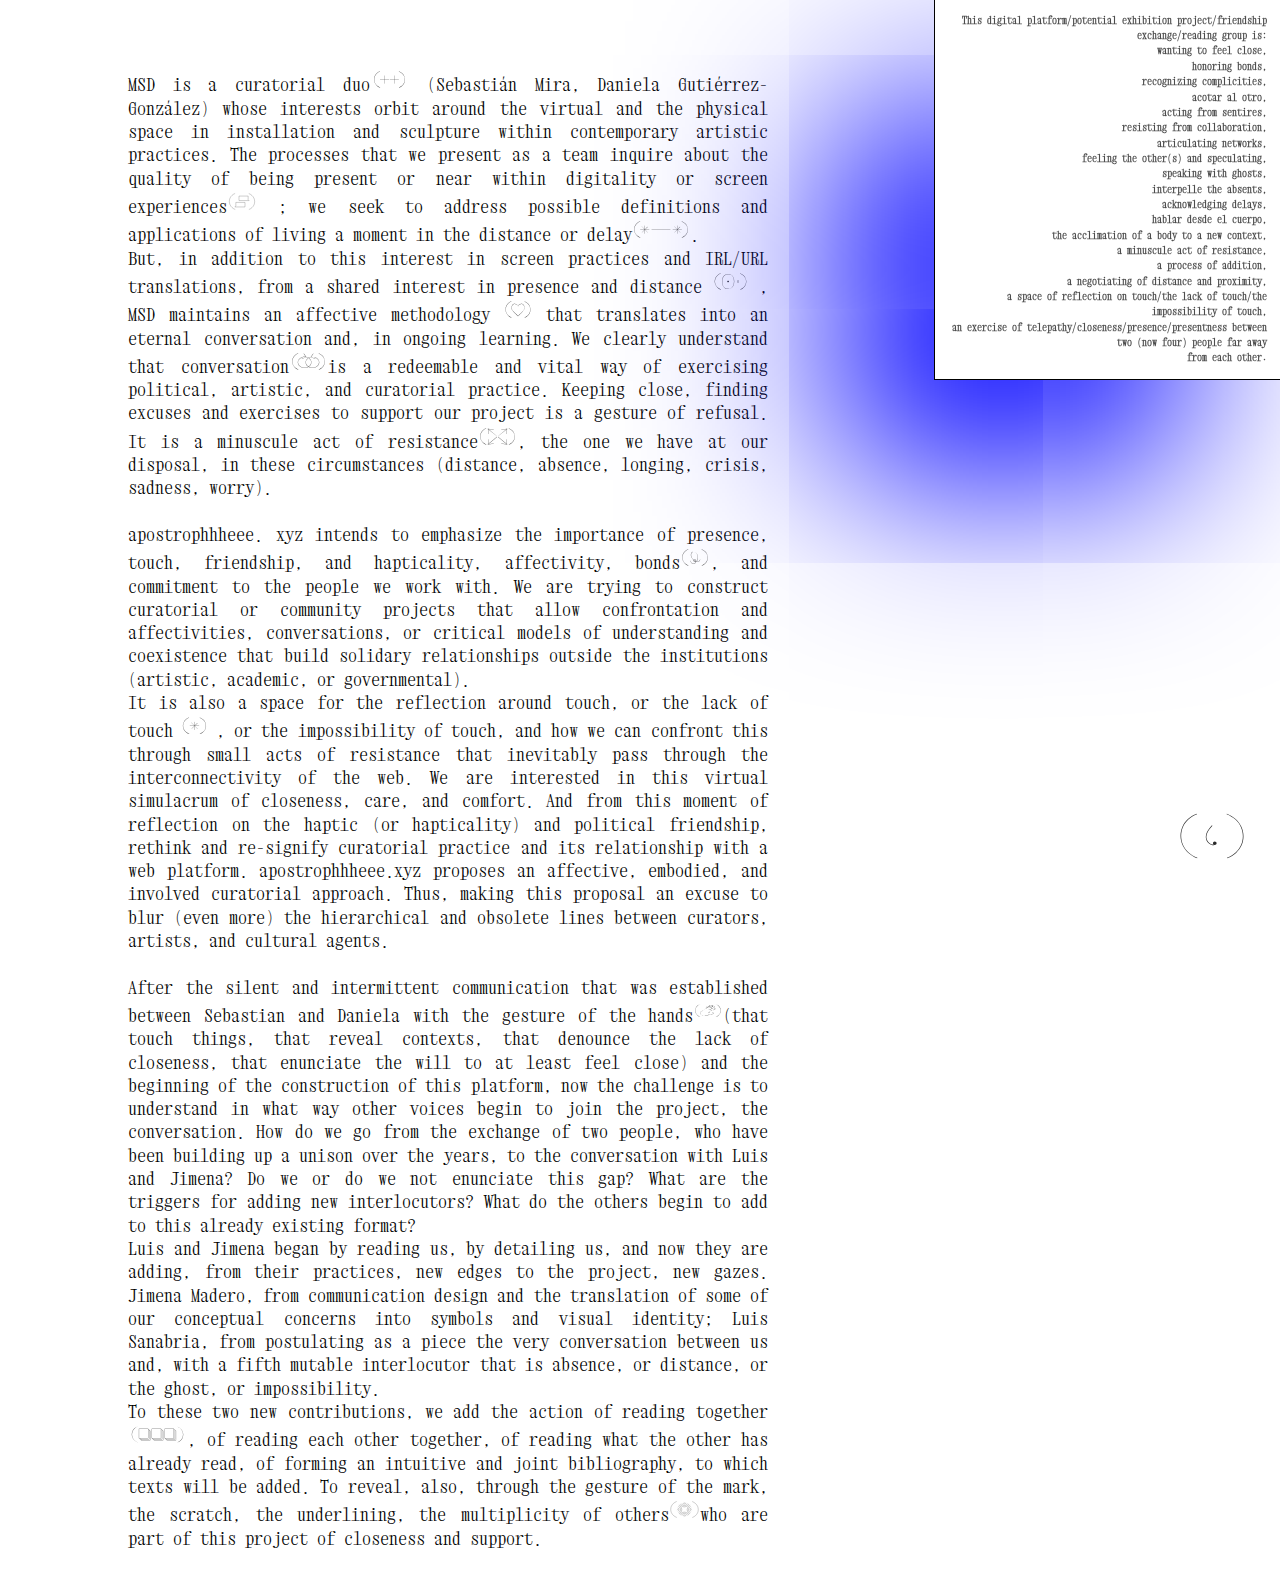
==== about/index.html @ f34ff7af "Add files via upload" ====
<!DOCTYPE html>

<!-- 
Apostrophe
Daniela Gutiérrez
CCC HEAD
2021-2022


        __,--'''''--,_        _,--'''''--,__
     _-'              `\    /'              `-_
   ,'                   `\/'                   `,
  /                       `\                     \
 /                `\        `\                    \
(                  /'\        `\                   )
(                /'   `\        `,                 )
(              /'       `.       |                 )
 \           /'           `-,__,-'                /
  \        /'                        ___         /
   `.    /'                        ,'   `\     .'
     \ /'        /              ,--(      `\  /
     /'        /'             ,'    \       `<
    (        /'       /    ,--(      `\       )
    (      /'       /'   ,'    \       `\    ,'
     `---,'       /'  ,--(      `\       `\-'
         (      /'  ,'    \       `\      )
          `---,'    (      `\       `\_,-'
              (      \       `\      )  
               `---,' `\       `\_,-'   
                   (    `\      )       
                    `---' `\_,



-->


<head>
<title> ('): this is... </title>
<meta name="description" content="🗒️✍️">
<meta charset="utf-8">
<meta name="viewport" content="width=device-width, initial-scale=1.0">
<meta name="viewport" content="width=device-width, user-scalable=no, minimum-scale=1.0, maximum-scale=1.0" />
<meta name="og:title" property="og:title" content="Apostrophe" />
<meta name="og:description" property="og:description" content="🗒️✍️" />
<meta property="og:image" content="https://d2w9rnfcy7mm78.cloudfront.net/12068010/original_fc104df37b343744a9c34f809d95482a.png?1621976475?bc=0" />
<link rel="stylesheet" type="text/css" href="style.css">
<link href="https://fonts.googleapis.com/css2?family=Xanh+Mono:ital@0;1&display=swap" rel="stylesheet">
<link rel="shortcut icon" href="https://d2w9rnfcy7mm78.cloudfront.net/12068010/original_fc104df37b343744a9c34f809d95482a.png?1621976475?bc=0">
<meta name="viewport" content="width=device-width, initial-scale=1.0">
<script type="text/javascript" src="https://www.dropbox.com/static/api/2/dropins.js" id="dropboxjs" data-app-key="95d74fpe117913l"></script>
</head>



	



<body>

    <div class="wrapper">
        <div class="text" style="display: block;">
          <div style="height:30px;"></div>
          <p>
              

   
      <div id="about"> 
        <h2>
          This digital platform/potential exhibition project/friendship exchange/reading group is: 
          <br>wanting to feel close, 
          <br>honoring bonds, 
          <br>recognizing complicities,
          <br>acotar al otro, 
          <br>acting from sentires,
          <br>resisting from collaboration,
          <br>articulating networks,
          <br>feeling the other(s) and speculating, 
          <br>speaking with ghosts,
          <br>interpelle the absents,
          <br>acknowledging delays,
          <br>hablar desde el cuerpo,
          <br>the acclimation of a body to a new context,
          <br>a minuscule act of resistance, 
          <br>a process of addition,
          <br>a negotiating of distance and proximity,
          <br>a space of reflection on touch/the lack of touch/the impossibility of touch, 
          <br>an exercise of telepathy/closeness/presence/presentness between two (now four) people far away
          <br>from each other.
        </h2>
      </div>
      
      

        
    <div id="text">
    <p>
        MSD is a curatorial duo<a class="readinglink"><img class="icon" src="../assets/9 (peer)-01.svg"></a><img class="readingimg hover" src="../assets/1Apostrophe_Duo.png"> (Sebastián Mira, Daniela Gutiérrez-González) whose interests orbit around the virtual and the physical space in installation and sculpture within contemporary artistic practices. The processes that we present as a team inquire about the quality of being present or near within digitality or screen experiences<a class="readinglink"><img class="icon" src="../assets/26 (burbujas chat)-01.svg"></a><img class="readingimg hover" src="../assets/2Apostrophe_ScreenExperiences.png"> ; we seek to address possible definitions and applications of living a moment in the distance or delay<a class="readinglink"><img class="icon" src="../assets/13 (telepathy)-01.svg"></a><img class="readingimg hover" src="../assets/3Apostrophe_Delay.png">. 
        <br>
        But, in addition to this interest in screen practices and IRL/URL translations, from a shared interest in presence and distance<a class="readinglink"> <img class="icon" src="../assets/20 (fragmented presence)-01.svg"> </a> <img class="readingimg hover" src="../assets/4Apostrophe_Presence_Distance.png">, MSD maintains an affective methodology<a class="readinglink"> <img class="icon" src="../assets/5 (affective)-01.svg"></a> <img class="readingimg hover" src="../assets/5Apostrophe_AffectiveMethology.png"> that translates into an eternal conversation and, in ongoing learning. We clearly understand that conversation<img class="icon" src="../assets/11 (eternal conversation)-01.svg">is a redeemable and vital way of exercising political, artistic, and curatorial practice. Keeping close, finding excuses and exercises to support our project is a gesture of refusal. It is a minuscule act of resistance<img class="icon" src="../assets/8 (resistance)-01.svg">, the one we have at our disposal, in these circumstances (distance, absence, longing, crisis, sadness, worry). 
        <br><br>
        apostrophhheee. xyz intends to emphasize the importance of presence, touch, friendship, and hapticality, affectivity, bonds<img class="icon" src="../assets/14 (bond)-01.svg">, and commitment to the people we work with. We are trying to construct curatorial or community projects that allow confrontation and affectivities, conversations, or critical models of understanding and coexistence that build solidary relationships outside the institutions (artistic, academic, or governmental). 
        <br>
        It is also a space for the reflection around touch, or the lack of touch<a class="readinglink"> <img class="icon" src="../assets/3 (_)-01.svg"> </a> <img class="readingimg hover" src="../assets/6Apostrophe_LackOfTouch.png">, or the impossibility of touch, and how we can confront this through small acts of resistance that inevitably pass through the interconnectivity of the web. We are interested in this virtual simulacrum of closeness, care, and comfort. And from this moment of reflection on the haptic (or hapticality) and political friendship, rethink and re-signify curatorial practice and its relationship with a web platform. apostrophhheee.xyz proposes an affective, embodied, and involved curatorial approach. Thus, making this proposal an excuse to blur (even more) the hierarchical and obsolete lines between curators, artists, and cultural agents.
        <br><br>
        After the silent and intermittent communication  that was established between Sebastian and Daniela with the gesture of the hands<img class="icon" src="../assets/22 (mano)-01.svg">(that touch things, that reveal contexts, that denounce the lack of closeness, that enunciate the will to at least feel close) and the beginning of the construction of this platform, now the challenge is to understand in what way other voices begin to join the project, the conversation. How do we go from the exchange of two people, who have been building up a unison over the years, to the conversation with Luis and Jimena? Do we or do we not enunciate this gap? What are the triggers for adding new interlocutors? What do the others begin to add to this already existing format?
        <br>
        Luis and Jimena began by reading us, by detailing us, and now they are adding, from their practices, new edges to the project, new gazes. Jimena Madero, from communication design  and the translation of some of our conceptual concerns into symbols  and visual identity; Luis Sanabria, from postulating as a piece the very conversation between us and, with a fifth mutable interlocutor that is absence, or distance, or the ghost, or impossibility. 
        <br>
        To these two new contributions, we add the action of reading together<img class="icon" src="../assets/23 (bibliografía compartida)-01.svg">, of reading each other together, of reading what the other has already read, of forming an intuitive and joint bibliography, to which texts will be added. To reveal, also, through the gesture of the mark, the scratch, the underlining, the multiplicity of others<img class="icon" src="../assets/24 (audios)-01.svg">who are part of this project of closeness and support. 
      </p>
    </div>
         
        
        <!--

          <br><br><br>~~~<br><br>

          <h4>
        ↓
                <br>This digital platform/potential exhibition project/friendship exchange/reading group is: 
                <br> wanting to feel close, 
                <br> honoring bonds, 
                <br> recognizing complicities,
                <br> acotar al otro, 
                <br> acting from sentires,
                <br> resisting from collaboration,
                <br> articulating networks,
                <br> feeling the other(s) and speculating, 
                <br> speaking with ghosts,
                <br> interpelle the absents,
                <br> navigating distances,
                <br> acknowledging delays,
                <br> hablar desde el cuerpo,
                <br> the acclimation of a body to a new context,
                <br> a minuscule act of resistance, 
                <br> a process of addition,
                <br> a space of reflection on touch/the lack of touch/the impossibility of touch, 
                <br> an exercise of telepathy/closeness/presence/presentness between two (now four) people far away
                <br> from each other.
          </h4>
        -->

      
      </div>
        </div>
    


</body>

<footer>    
  <div class="home">
    <a href="../index.html" target="">
      <img src="../assets/0 (Apostrophe)-01.svg"
        alt="Apostrophe" height="100px" width="100px" ;="">
    </a>
  </div>
</footer>
   





</html>
---- about/style.css ----
* {
    margin: 0;
    padding: 0;
    -webkit-font-smoothing: antialiased;
    -webkit-user-select: none;
    -moz-user-select: -moz-none;
    user-select: none;
    cursor:url('../cur1.png'), auto;
  }

  body {
    background-color: none;
    background-size: contain;
    background-position: center center;
    background-repeat: no-repeat;
    background-attachment: fixed;
    background-size: cover;
    height: 100%;
    display: inline-block;
    margin: auto;
  }

.icon{
  display: inline-block;
  /*width: 6%;*/
  height: 1.8vw;
  padding: 0px;
  }

  body::-webkit-scrollbar {
    display: none;
  }
  
  img {
    display: block;
  }
  
  a, a:link, a:visited, a:active {
    /*text-decoration: underline;*/
    color: black;
  }
  
  p {
    padding-left: 10%;
    padding-right: 40%;
    font-family: 'Xanh Mono', monospace;
    font-style: normal;
    font-weight: normal;
    font-size: 1.4vw;
    color: black;
    line-height: 1.3;
    text-align: justify;
    padding-bottom: 3%;
    }

    
  h4 {
    padding-left: 10%;
    padding-right: 40%;
    padding-bottom: 3%;
    font-family: 'Xanh Mono', monospace;
    font-style: normal;
    font-weight: normal;
    font-size: 0.9vw;
    color: black;
    line-height: 1.3;
    text-align: left;
    }
  
  h2{
    font-family: 'Xanh Mono', monospace;
    font-size: 0.8vw;
    color: rgba(0, 0, 0, 0.7);
    background-color: white;
    text-align: right;
    line-height: 1.5;
    position: fixed;
    padding: 1%;
    border-left: 1px solid black;
    border-bottom: 1px solid black;
    box-shadow: rgba(0, 0, 255, 1) -100px 100px 200px; 
    left: 73%;
    top: 0px;
    right: auto;
    
  }
  


  .hover {
    pointer-events: none;
    display: inline-block;
    position: absolute;
  }
  
   
  .readingimg {
    display: none;
    width: 40%;
  }
  
  .readinglink:hover+.readingimg  {
    display: inline-block;
    position:absolute;
    }
  

.home {
      float: right;
      padding: 5px;
      position: fixed;
      bottom: 1%;
      right: 1%;
      }
      
#home:hover {
      filter: drop-shadow(0 0 1rem rgba(0, 0, 0, 1));
      }
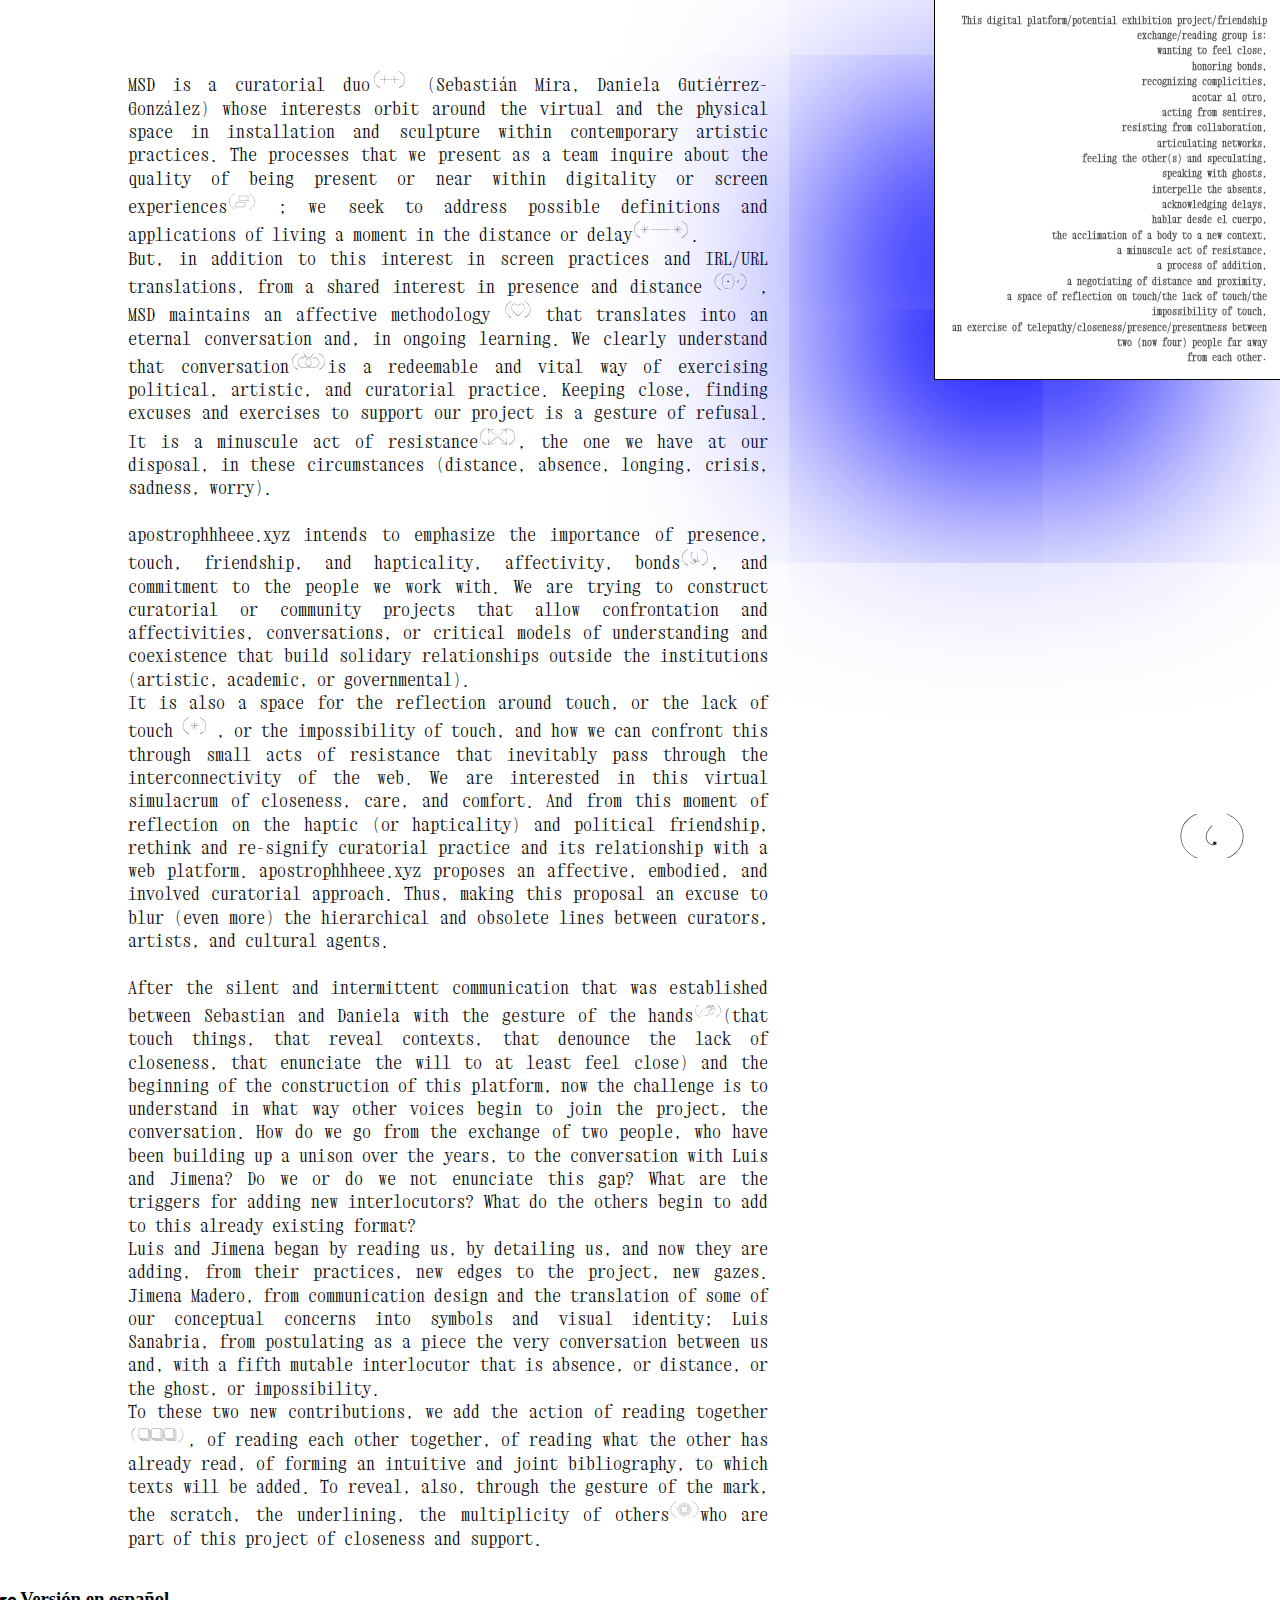
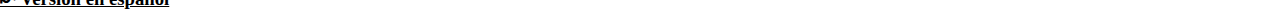
==== commit 34b7fae3: "Add files via upload" ====
--- a/about/index.html
+++ b/about/index.html
@@ -100,7 +100,7 @@
         <br>
         But, in addition to this interest in screen practices and IRL/URL translations, from a shared interest in presence and distance<a class="readinglink"> <img class="icon" src="../assets/20 (fragmented presence)-01.svg"> </a> <img class="readingimg hover" src="../assets/4Apostrophe_Presence_Distance.png">, MSD maintains an affective methodology<a class="readinglink"> <img class="icon" src="../assets/5 (affective)-01.svg"></a> <img class="readingimg hover" src="../assets/5Apostrophe_AffectiveMethology.png"> that translates into an eternal conversation and, in ongoing learning. We clearly understand that conversation<img class="icon" src="../assets/11 (eternal conversation)-01.svg">is a redeemable and vital way of exercising political, artistic, and curatorial practice. Keeping close, finding excuses and exercises to support our project is a gesture of refusal. It is a minuscule act of resistance<img class="icon" src="../assets/8 (resistance)-01.svg">, the one we have at our disposal, in these circumstances (distance, absence, longing, crisis, sadness, worry). 
         <br><br>
-        apostrophhheee. xyz intends to emphasize the importance of presence, touch, friendship, and hapticality, affectivity, bonds<img class="icon" src="../assets/14 (bond)-01.svg">, and commitment to the people we work with. We are trying to construct curatorial or community projects that allow confrontation and affectivities, conversations, or critical models of understanding and coexistence that build solidary relationships outside the institutions (artistic, academic, or governmental). 
+        apostrophhheee.xyz intends to emphasize the importance of presence, touch, friendship, and hapticality, affectivity, bonds<img class="icon" src="../assets/14 (bond)-01.svg">, and commitment to the people we work with. We are trying to construct curatorial or community projects that allow confrontation and affectivities, conversations, or critical models of understanding and coexistence that build solidary relationships outside the institutions (artistic, academic, or governmental). 
         <br>
         It is also a space for the reflection around touch, or the lack of touch<a class="readinglink"> <img class="icon" src="../assets/3 (_)-01.svg"> </a> <img class="readingimg hover" src="../assets/6Apostrophe_LackOfTouch.png">, or the impossibility of touch, and how we can confront this through small acts of resistance that inevitably pass through the interconnectivity of the web. We are interested in this virtual simulacrum of closeness, care, and comfort. And from this moment of reflection on the haptic (or hapticality) and political friendship, rethink and re-signify curatorial practice and its relationship with a web platform. apostrophhheee.xyz proposes an affective, embodied, and involved curatorial approach. Thus, making this proposal an excuse to blur (even more) the hierarchical and obsolete lines between curators, artists, and cultural agents.
         <br><br>
@@ -111,7 +111,9 @@
         To these two new contributions, we add the action of reading together<img class="icon" src="../assets/23 (bibliografía compartida)-01.svg">, of reading each other together, of reading what the other has already read, of forming an intuitive and joint bibliography, to which texts will be added. To reveal, also, through the gesture of the mark, the scratch, the underlining, the multiplicity of others<img class="icon" src="../assets/24 (audios)-01.svg">who are part of this project of closeness and support. 
       </p>
     </div>
-         
+    <h3>
+      <a href="https://apostrophhheee.xyz/info/index.html" target="_blank"> ↜ Versión en español</a>
+     </h3>
         
         <!--
 
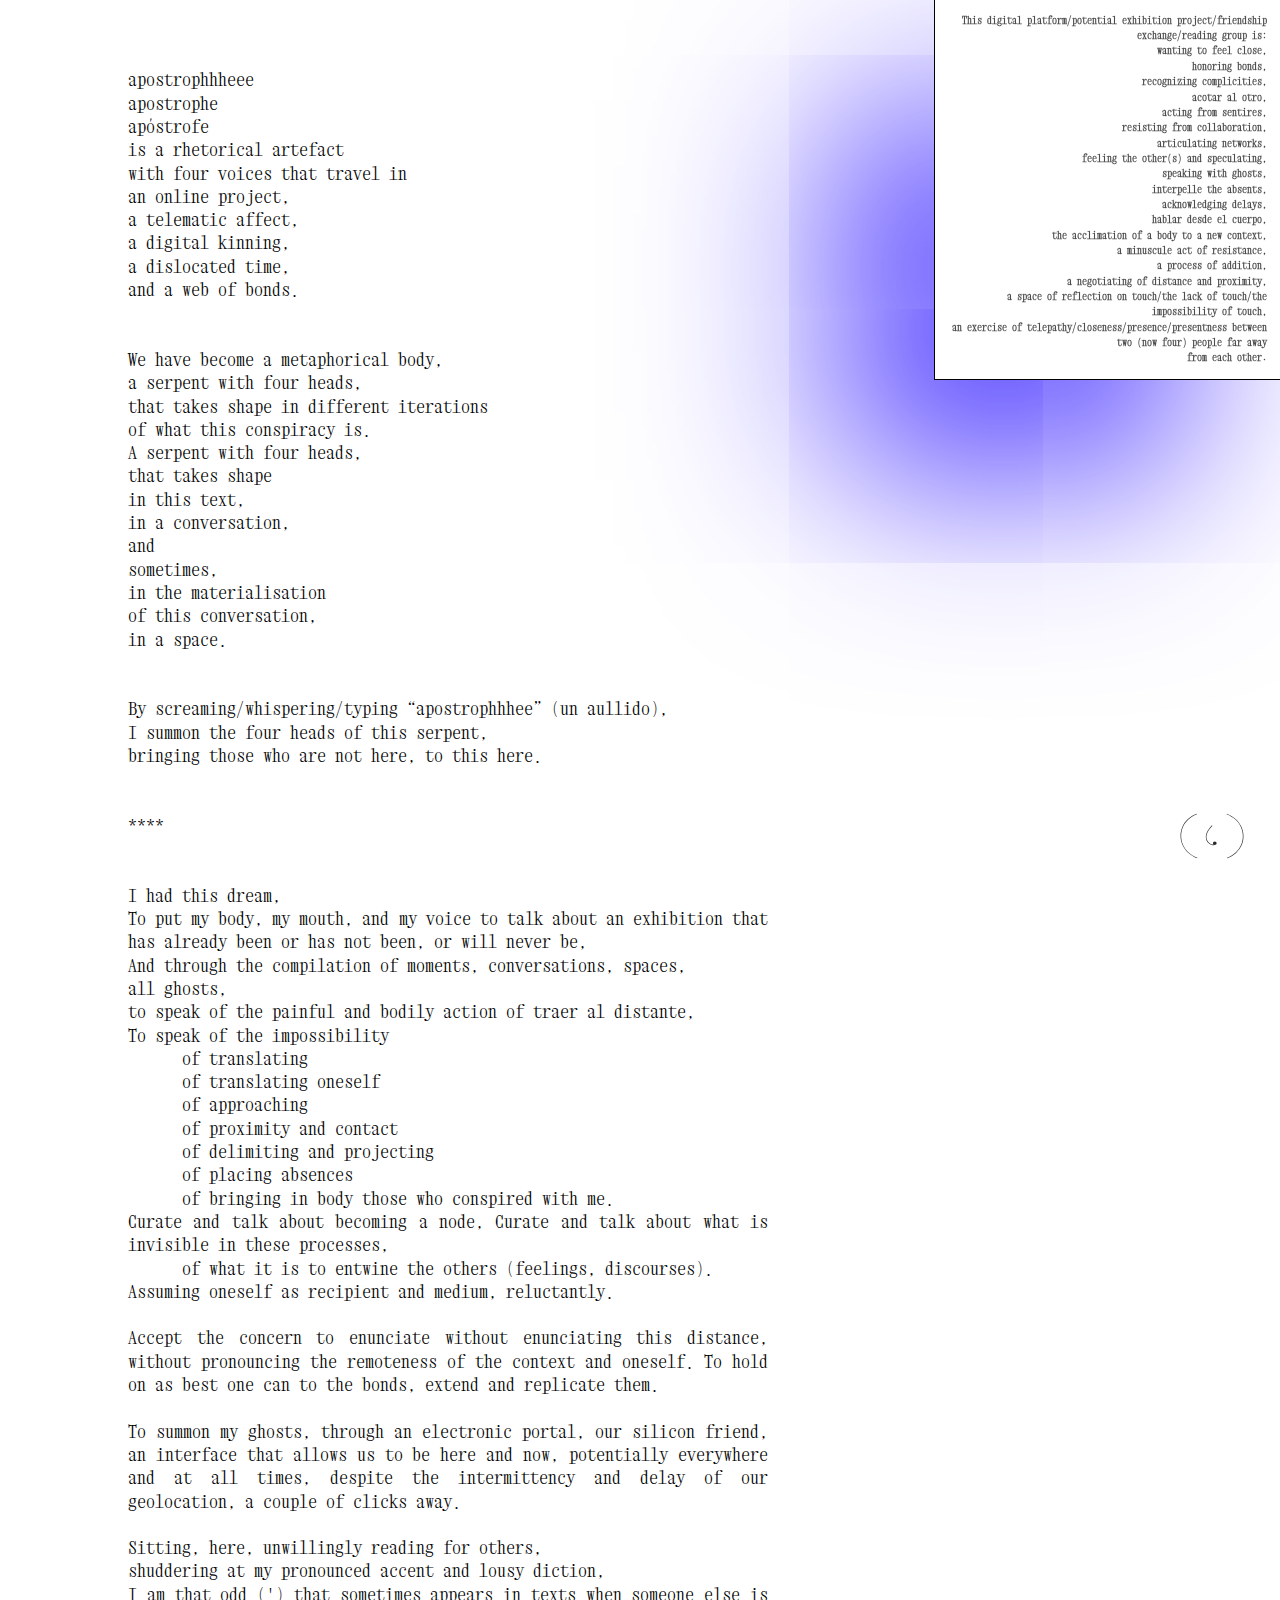
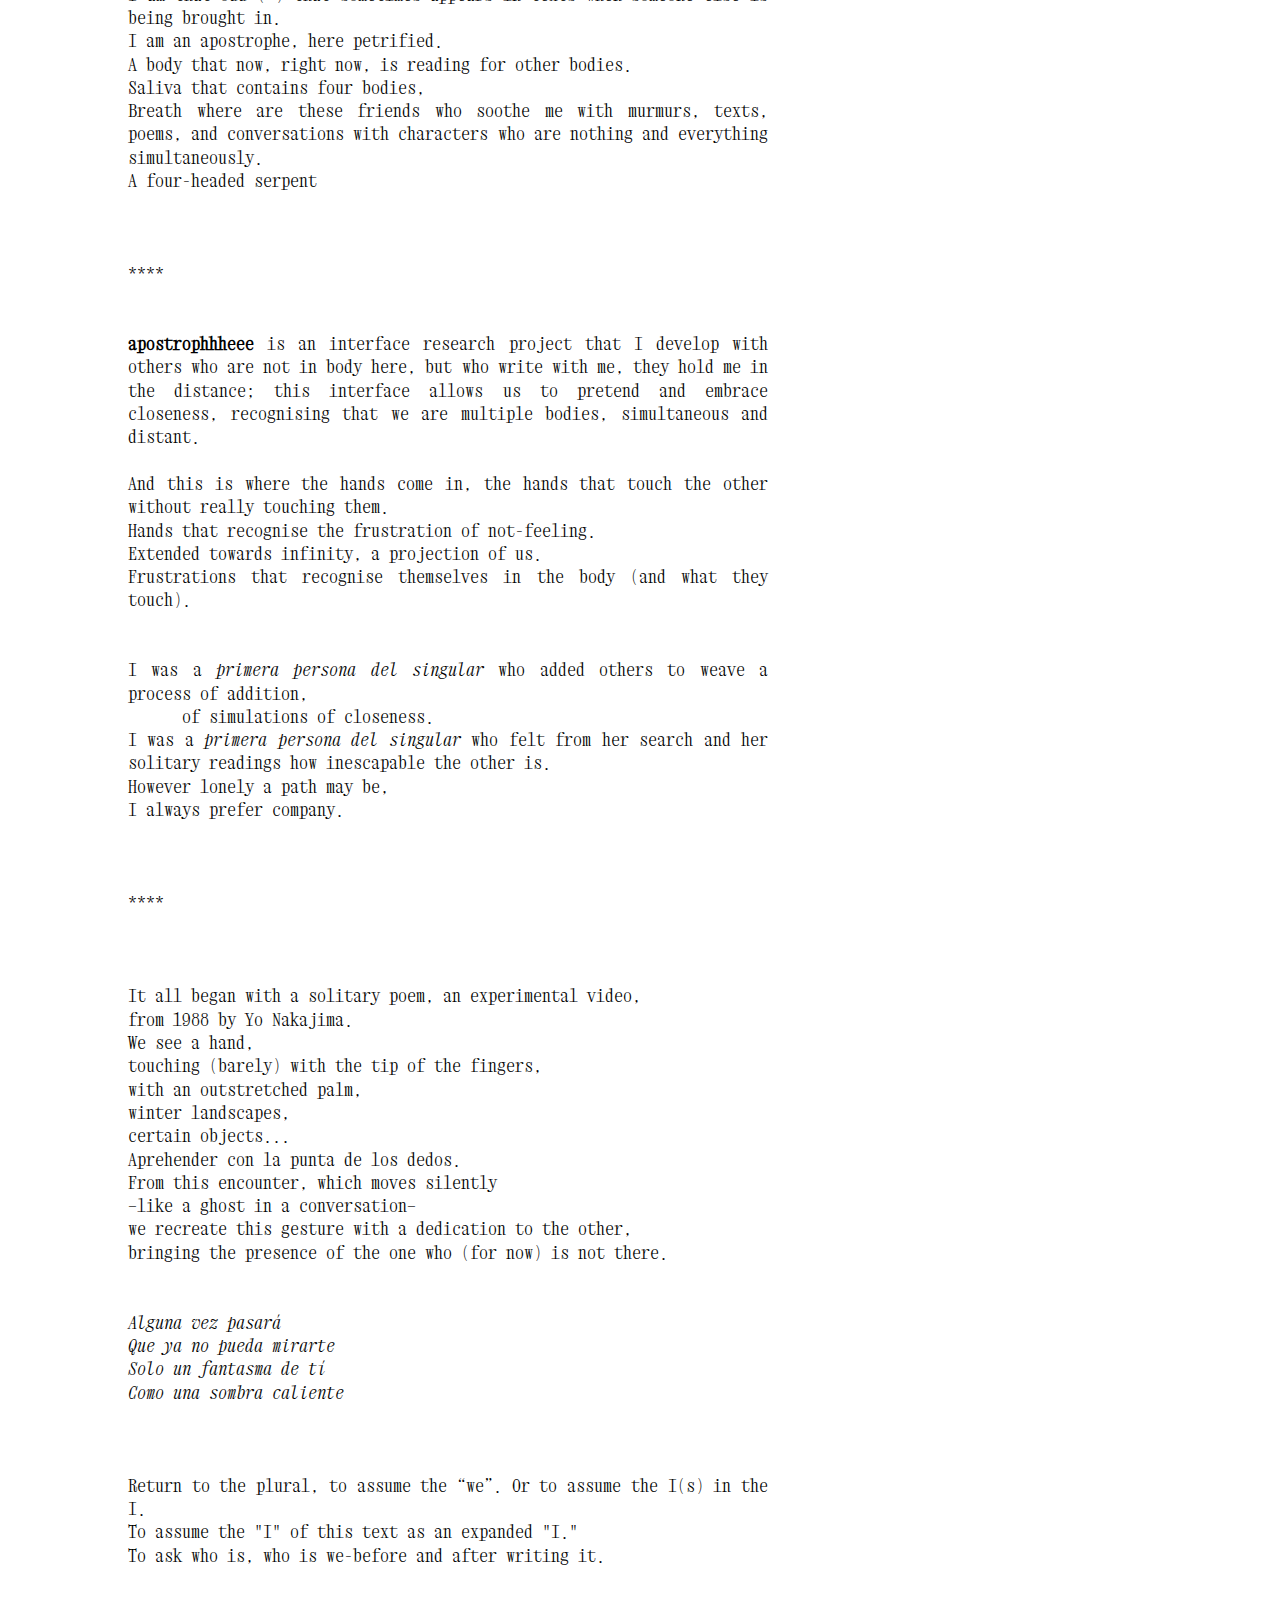
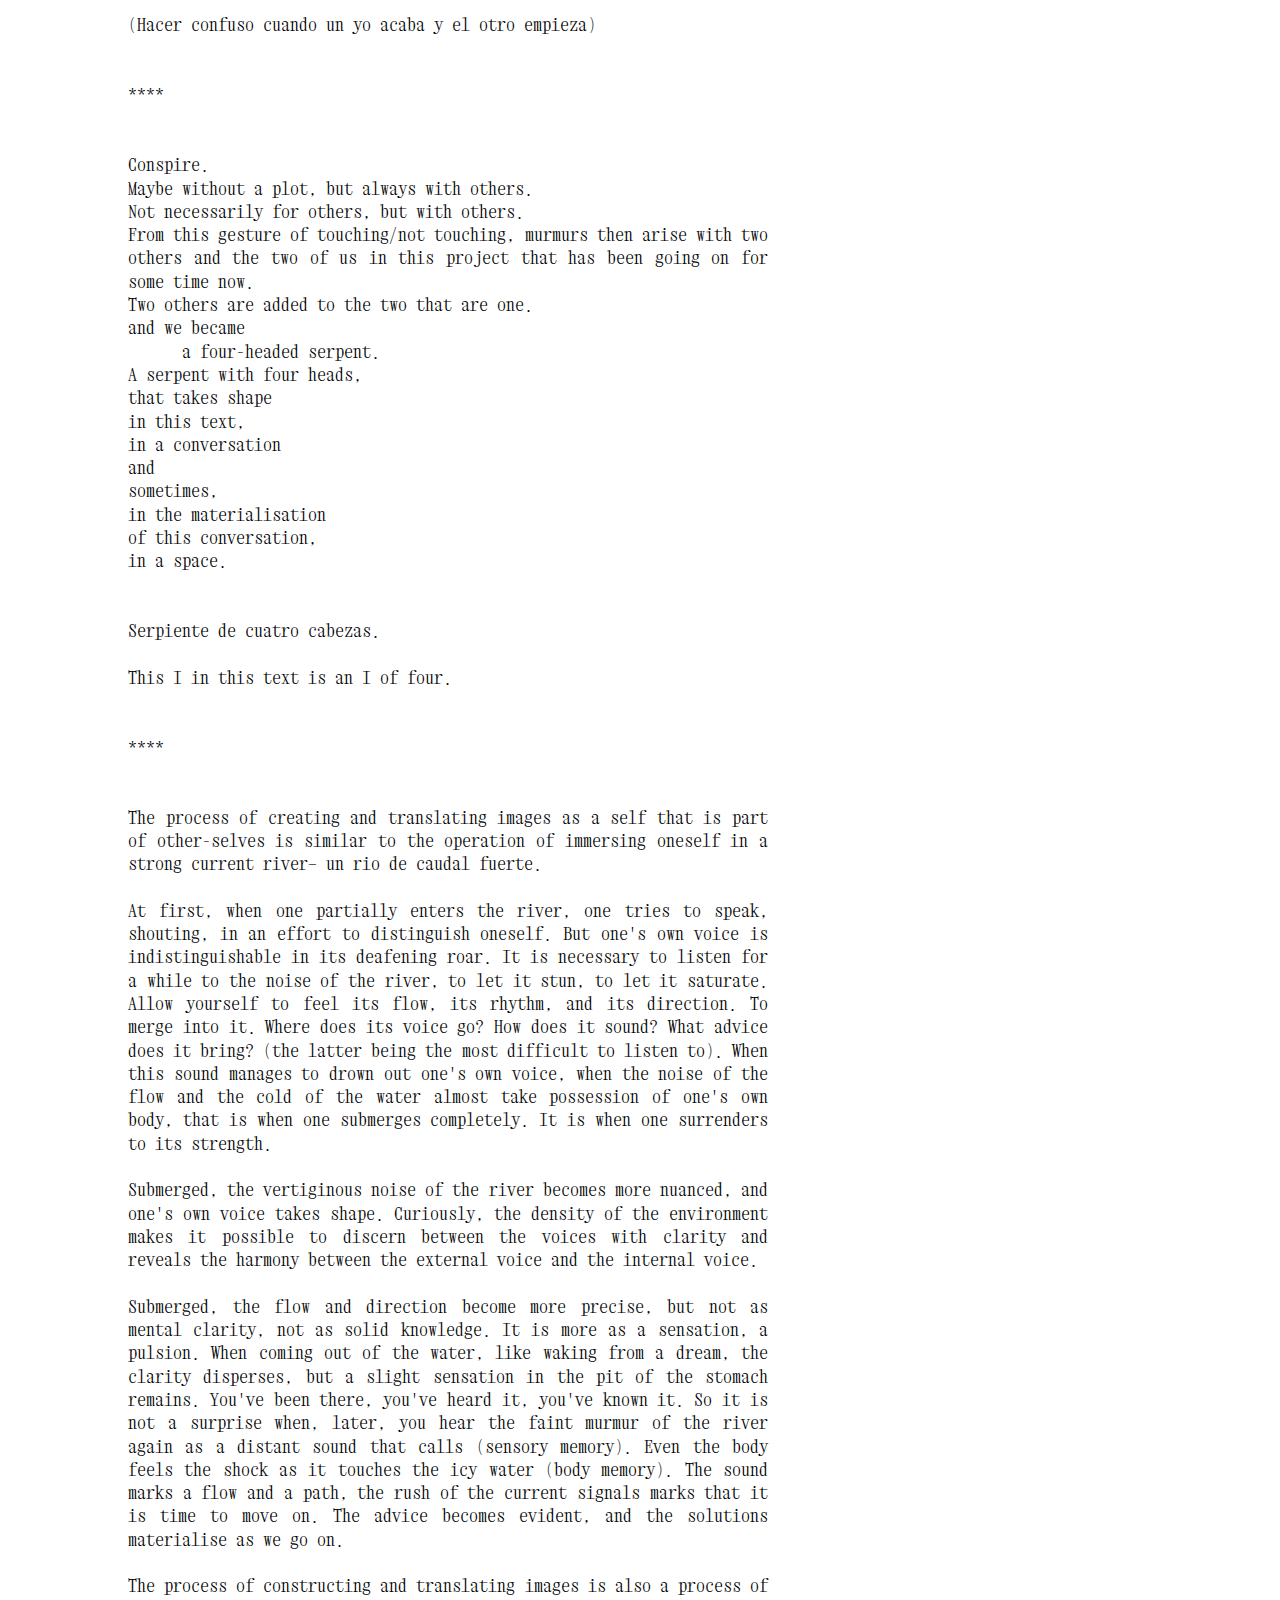
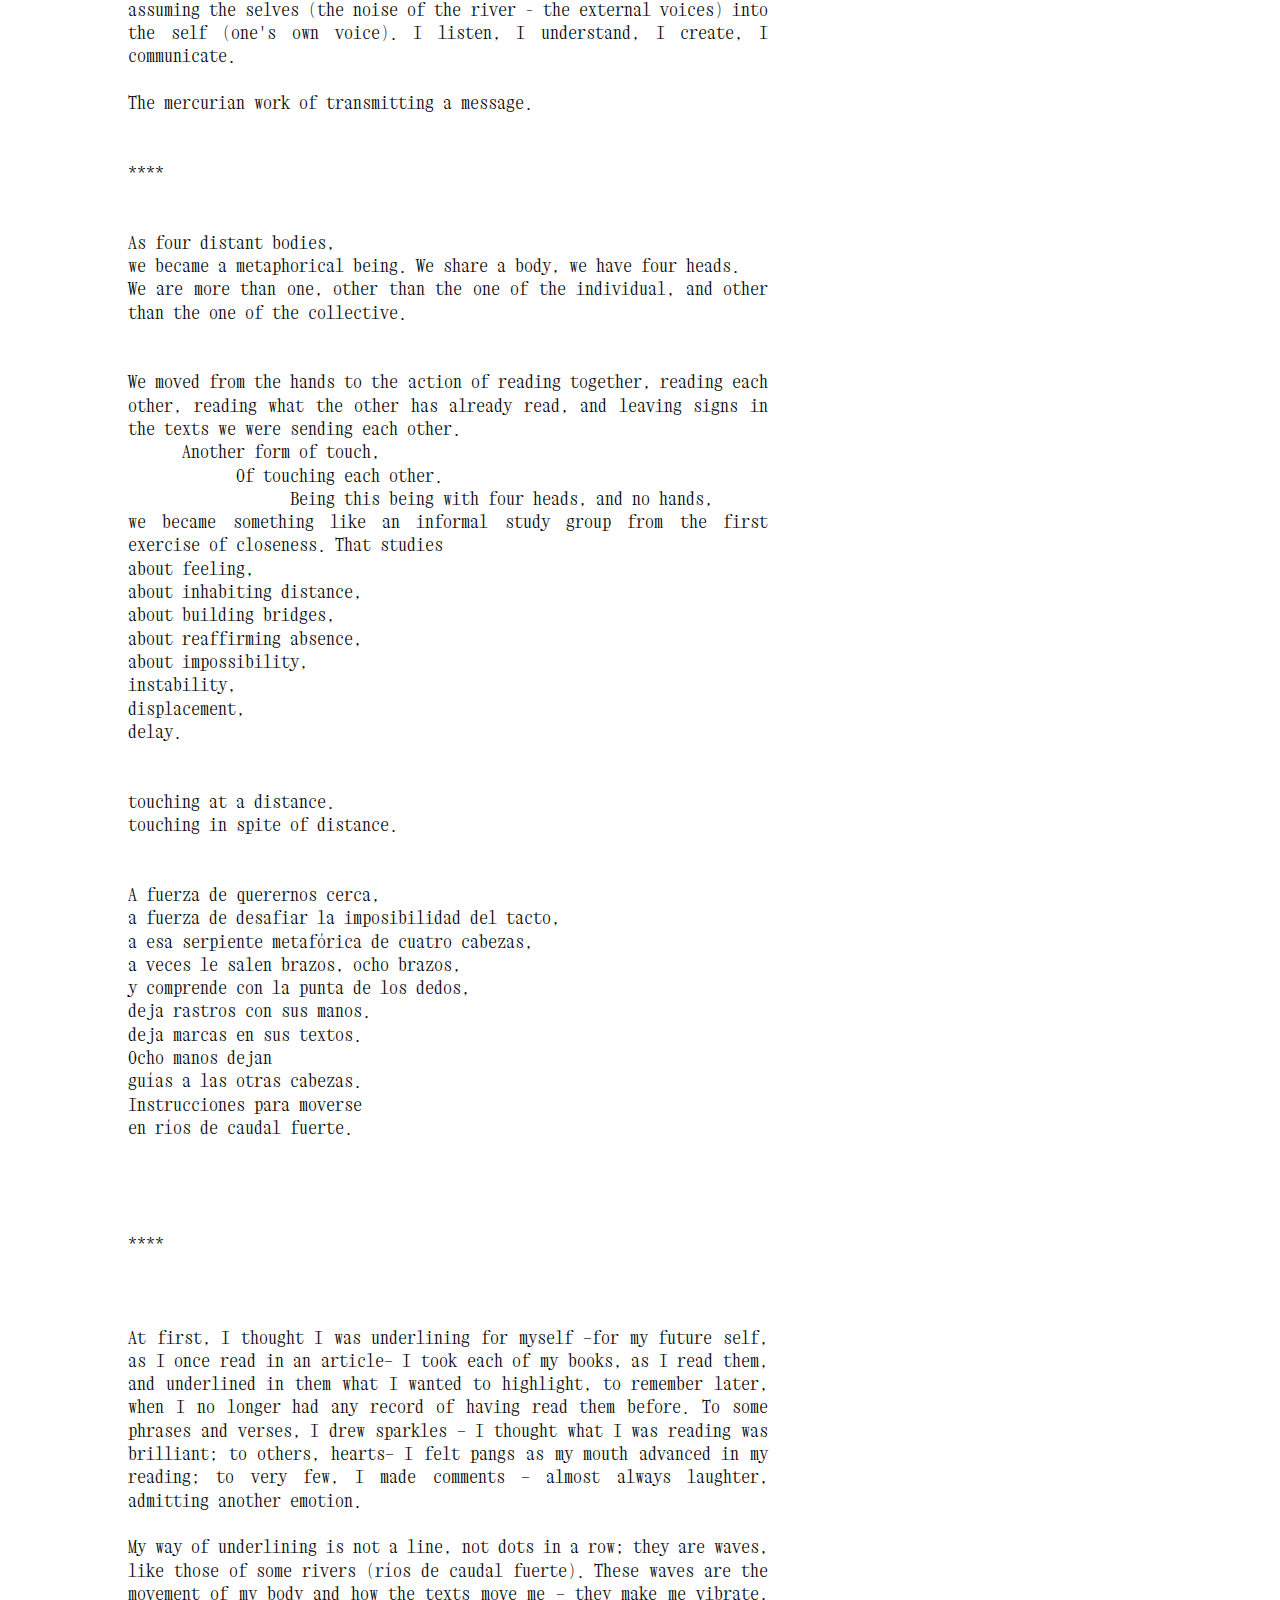
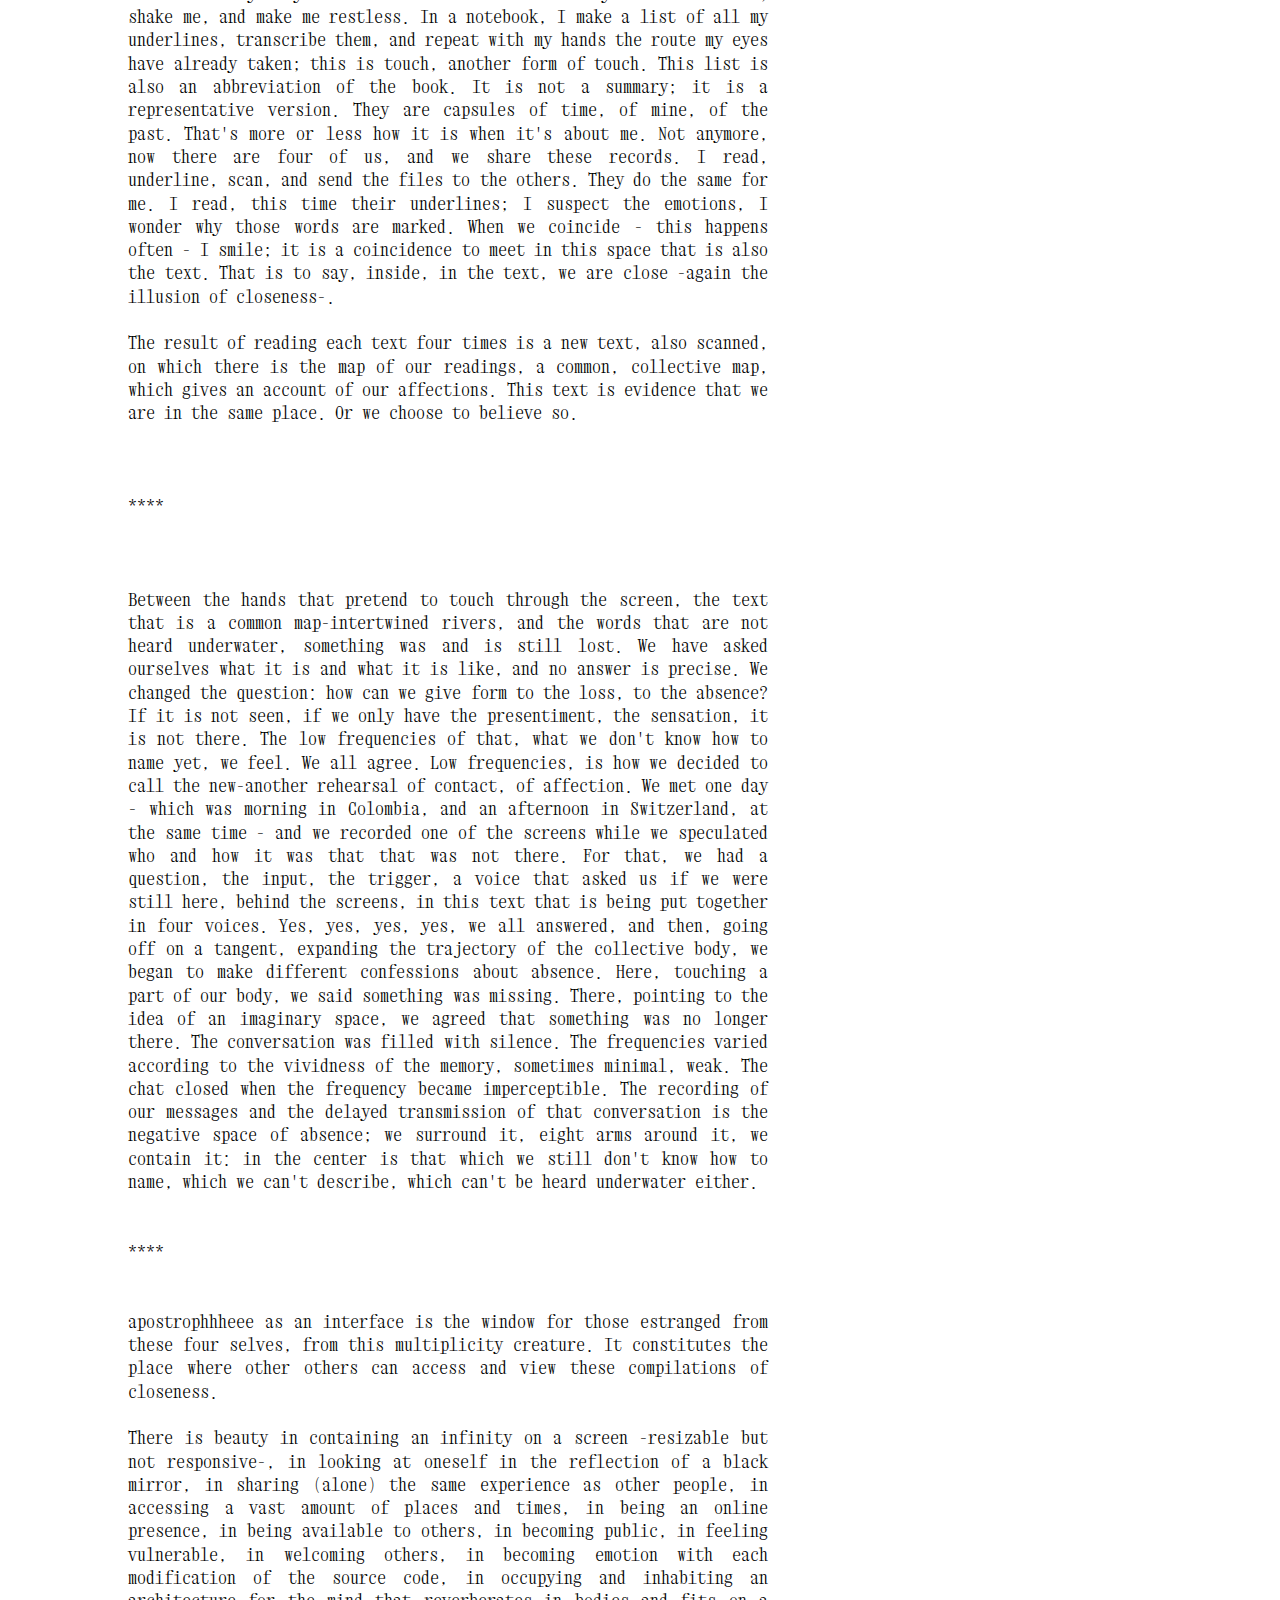
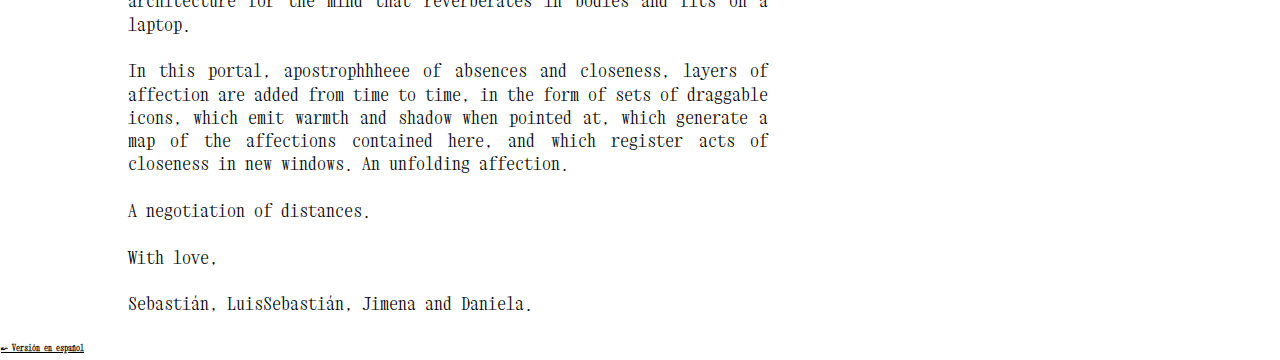
==== commit f6267053: "Add files via upload" ====
--- a/about/index.html
+++ b/about/index.html
@@ -36,7 +36,7 @@
 
 
 <head>
-<title> ('): this is... </title>
+<title> ('): about </title>
 <meta name="description" content="🗒️✍️">
 <meta charset="utf-8">
 <meta name="viewport" content="width=device-width, initial-scale=1.0">
@@ -96,53 +96,220 @@
         
     <div id="text">
     <p>
-        MSD is a curatorial duo<a class="readinglink"><img class="icon" src="../assets/9 (peer)-01.svg"></a><img class="readingimg hover" src="../assets/1Apostrophe_Duo.png"> (Sebastián Mira, Daniela Gutiérrez-González) whose interests orbit around the virtual and the physical space in installation and sculpture within contemporary artistic practices. The processes that we present as a team inquire about the quality of being present or near within digitality or screen experiences<a class="readinglink"><img class="icon" src="../assets/26 (burbujas chat)-01.svg"></a><img class="readingimg hover" src="../assets/2Apostrophe_ScreenExperiences.png"> ; we seek to address possible definitions and applications of living a moment in the distance or delay<a class="readinglink"><img class="icon" src="../assets/13 (telepathy)-01.svg"></a><img class="readingimg hover" src="../assets/3Apostrophe_Delay.png">. 
-        <br>
-        But, in addition to this interest in screen practices and IRL/URL translations, from a shared interest in presence and distance<a class="readinglink"> <img class="icon" src="../assets/20 (fragmented presence)-01.svg"> </a> <img class="readingimg hover" src="../assets/4Apostrophe_Presence_Distance.png">, MSD maintains an affective methodology<a class="readinglink"> <img class="icon" src="../assets/5 (affective)-01.svg"></a> <img class="readingimg hover" src="../assets/5Apostrophe_AffectiveMethology.png"> that translates into an eternal conversation and, in ongoing learning. We clearly understand that conversation<img class="icon" src="../assets/11 (eternal conversation)-01.svg">is a redeemable and vital way of exercising political, artistic, and curatorial practice. Keeping close, finding excuses and exercises to support our project is a gesture of refusal. It is a minuscule act of resistance<img class="icon" src="../assets/8 (resistance)-01.svg">, the one we have at our disposal, in these circumstances (distance, absence, longing, crisis, sadness, worry). 
-        <br><br>
-        apostrophhheee.xyz intends to emphasize the importance of presence, touch, friendship, and hapticality, affectivity, bonds<img class="icon" src="../assets/14 (bond)-01.svg">, and commitment to the people we work with. We are trying to construct curatorial or community projects that allow confrontation and affectivities, conversations, or critical models of understanding and coexistence that build solidary relationships outside the institutions (artistic, academic, or governmental). 
-        <br>
-        It is also a space for the reflection around touch, or the lack of touch<a class="readinglink"> <img class="icon" src="../assets/3 (_)-01.svg"> </a> <img class="readingimg hover" src="../assets/6Apostrophe_LackOfTouch.png">, or the impossibility of touch, and how we can confront this through small acts of resistance that inevitably pass through the interconnectivity of the web. We are interested in this virtual simulacrum of closeness, care, and comfort. And from this moment of reflection on the haptic (or hapticality) and political friendship, rethink and re-signify curatorial practice and its relationship with a web platform. apostrophhheee.xyz proposes an affective, embodied, and involved curatorial approach. Thus, making this proposal an excuse to blur (even more) the hierarchical and obsolete lines between curators, artists, and cultural agents.
-        <br><br>
-        After the silent and intermittent communication  that was established between Sebastian and Daniela with the gesture of the hands<img class="icon" src="../assets/22 (mano)-01.svg">(that touch things, that reveal contexts, that denounce the lack of closeness, that enunciate the will to at least feel close) and the beginning of the construction of this platform, now the challenge is to understand in what way other voices begin to join the project, the conversation. How do we go from the exchange of two people, who have been building up a unison over the years, to the conversation with Luis and Jimena? Do we or do we not enunciate this gap? What are the triggers for adding new interlocutors? What do the others begin to add to this already existing format?
-        <br>
-        Luis and Jimena began by reading us, by detailing us, and now they are adding, from their practices, new edges to the project, new gazes. Jimena Madero, from communication design  and the translation of some of our conceptual concerns into symbols  and visual identity; Luis Sanabria, from postulating as a piece the very conversation between us and, with a fifth mutable interlocutor that is absence, or distance, or the ghost, or impossibility. 
-        <br>
-        To these two new contributions, we add the action of reading together<img class="icon" src="../assets/23 (bibliografía compartida)-01.svg">, of reading each other together, of reading what the other has already read, of forming an intuitive and joint bibliography, to which texts will be added. To reveal, also, through the gesture of the mark, the scratch, the underlining, the multiplicity of others<img class="icon" src="../assets/24 (audios)-01.svg">who are part of this project of closeness and support. 
-      </p>
+      apostrophhheee <br>
+      apostrophe <br>
+      apóstrofe <br> 
+      is a rhetorical artefact <br>
+      with four voices that travel in <br>
+      an online project, <br>
+      a telematic affect, <br>
+      a digital kinning, <br>
+      a dislocated time,  <br>
+      and a web of bonds.  <br>
+      <br><br>
+      We have become a metaphorical body,  <br>
+      a serpent with four heads,  <br>
+      that takes shape in different iterations <br>
+      of what this conspiracy is. <br>
+      A serpent with four heads, <br>
+      that takes shape <br>
+      in this text,<br>
+      in a conversation, <br>
+      and <br>
+      sometimes, <br>
+      in the materialisation<br>
+      of this conversation,<br>
+      in a space.<br>
+      <br><br>
+      By screaming/whispering/typing  “apostrophhhee” (un aullido),<br>
+      I summon the four heads of this serpent, <br>
+      bringing those who are not here, to this here. 
+      <br><br><br>
+      ****
+      <br><br><br>
+      I had this dream,<br>
+      To put my body, my mouth, and my voice to talk about an exhibition that has already been or has not been, or will never be, <br>
+      And through the compilation of moments, conversations, spaces, <br>
+      all ghosts, <br>
+      to speak of the painful and bodily action of traer al distante,<br>
+      To speak of the impossibility<br>
+      &nbsp;&nbsp;&nbsp;&nbsp;&nbsp;&nbsp;of translating<br> 
+      &nbsp;&nbsp;&nbsp;&nbsp;&nbsp;&nbsp;of translating oneself<br>
+      &nbsp;&nbsp;&nbsp;&nbsp;&nbsp;&nbsp;of approaching <br>
+      &nbsp;&nbsp;&nbsp;&nbsp;&nbsp;&nbsp;of proximity and contact<br>
+      &nbsp;&nbsp;&nbsp;&nbsp;&nbsp;&nbsp;of delimiting and projecting<br>
+      &nbsp;&nbsp;&nbsp;&nbsp;&nbsp;&nbsp;of placing absences<br>
+      &nbsp;&nbsp;&nbsp;&nbsp;&nbsp;&nbsp;of bringing in body those who conspired with me.<br>
+      Curate and talk about becoming a node,
+      Curate and talk about what is invisible in these processes, <br>
+      &nbsp;&nbsp;&nbsp;&nbsp;&nbsp;&nbsp;of what it is to entwine the others (feelings, discourses).<br>
+      Assuming oneself as recipient and medium, reluctantly. 
+      <br><br>
+      Accept the concern to enunciate without enunciating this distance, without pronouncing the remoteness of the context and oneself. To hold on as best one can to the bonds, extend and replicate them.
+      <br><br>
+      To summon my ghosts,
+      through an electronic portal, our silicon friend, an interface that allows us to be here and now, potentially everywhere and at all times, despite the intermittency and delay of our geolocation, a couple of clicks away.
+      <br><br>
+      Sitting, here, unwillingly reading for others,<br>
+shuddering at my pronounced accent and lousy diction,<br>
+I am that odd (') that sometimes appears in texts when someone else is being brought in.<br>
+I am an apostrophe, here petrified.<br>
+A body that now, right now, is reading for other bodies.<br>
+Saliva that contains four bodies, <br>
+Breath where are these friends who soothe me with murmurs, texts, poems, and conversations with characters who are nothing and everything simultaneously.<br>
+A four-headed serpent<br>
+<br><br><br>
+****
+<br><br><br>
+<strong>apostrophhheee</strong> is an interface research project that I develop with others who are not in body here, but who write with me, they  hold me in the distance; this interface allows us to pretend and embrace closeness, recognising that we are multiple bodies, simultaneous and distant.
+<br><br>
+And this is where the hands come in, the hands that touch the other without really touching them.<br>
+Hands that recognise the frustration of not-feeling.<br>
+Extended towards infinity, a projection of us.<br>
+Frustrations that recognise themselves in the body (and what they touch).<br>
+<br><br>
+I was a <i>primera persona del singular</i> who added others to weave a process of addition,<br> 
+&nbsp;&nbsp;&nbsp;&nbsp;&nbsp;&nbsp;of simulations of closeness.<br>
+I was a <i>primera persona del singular</i> who felt from her search and her solitary readings how inescapable the other is. <br>
+However lonely a path may be, <br>
+I always prefer company.
+<br><br><br><br>
+****
+<br><br><br><br>
+It all began with a solitary poem, an experimental video, <br>
+from 1988 by Yo Nakajima.<br>
+We see a hand,<br>
+touching (barely) with the tip of the fingers,<br>
+with an outstretched palm,<br>
+winter landscapes, <br>
+certain objects...<br>
+Aprehender con la punta de los dedos.<br>
+From this encounter, which moves silently<br>
+—like a ghost in a conversation—<br>
+we recreate this gesture with a dedication to the other, <br>
+bringing the presence of the one who (for now) is not there.
+<br><br><br>
+
+<i>
+  Alguna vez pasará<br>
+  Que ya no pueda mirarte<br>
+  Solo un fantasma de tí<br>
+  Como una sombra caliente<br>
+</i>
+<br><br><br>
+
+
+Return to the plural, to assume the “we”. Or to assume the I(s) in the I. <br>
+To assume the "I" of this text as an expanded "I." <br>
+To ask who is, who is we-before and after writing it.<br>
+<br><br>
+(Hacer confuso cuando un yo acaba y el otro empieza)
+<br><br><br>
+****
+<br><br><br>
+Conspire.<br>
+Maybe without a plot, but always with others.<br>
+Not necessarily for others, but with others. <br>
+From this gesture of touching/not touching, murmurs then arise with two others and the two of us in this project that has been going on for some time now.<br>
+Two others are added to the two that are one. <br>
+and we became<br>
+&nbsp;&nbsp;&nbsp;&nbsp;&nbsp;&nbsp;a four-headed serpent.<br>
+A serpent with four heads, <br>
+that takes shape <br>
+in this text,<br>
+in a conversation<br>
+and <br>
+sometimes, <br>
+in the materialisation<br>
+of this conversation,<br>
+in a space.<br>
+<br><br>
+Serpiente de cuatro cabezas.
+<br><br>
+This I in this text is an I of four.
+<br><br><br>
+****
+<br><br><br>
+The process of creating and translating images as a self that is part of other-selves is similar to the operation of immersing oneself in a strong current river— un rio de caudal fuerte.
+<br><br>
+At first, when one partially enters the river, one tries to speak, shouting, in an effort to distinguish oneself. But one's own voice is indistinguishable in its deafening roar. It is necessary to listen for a while to the noise of the river, to let it stun, to let it saturate. Allow yourself to feel its flow, its rhythm, and its direction. To merge into it. 
+Where does its voice go? How does it sound? What advice does it bring? (the latter being the most difficult to listen to).
+When this sound manages to drown out one's own voice, when the noise of the flow and the cold of the water almost take possession of one's own body, that is when one submerges completely. It is when one surrenders to its strength. 
+<br><br>
+Submerged, the vertiginous noise of the river becomes more nuanced, and one's own voice takes shape. Curiously, the density of the environment makes it possible to discern between the voices with clarity and reveals the harmony between the external voice and the internal voice.
+<br><br>
+Submerged, the flow and direction become more precise, but not as mental clarity, not as solid knowledge. It is more as a sensation, a pulsion. When coming out of the water, like waking from a dream, the clarity disperses, but a slight sensation in the pit of the stomach remains. You've been there, you've heard it, you've known it. So it is not a surprise when, later, you hear the faint murmur of the river again as a distant sound that calls (sensory memory). Even the body feels the shock as it touches the icy water (body memory). The sound marks a flow and a path, the rush of the current signals marks that it is time to move on. The advice becomes evident, and the solutions materialise as we go on. 
+<br><br>
+The process of constructing and translating images is also a process of assuming the selves (the noise of the river - the external voices) into the self (one's own voice). I listen, I understand, I create, I communicate. 
+<br><br>
+The mercurian work of transmitting a message. 
+<br><br><br>
+****
+<br><br><br>
+As four distant bodies, <br>
+	we became a metaphorical being. 
+We share a body, we have four heads. <br>
+We are more than one, other than the one of the individual, and other than the one of the collective.<br>
+<br><br>
+We moved from the hands to the action of reading together, reading each other, reading what the other has already read, and leaving signs in the texts we were sending each other. <br>
+&nbsp;&nbsp;&nbsp;&nbsp;&nbsp;&nbsp;Another form of touch,<br>
+&nbsp;&nbsp;&nbsp;&nbsp;&nbsp;&nbsp;&nbsp;&nbsp;&nbsp;&nbsp;&nbsp;&nbsp;Of touching each other.<br>
+&nbsp;&nbsp;&nbsp;&nbsp;&nbsp;&nbsp;&nbsp;&nbsp;&nbsp;&nbsp;&nbsp;&nbsp;&nbsp;&nbsp;&nbsp;&nbsp;&nbsp;&nbsp;Being this being with four heads, and no hands,<br>
+we became something like an informal study group from the first exercise of closeness. That studies<br>
+about feeling, <br>
+about inhabiting distance, <br>
+about building bridges, <br>
+about reaffirming absence, <br>
+about impossibility, <br>
+instability, <br>
+displacement, <br>
+delay.<br>
+<br><br>
+touching at a distance.<br>
+touching in spite of distance.<br>
+<br><br>
+A fuerza de querernos cerca,<br>
+a fuerza de desafiar la imposibilidad del tacto,<br>
+a esa serpiente metafórica de cuatro cabezas, <br>
+a veces le salen brazos, ocho brazos,<br>
+y comprende con la punta de los dedos,<br>
+deja rastros con sus manos.<br>
+deja marcas en sus textos.<br>
+Ocho manos dejan<br>
+guías a las otras cabezas.<br>
+Instrucciones para moverse <br>
+en ríos de caudal fuerte.<br>
+<br><br><br><br>
+****
+<br><br><br><br>
+At first, I thought I was underlining for myself —for my future self, as I once read in an article— I took each of my books, as I read them, and underlined in them what I wanted to highlight, to remember later, when I no longer had any record of having read them before. To some phrases and verses, I drew sparkles — I thought what I was reading was brilliant; to others, hearts— I felt pangs as my mouth advanced in my reading; to very few, I made comments — almost always laughter, admitting another emotion.
+<br><br>
+My way of underlining is not a line, not dots in a row; they are waves, like those of some rivers (ríos de caudal fuerte). These waves are the movement of my body and how the texts move me — they make me vibrate, shake me, and make me restless. In a notebook, I make a list of all my underlines, transcribe them, and repeat with my hands the route my eyes have already taken; this is touch, another form of touch. This list is also an abbreviation of the book. It is not a summary; it is a representative version. They are capsules of time, of mine, of the past. That's more or less how it is when it's about me. Not anymore, now there are four of us, and we share these records. I read, underline, scan, and send the files to the others. They do the same for me. I read, this time their underlines; I suspect the emotions, I wonder why those words are marked. When we coincide - this happens often - I smile; it is a coincidence to meet in this space that is also the text. That is to say, inside, in the text, we are close -again the illusion of closeness-. 
+<br><br>
+The result of reading each text four times is a new text, also scanned, on which there is the map of our readings, a common, collective map, which gives an account of our affections. This text is evidence that we are in the same place. Or we choose to believe so.
+<br><br><br><br>
+****
+<br><br><br><br>
+Between the hands that pretend to touch through the screen, the text that is a common map-intertwined rivers, and the words that are not heard underwater, something was and is still lost. We have asked ourselves what it is and what it is like, and no answer is precise. We changed the question: how can we give form to the loss, to the absence? If it is not seen, if we only have the presentiment, the sensation, it is not there. The low frequencies of that, what we don't know how to name yet, we feel. We all agree. Low frequencies, is how we decided to call the new-another rehearsal of contact, of affection. We met one day - which was morning in Colombia, and an afternoon in Switzerland, at the same time - and we recorded one of the screens while we speculated who and how it was that that was not there. For that, we had a question, the input, the trigger, a voice that asked us if we were still here, behind the screens, in this text that is being put together in four voices. Yes, yes, yes, yes, we all answered, and then, going off on a tangent, expanding the trajectory of the collective body, we began to make different confessions about absence. Here, touching a part of our body, we said something was missing. There, pointing to the idea of an imaginary space, we agreed that something was no longer there. The conversation was filled with silence. The frequencies varied according to the vividness of the memory, sometimes minimal, weak. The chat closed when the frequency became imperceptible. The recording of our messages and the delayed transmission of that conversation is the negative space of absence; we surround it, eight arms around it, we contain it: in the center is that which we still don't know how to name, which we can't describe, which can't be heard underwater either.
+<br><br><br>
+****
+<br><br><br>
+apostrophhheee as an interface is the window for those estranged from these four selves, from this multiplicity creature. It constitutes the place where other others can access and view these compilations of closeness.  
+<br><br>
+There is beauty in containing an infinity on a screen -resizable but not responsive-, in looking at oneself in the reflection of a black mirror, in sharing (alone) the same experience as other people, in accessing a vast amount of places and times, in being an online presence, in being available to others, in becoming public, in feeling vulnerable, in welcoming others, in becoming emotion with each modification of the source code, in occupying and inhabiting an architecture for the mind that reverberates in bodies and fits on a laptop.
+<br><br>
+In this portal, apostrophhheee of absences and closeness, layers of affection are added from time to time, in the form of sets of draggable icons, which emit warmth and shadow when pointed at, which generate a map of the affections contained here, and which register acts of closeness in new windows. An unfolding affection.
+<br><br>
+A negotiation of distances. 
+<br><br>
+With love, 
+<br><br>
+Sebastián, LuisSebastián, Jimena and Daniela.
+</p>
     </div>
     <h3>
       <a href="https://apostrophhheee.xyz/info/index.html" target="_blank"> ↜ Versión en español</a>
      </h3>
-        
-        <!--
-
-          <br><br><br>~~~<br><br>
-
-          <h4>
-        ↓
-                <br>This digital platform/potential exhibition project/friendship exchange/reading group is: 
-                <br> wanting to feel close, 
-                <br> honoring bonds, 
-                <br> recognizing complicities,
-                <br> acotar al otro, 
-                <br> acting from sentires,
-                <br> resisting from collaboration,
-                <br> articulating networks,
-                <br> feeling the other(s) and speculating, 
-                <br> speaking with ghosts,
-                <br> interpelle the absents,
-                <br> navigating distances,
-                <br> acknowledging delays,
-                <br> hablar desde el cuerpo,
-                <br> the acclimation of a body to a new context,
-                <br> a minuscule act of resistance, 
-                <br> a process of addition,
-                <br> a space of reflection on touch/the lack of touch/the impossibility of touch, 
-                <br> an exercise of telepathy/closeness/presence/presentness between two (now four) people far away
-                <br> from each other.
-          </h4>
-        -->
 
       
       </div>
--- a/about/style.css
+++ b/about/style.css
@@ -67,6 +67,20 @@
     text-align: left;
     }
   
+
+    h3{
+      font-family: 'Xanh Mono', monospace;
+      font-size: 0.6vw;
+      color: rgba(0, 0, 0, 0.7);
+      text-align: left;
+      line-height: 0;
+      position: relative;
+      padding: 0%;
+      left: 1px;
+      bottom: 5px;
+      right: auto;
+     }
+
   h2{
     font-family: 'Xanh Mono', monospace;
     font-size: 0.8vw;
@@ -78,7 +92,7 @@
     padding: 1%;
     border-left: 1px solid black;
     border-bottom: 1px solid black;
-    box-shadow: rgba(0, 0, 255, 1) -100px 100px 200px; 
+    box-shadow: rgba(82, 63, 255, 1) -100px 100px 200px; 
     left: 73%;
     top: 0px;
     right: auto;
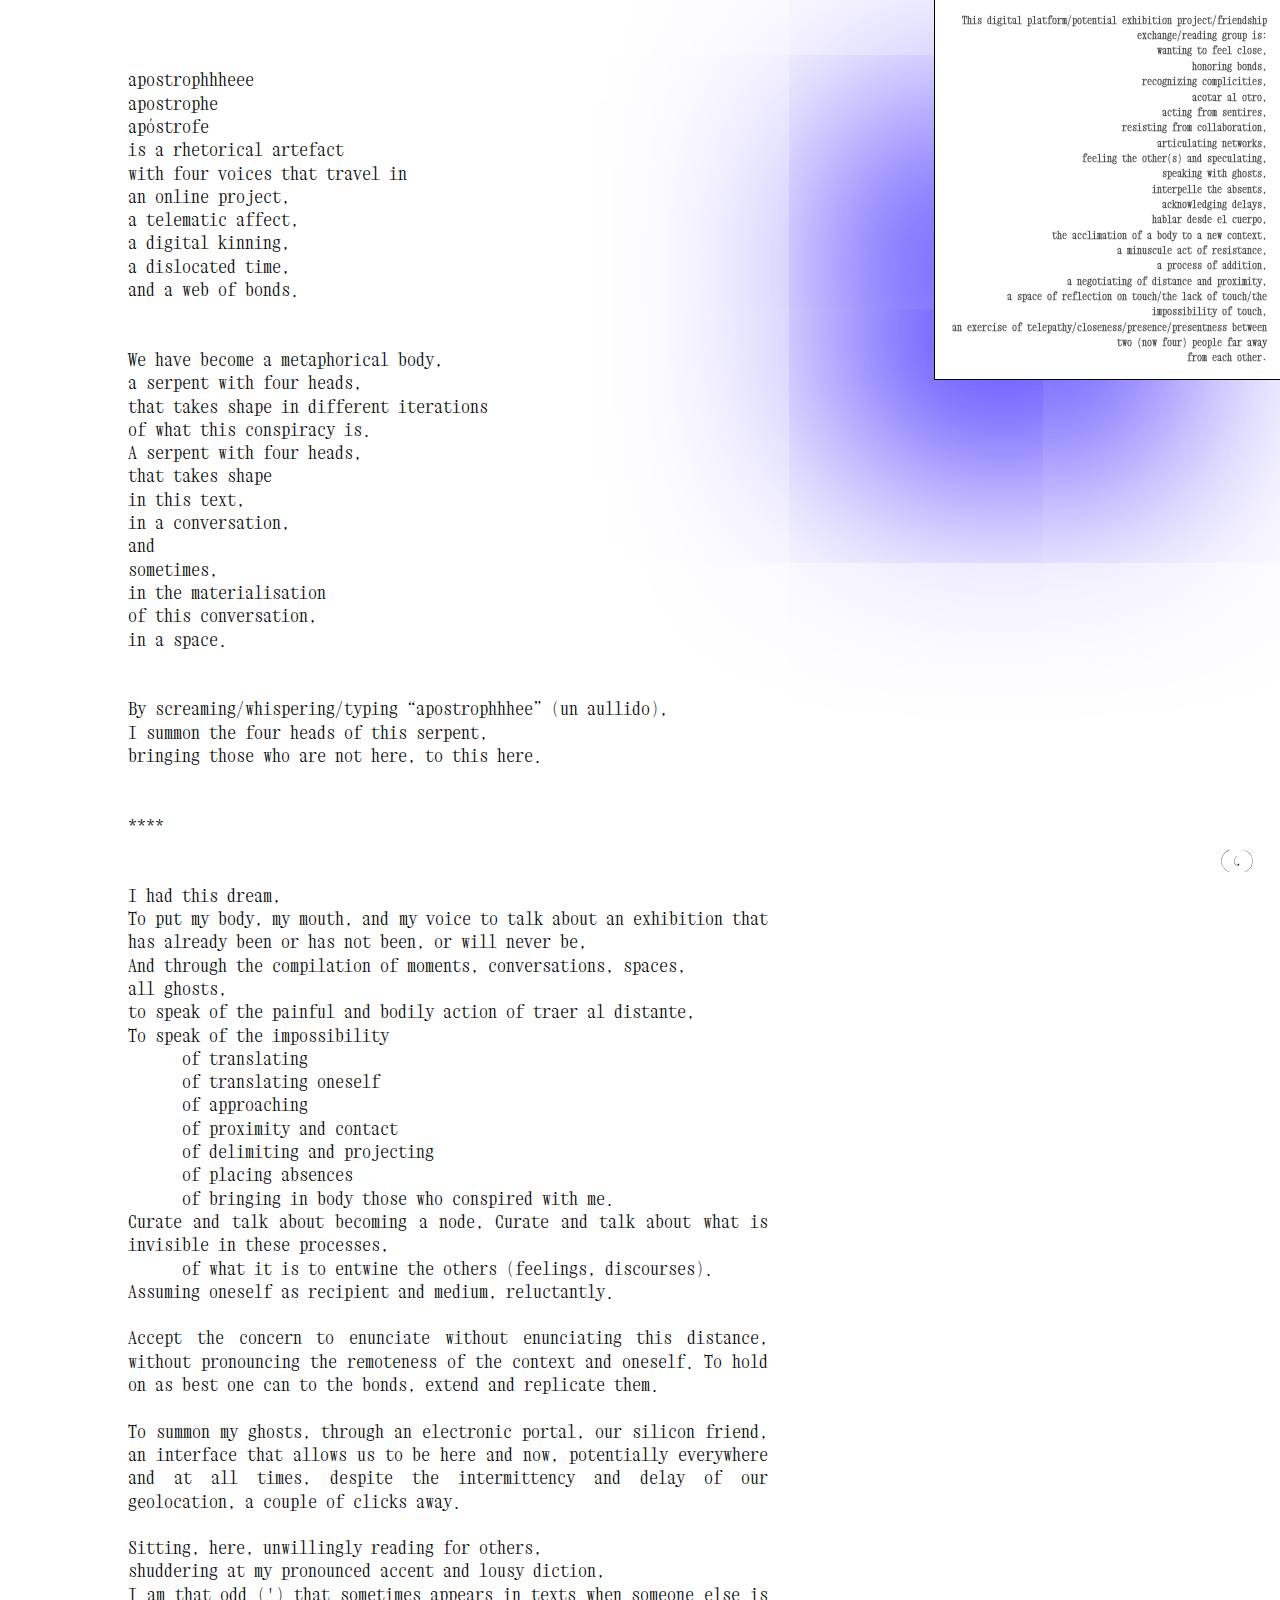
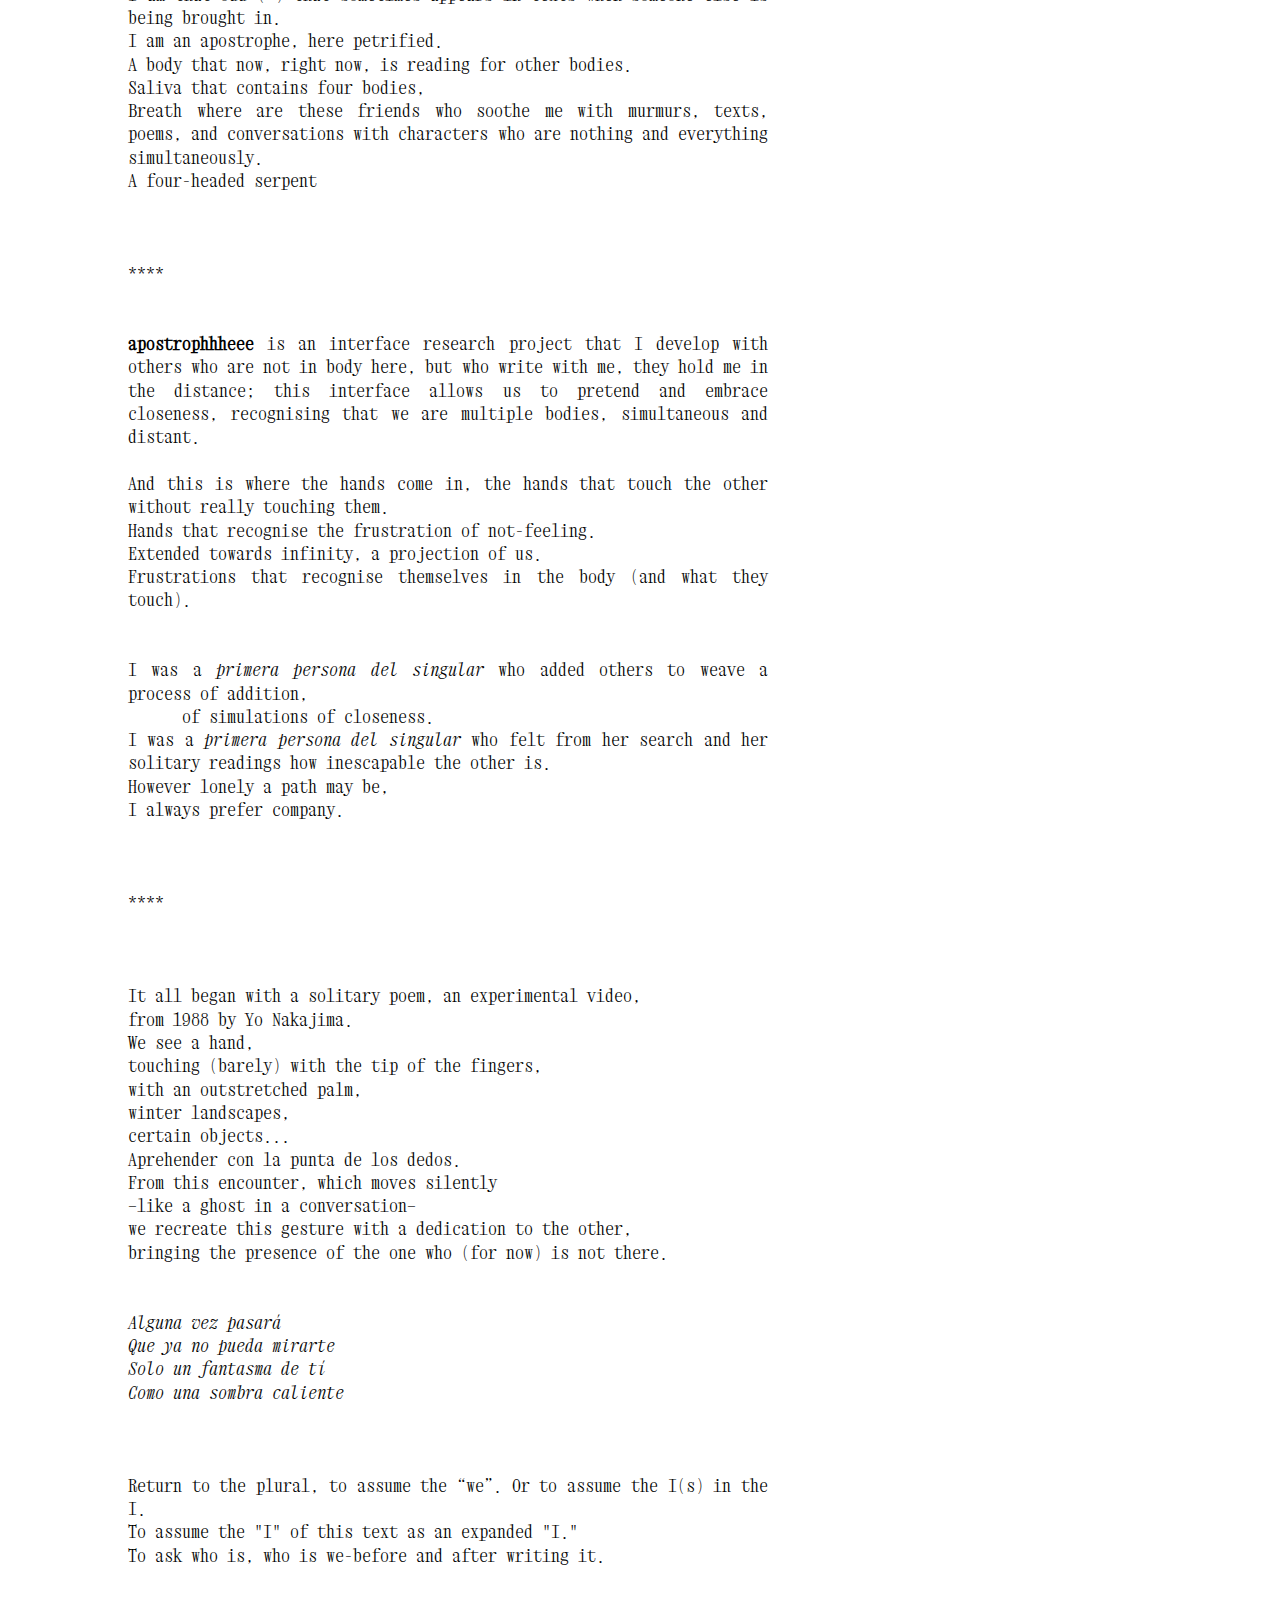
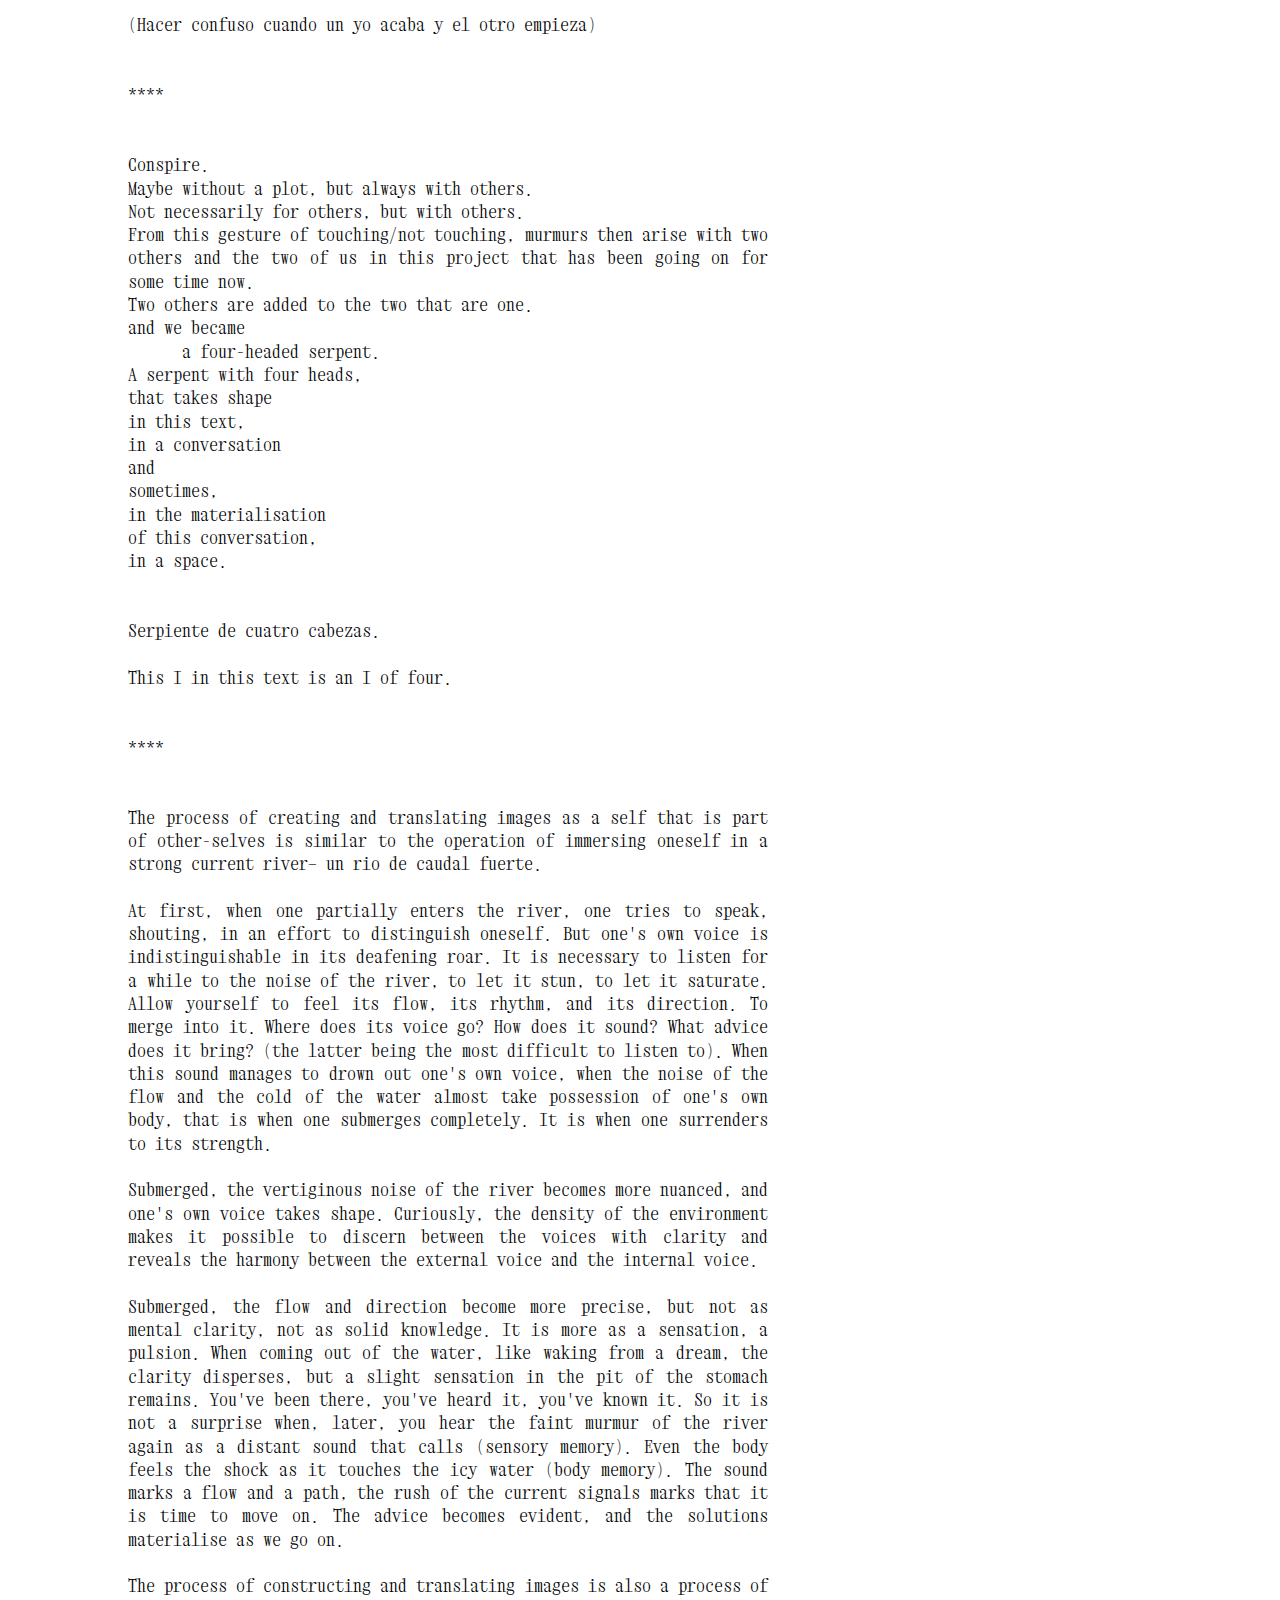
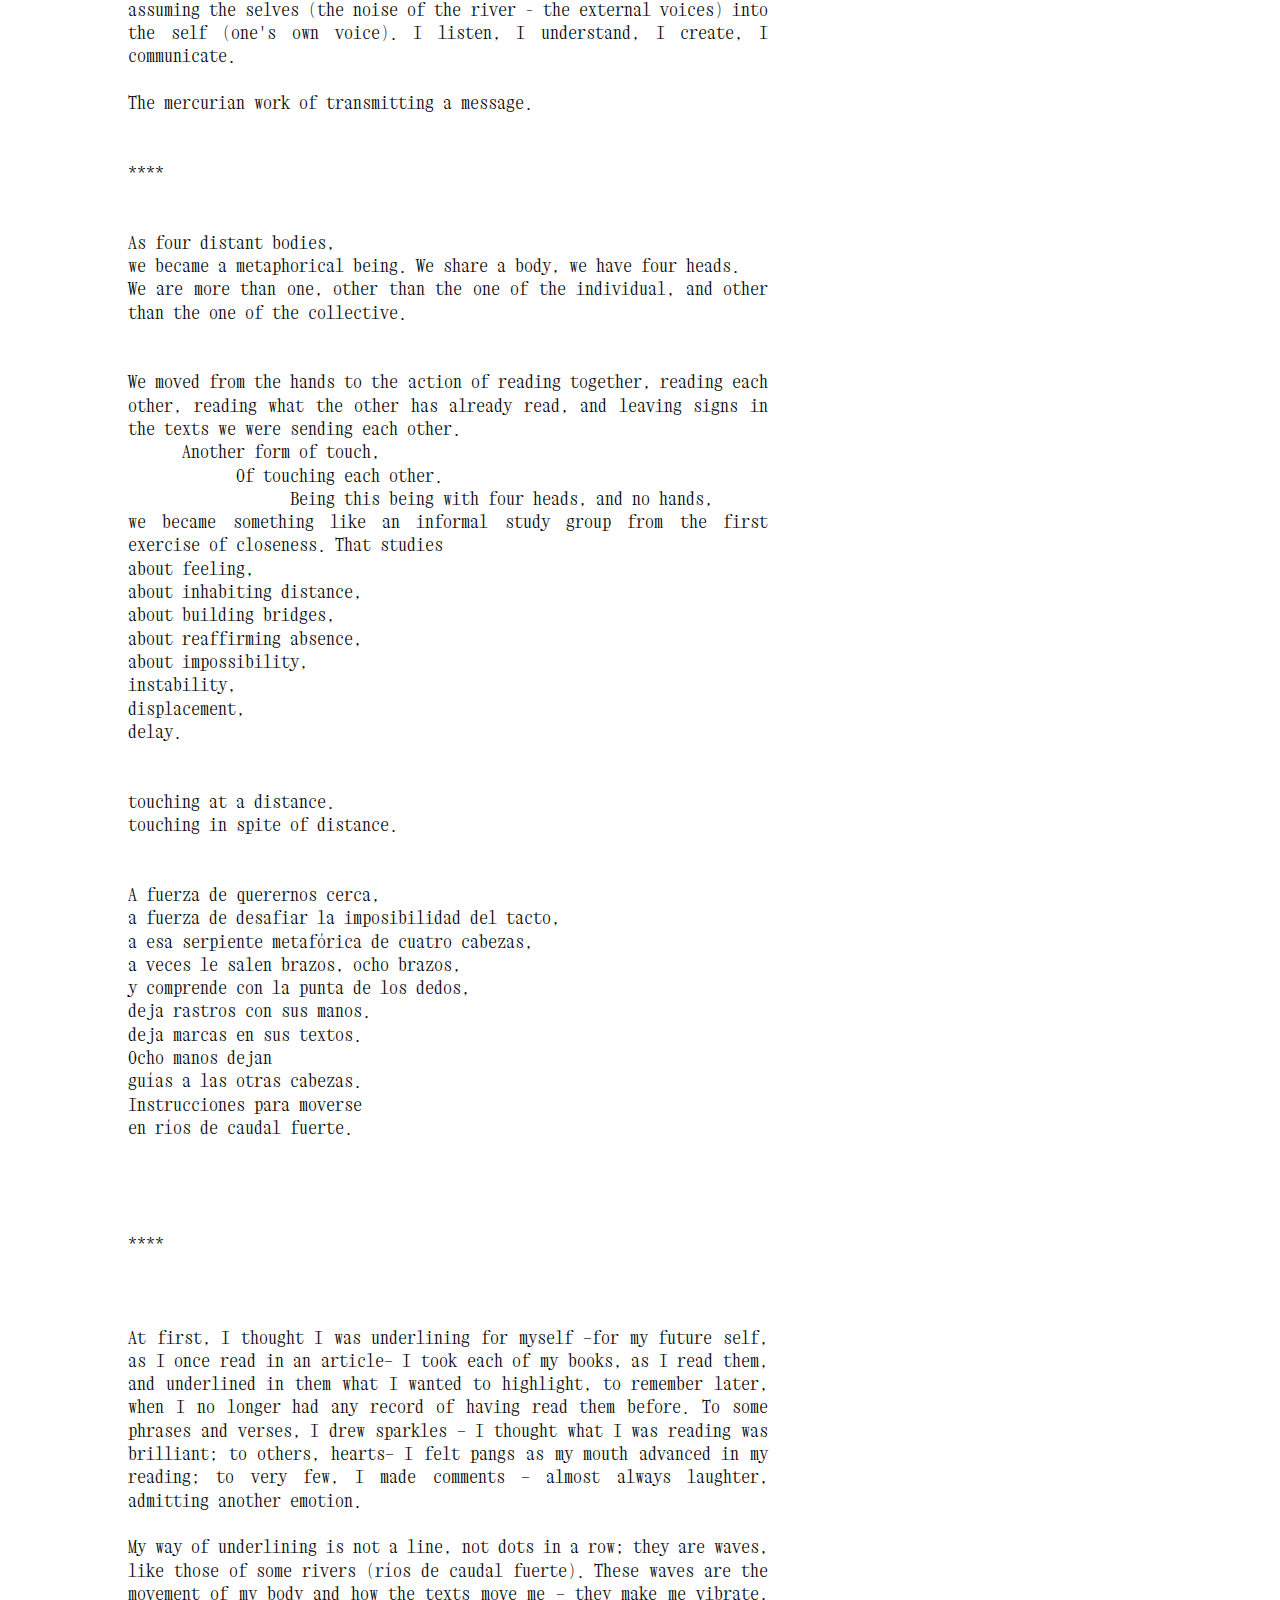
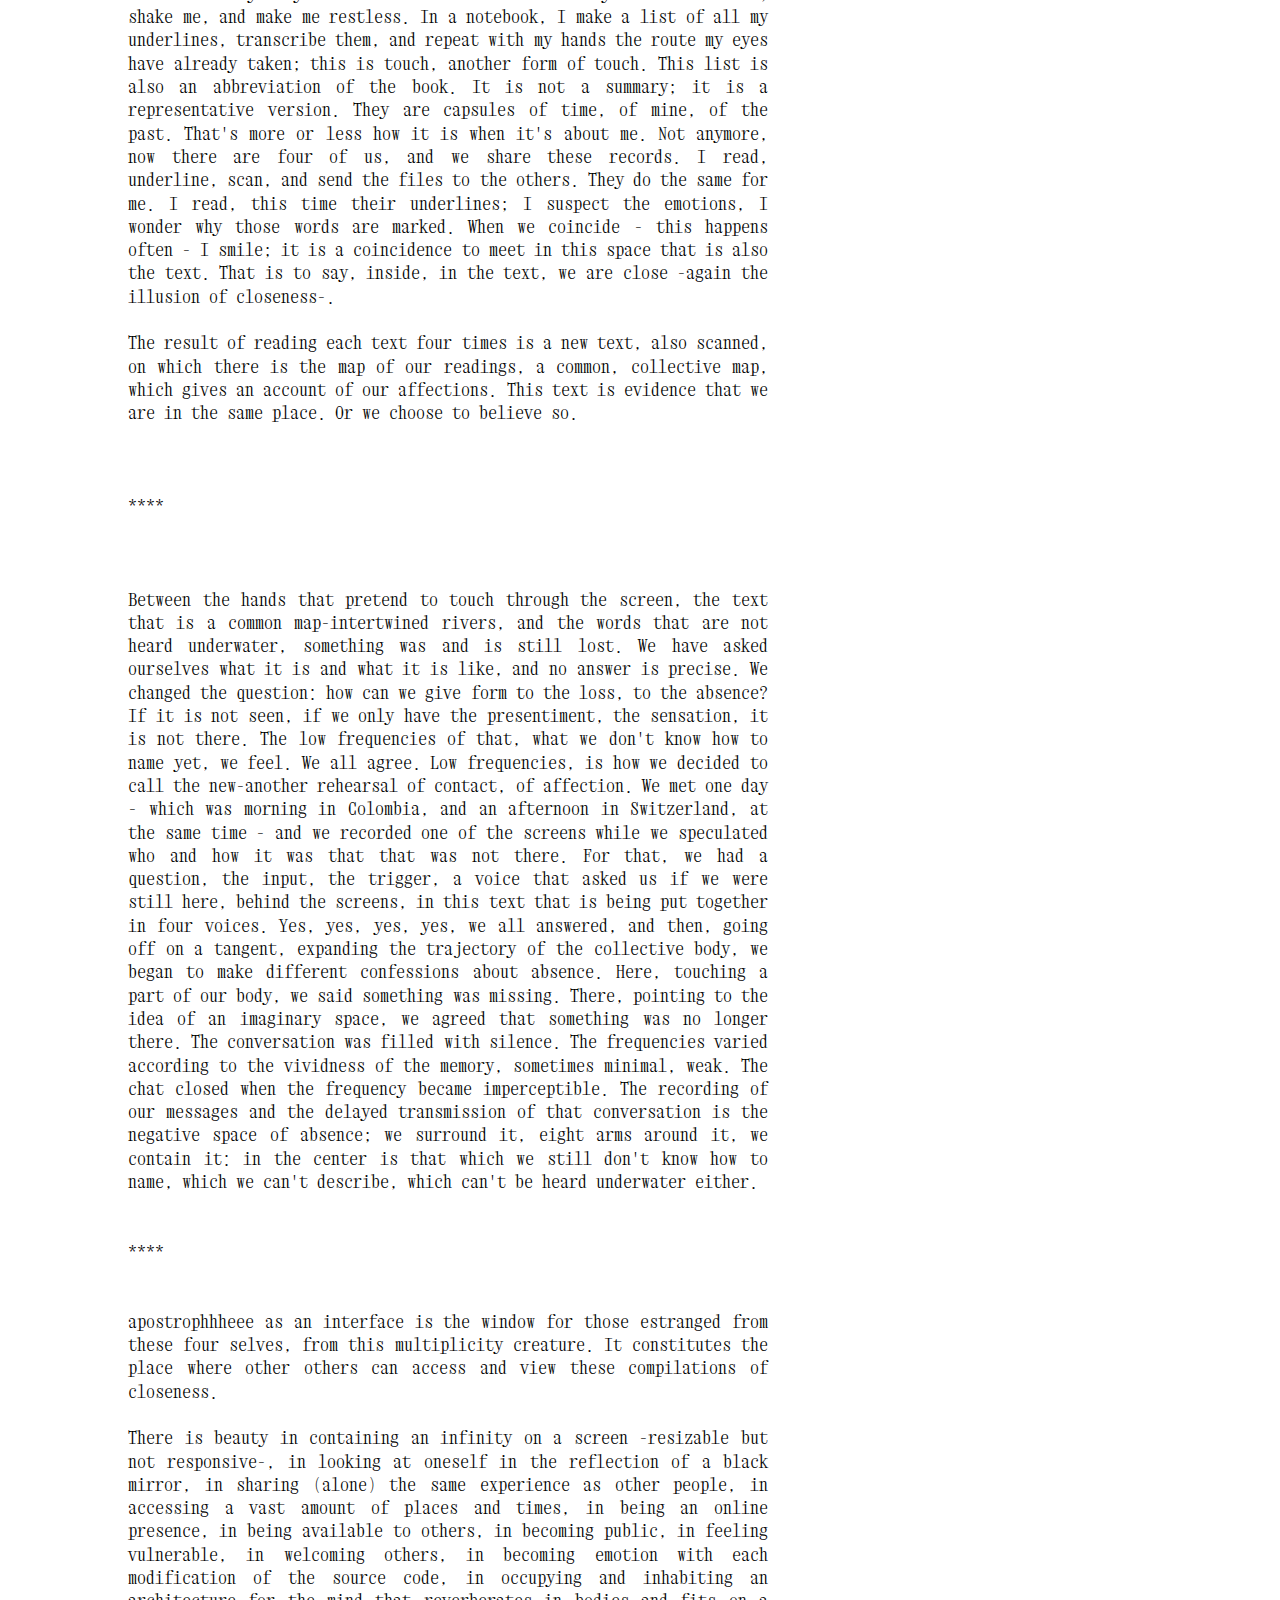
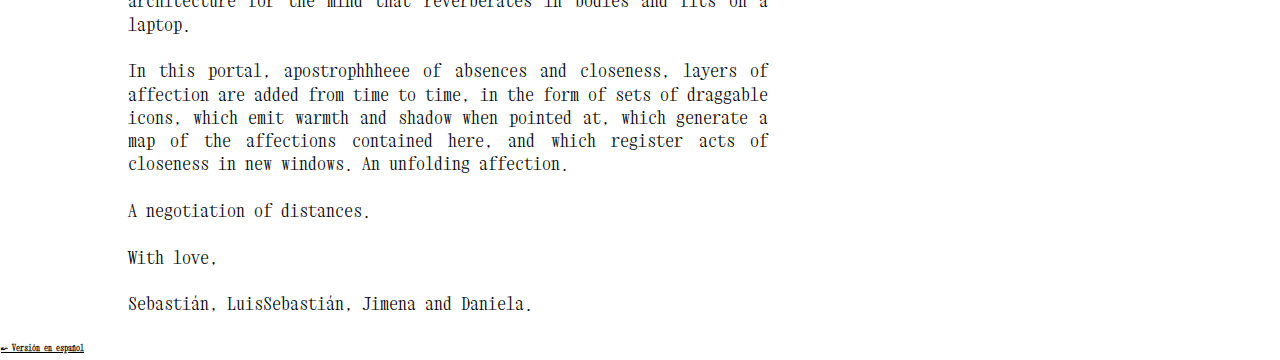
==== commit c921ab61: "Add files via upload" ====
--- a/about/index.html
+++ b/about/index.html
@@ -321,9 +321,9 @@
 
 <footer>    
   <div class="home">
-    <a href="../index.html" target="">
+    <a href="../home/index.html" target="">
       <img src="../assets/0 (Apostrophe)-01.svg"
-        alt="Apostrophe" height="100px" width="100px" ;="">
+      alt="Apostrophe" height="50px" width="50px" ;="">
     </a>
   </div>
 </footer>
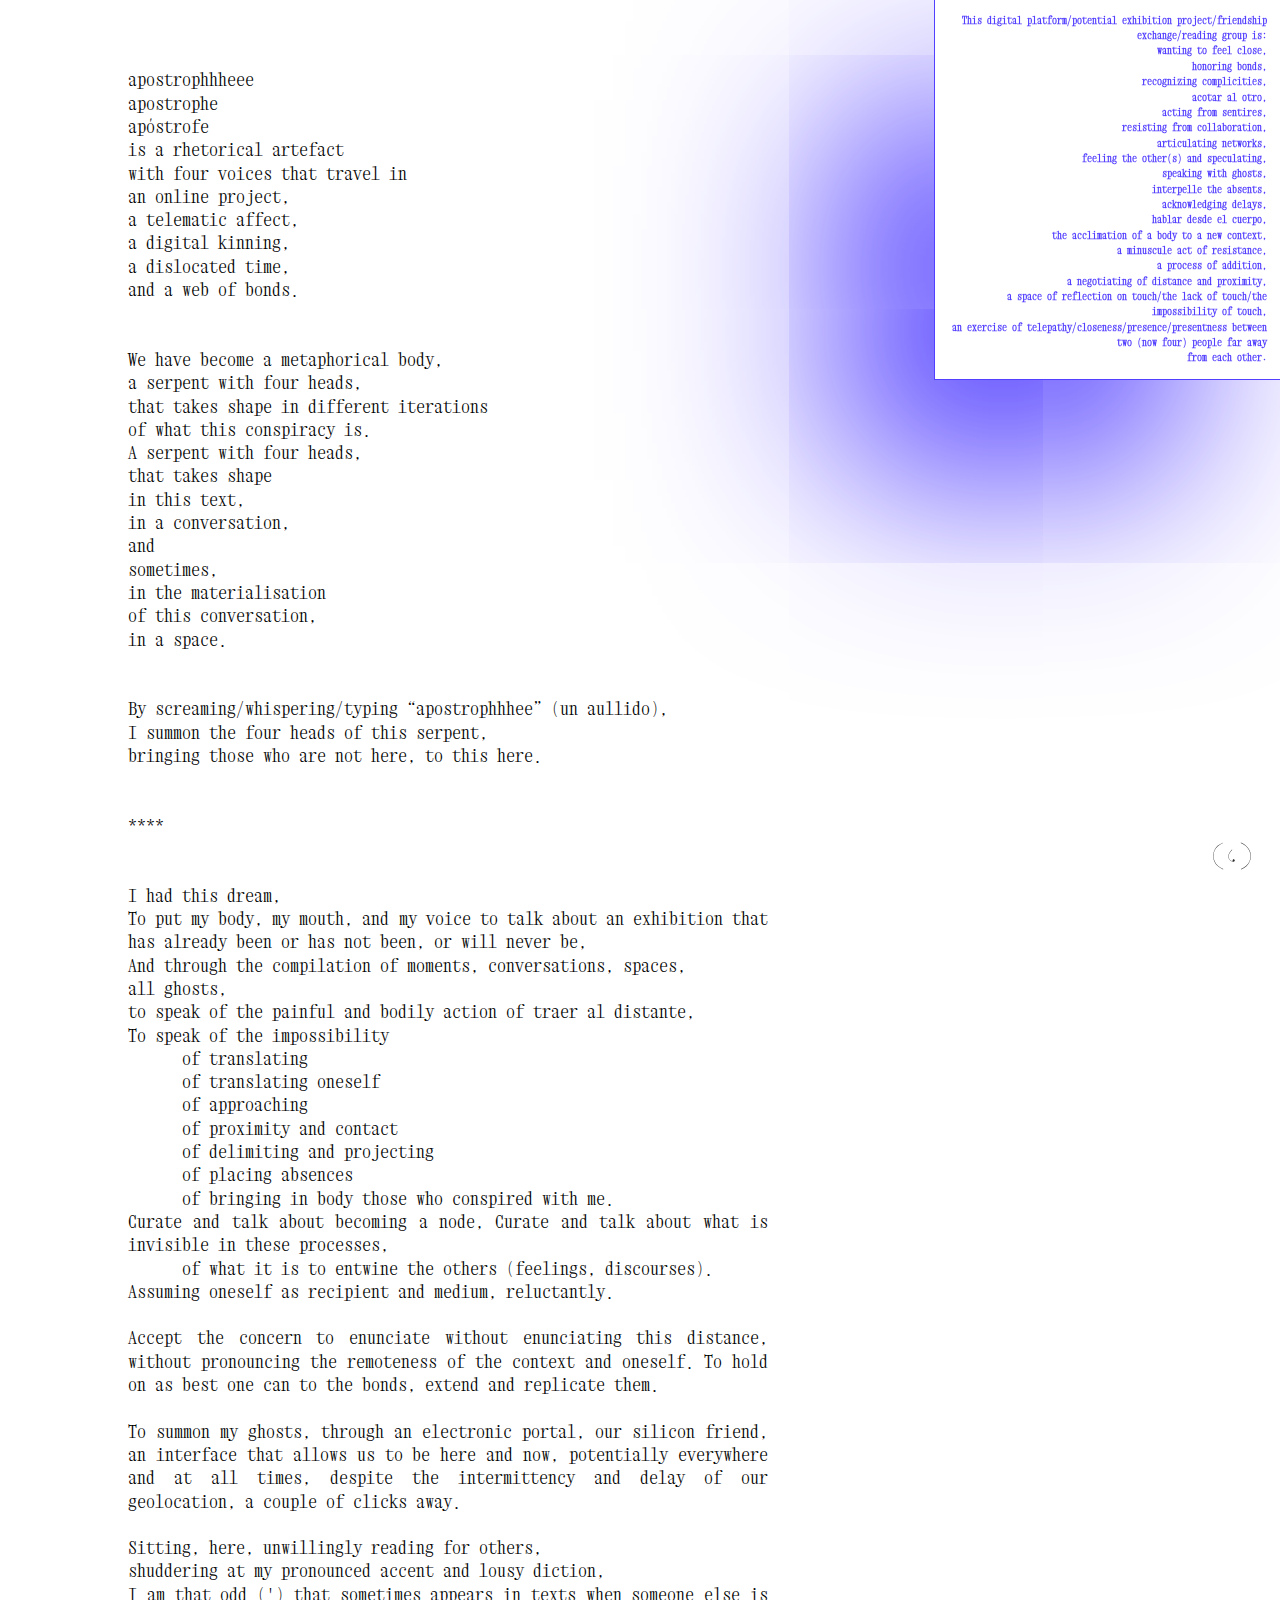
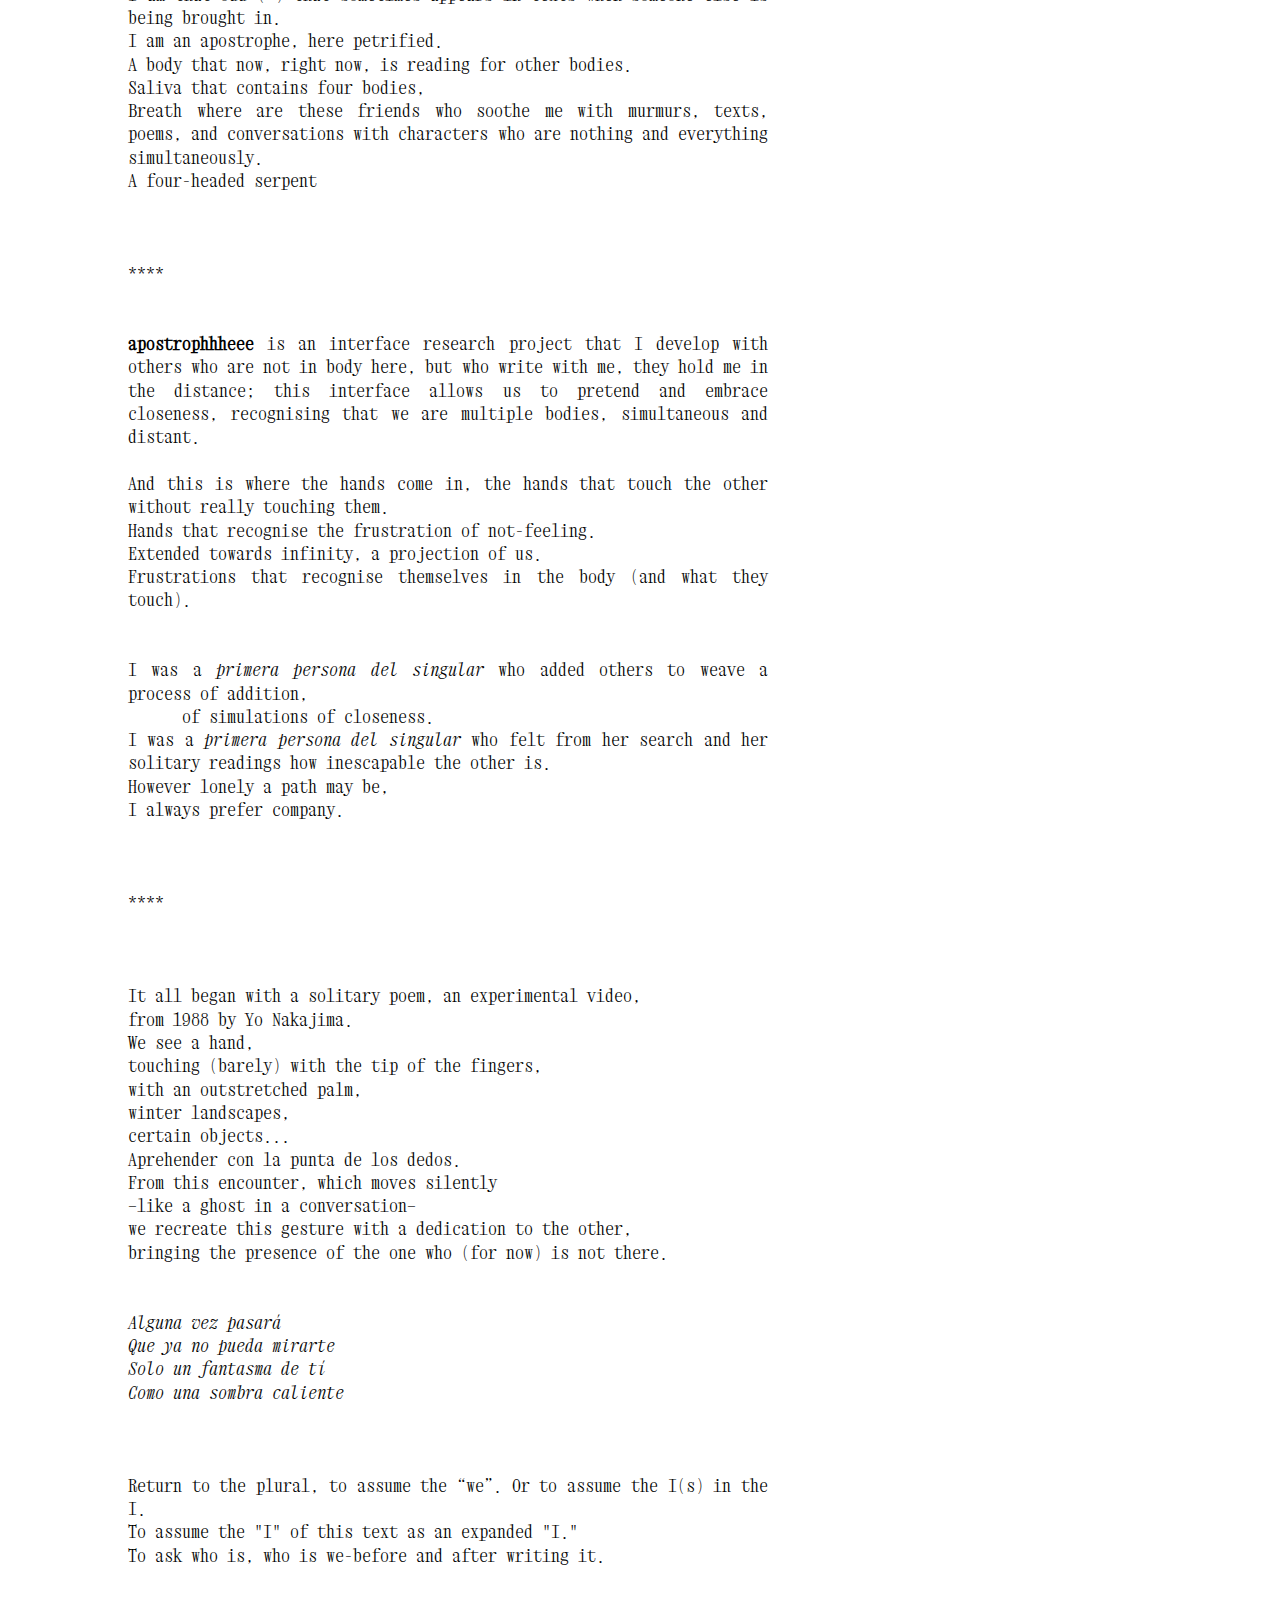
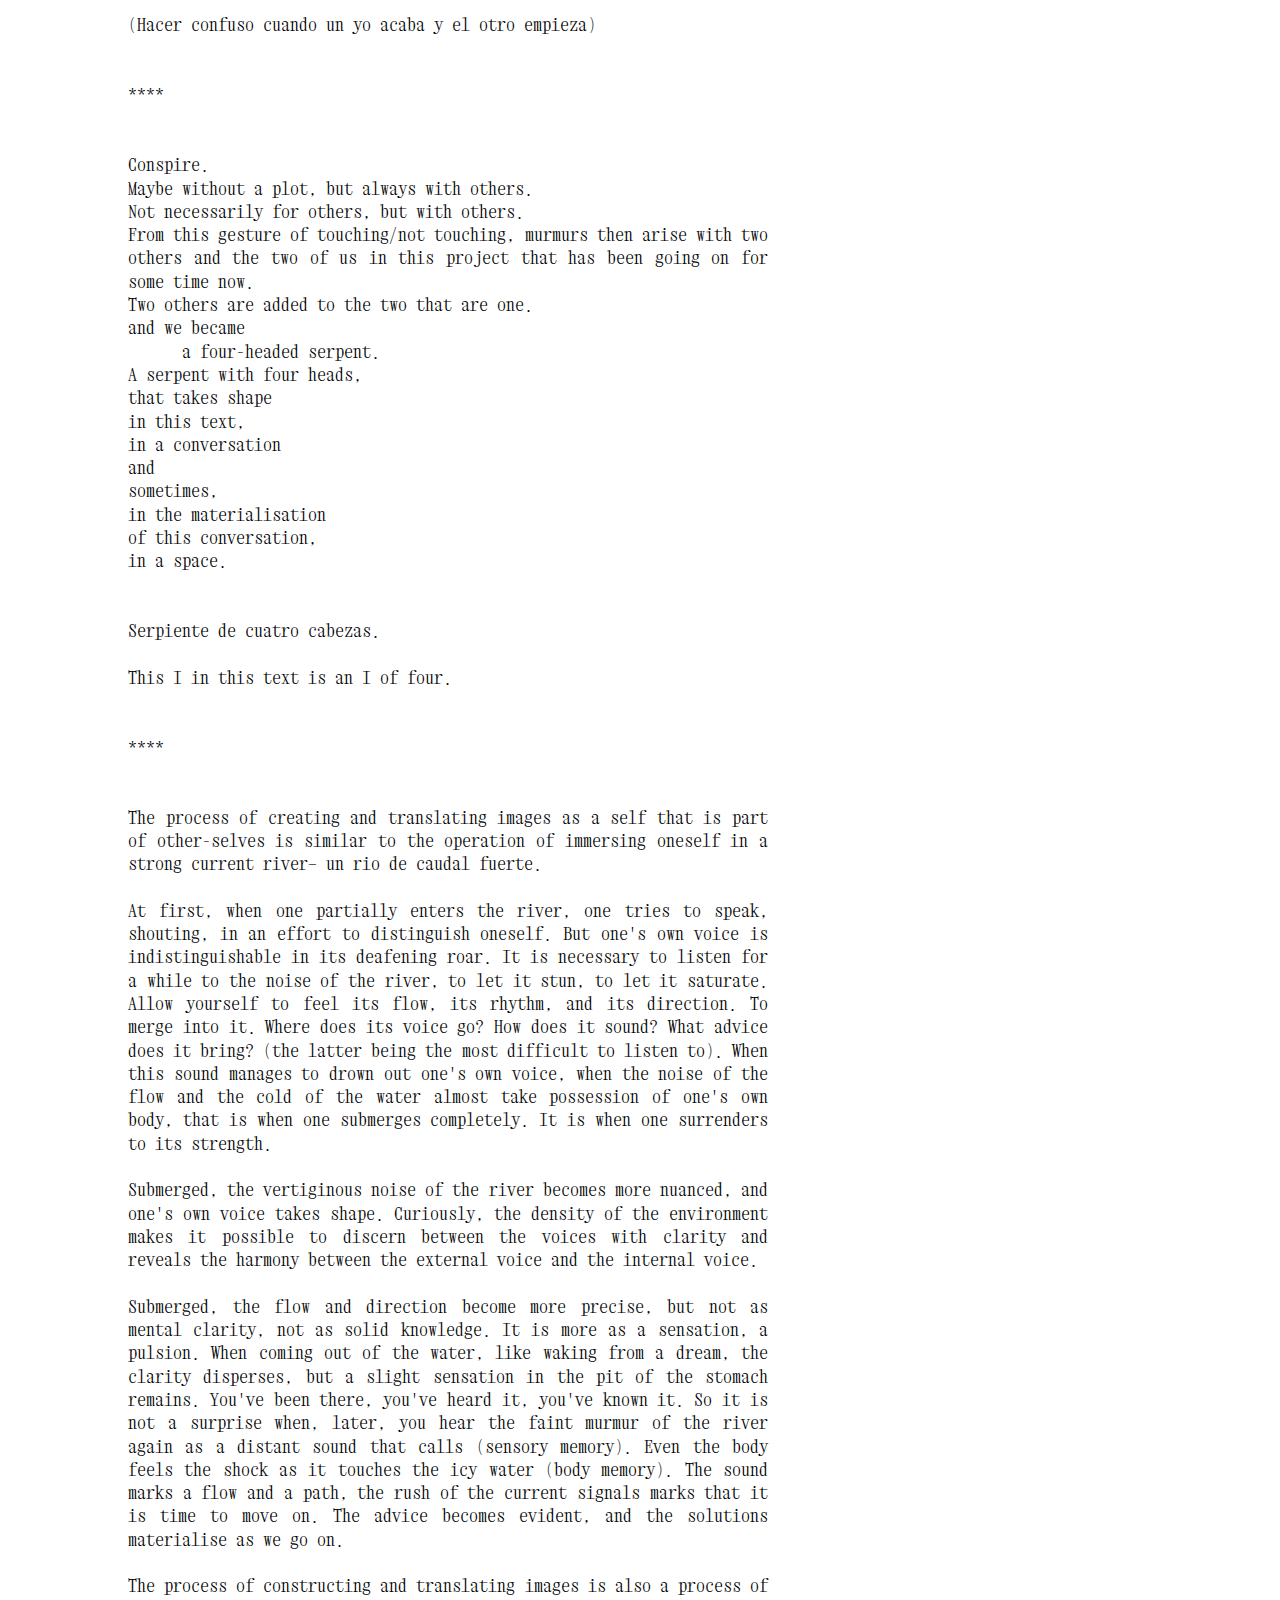
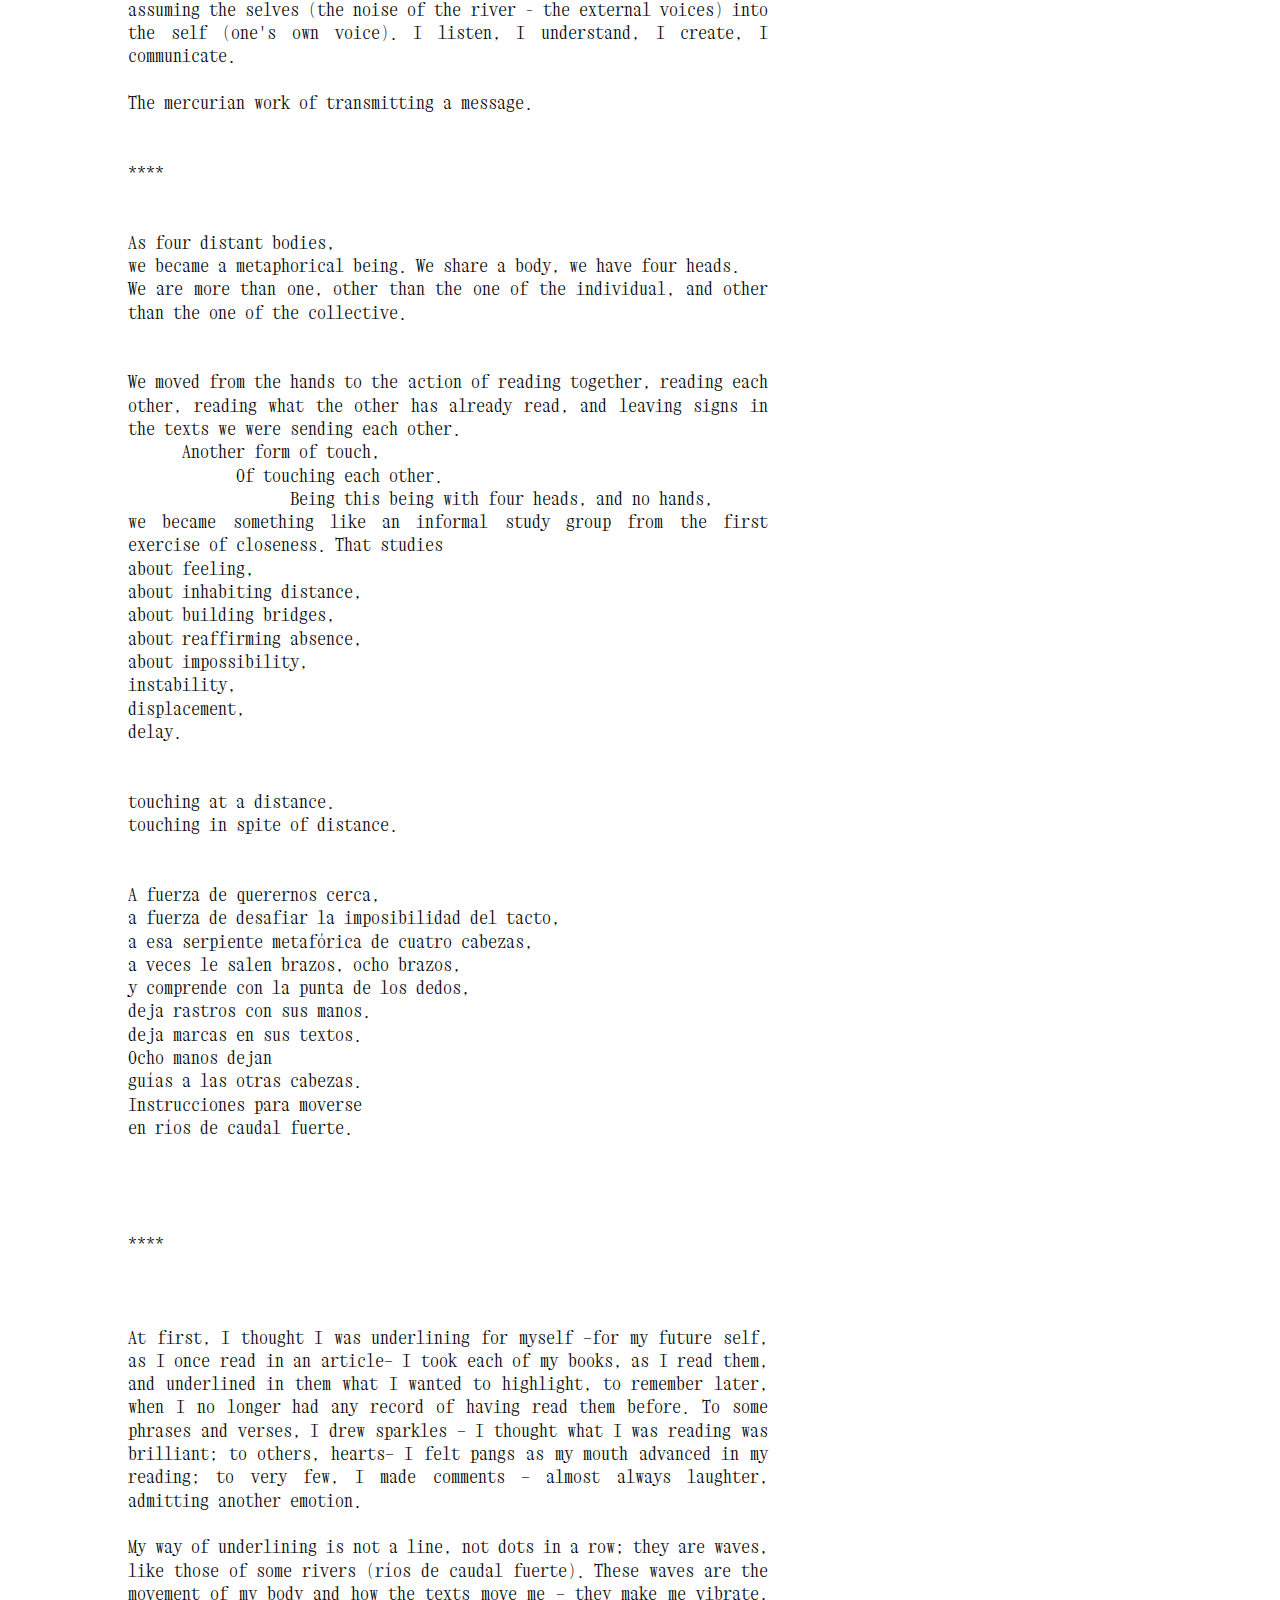
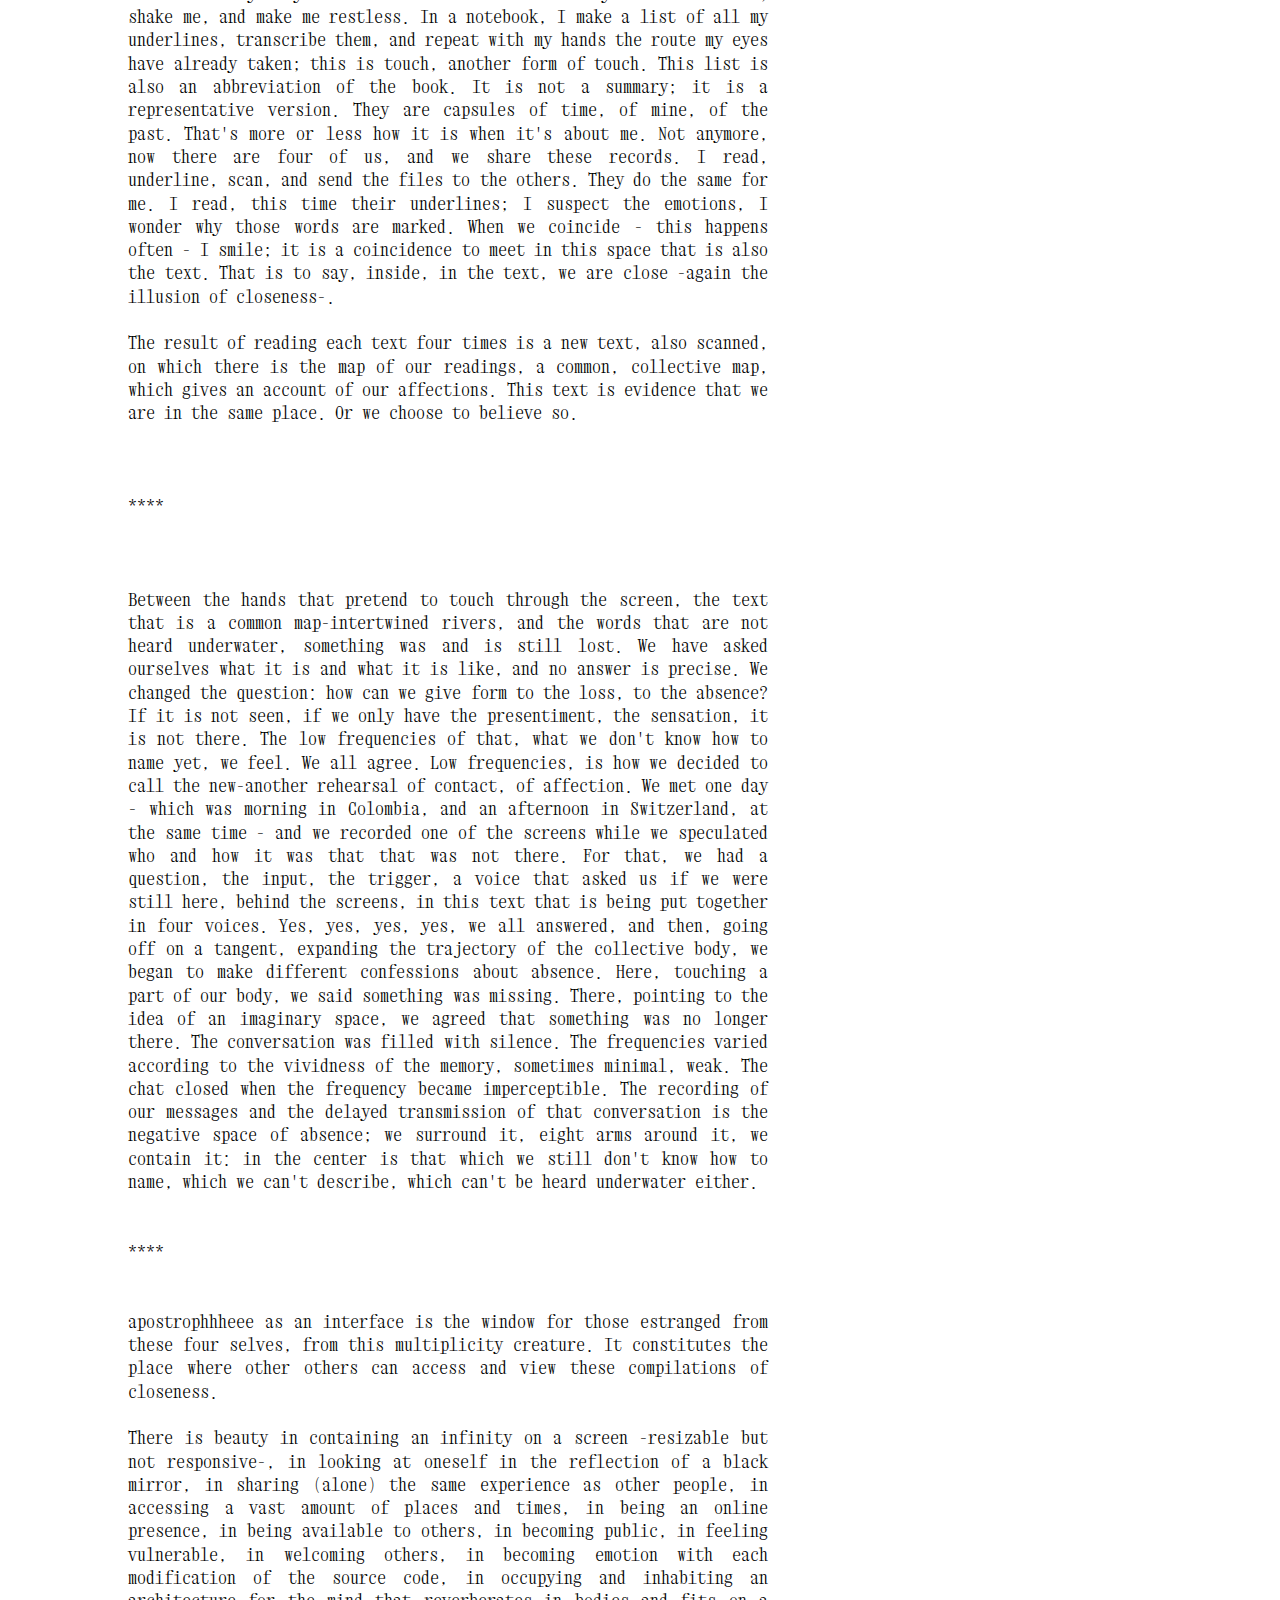
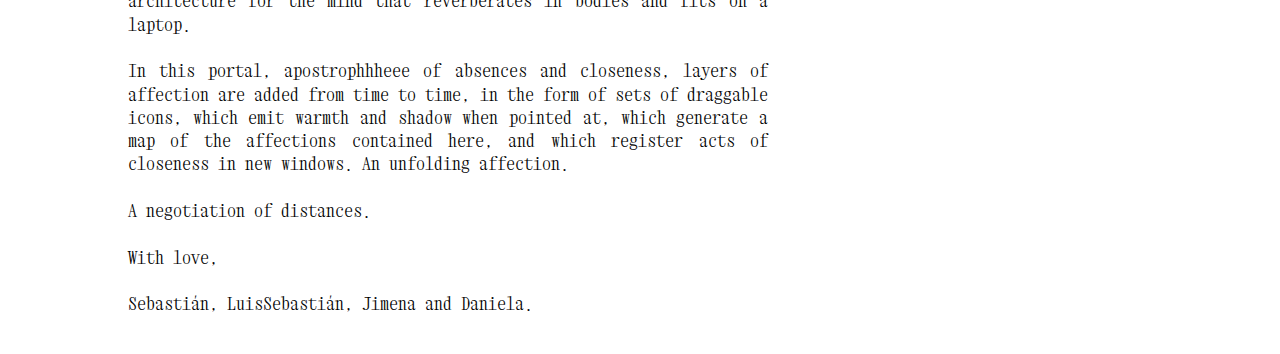
==== commit c68a249e: "Add files via upload" ====
--- a/about/index.html
+++ b/about/index.html
@@ -306,24 +306,24 @@
 <br><br>
 Sebastián, LuisSebastián, Jimena and Daniela.
 </p>
-    </div>
+</div>
+</body>
+
+<!--
+
     <h3>
       <a href="https://apostrophhheee.xyz/info/index.html" target="_blank"> ↜ Versión en español</a>
      </h3>
-
-      
-      </div>
-        </div>
-    
-
-
-</body>
+-->
+   
+   
+
 
 <footer>    
   <div class="home">
     <a href="../home/index.html" target="">
       <img src="../assets/0 (Apostrophe)-01.svg"
-      alt="Apostrophe" height="50px" width="50px" ;="">
+      alt="Apostrophe" height="60px" width="60px" ;="">
     </a>
   </div>
 </footer>
--- a/about/style.css
+++ b/about/style.css
@@ -84,14 +84,14 @@
   h2{
     font-family: 'Xanh Mono', monospace;
     font-size: 0.8vw;
-    color: rgba(0, 0, 0, 0.7);
+    color: rgba(82, 63, 255, 1);
     background-color: white;
     text-align: right;
     line-height: 1.5;
     position: fixed;
     padding: 1%;
-    border-left: 1px solid black;
-    border-bottom: 1px solid black;
+    border-left: 1px solid rgba(82, 63, 255, 1);
+    border-bottom: 1px solid rgba(82, 63, 255, 1);
     box-shadow: rgba(82, 63, 255, 1) -100px 100px 200px; 
     left: 73%;
     top: 0px;
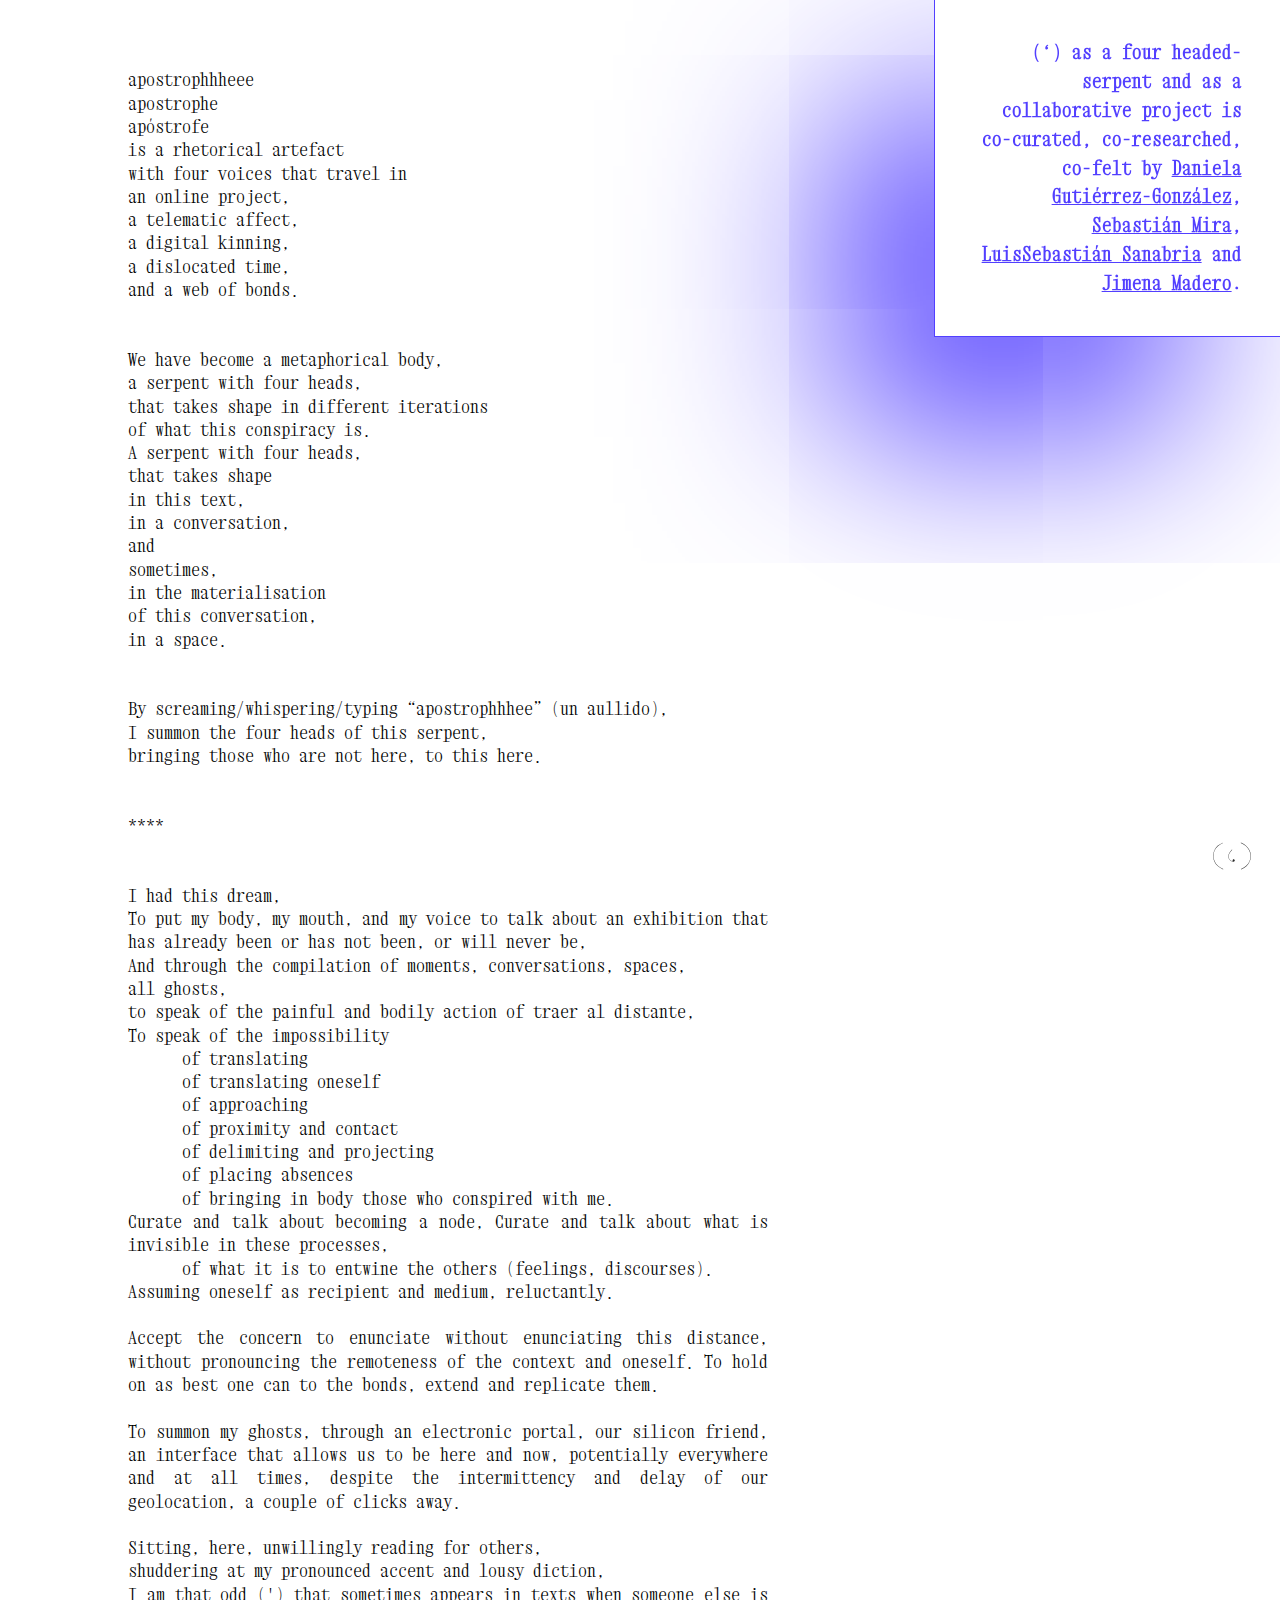
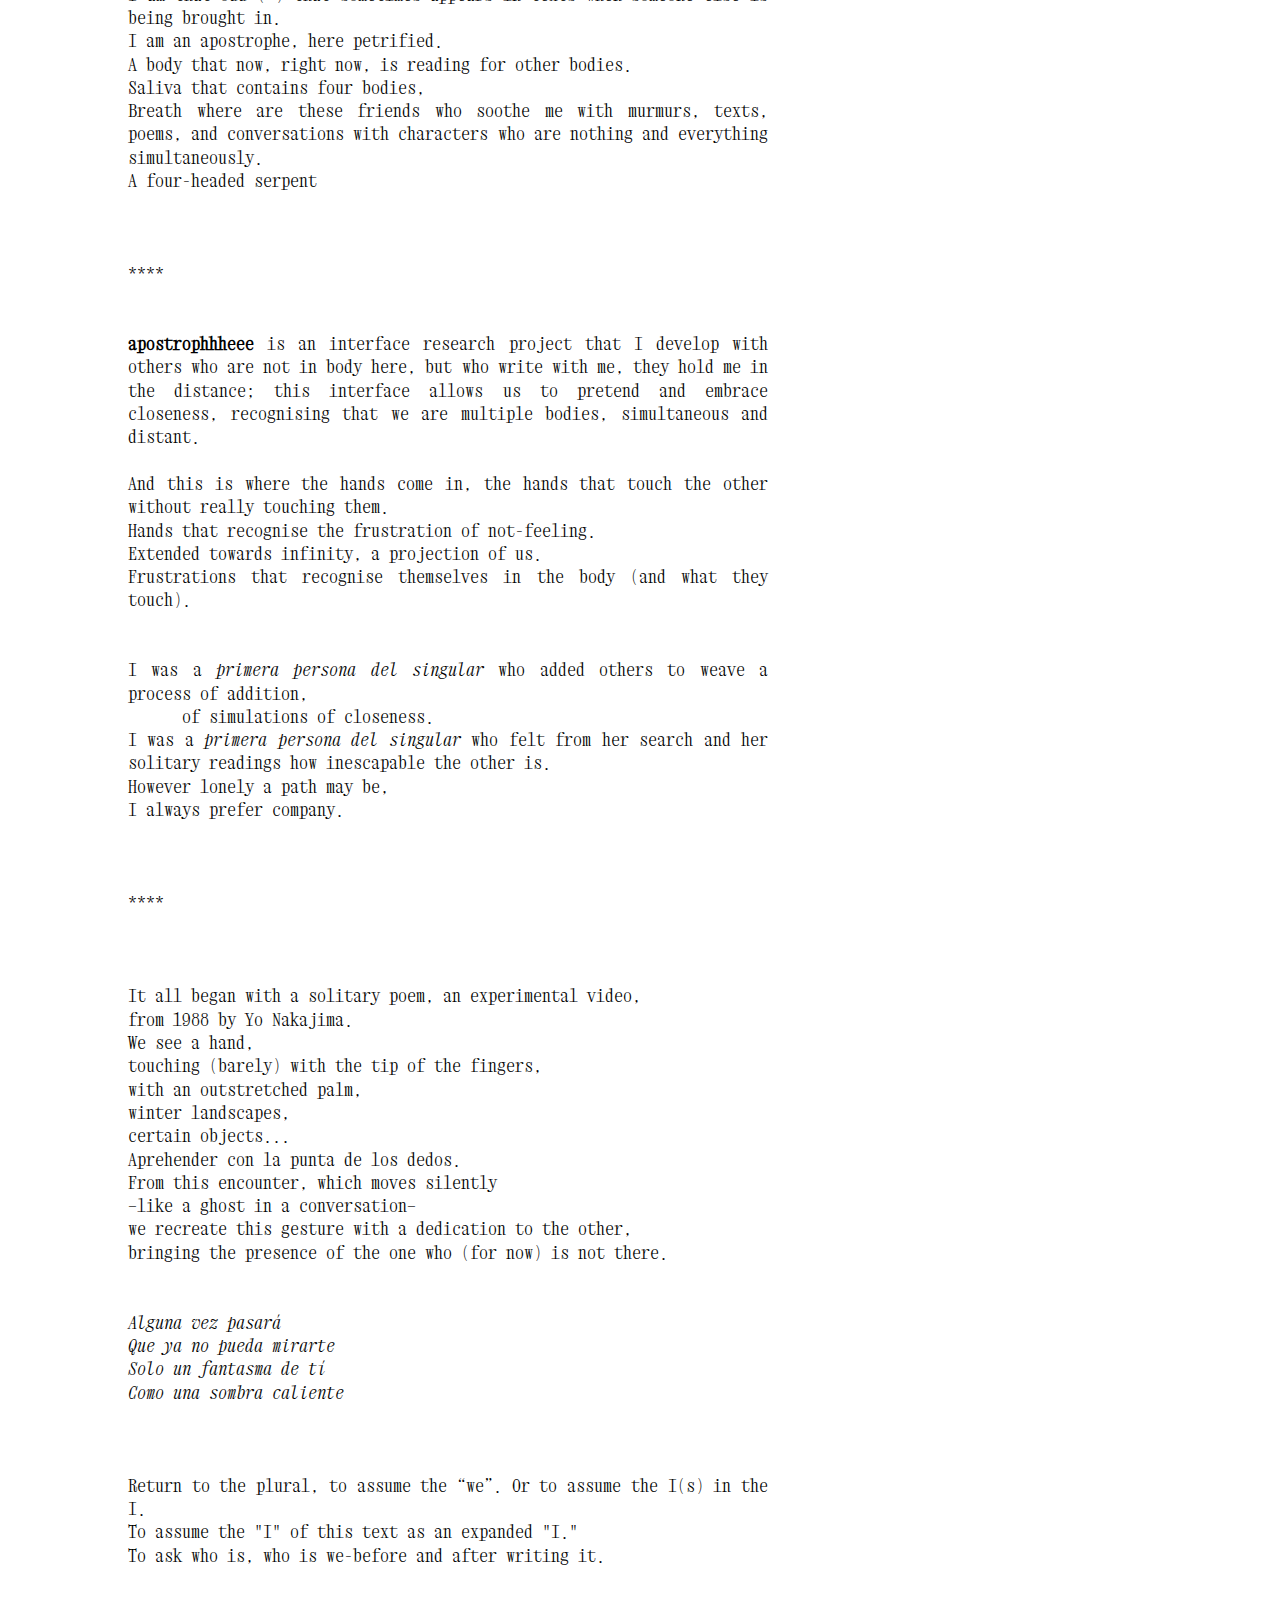
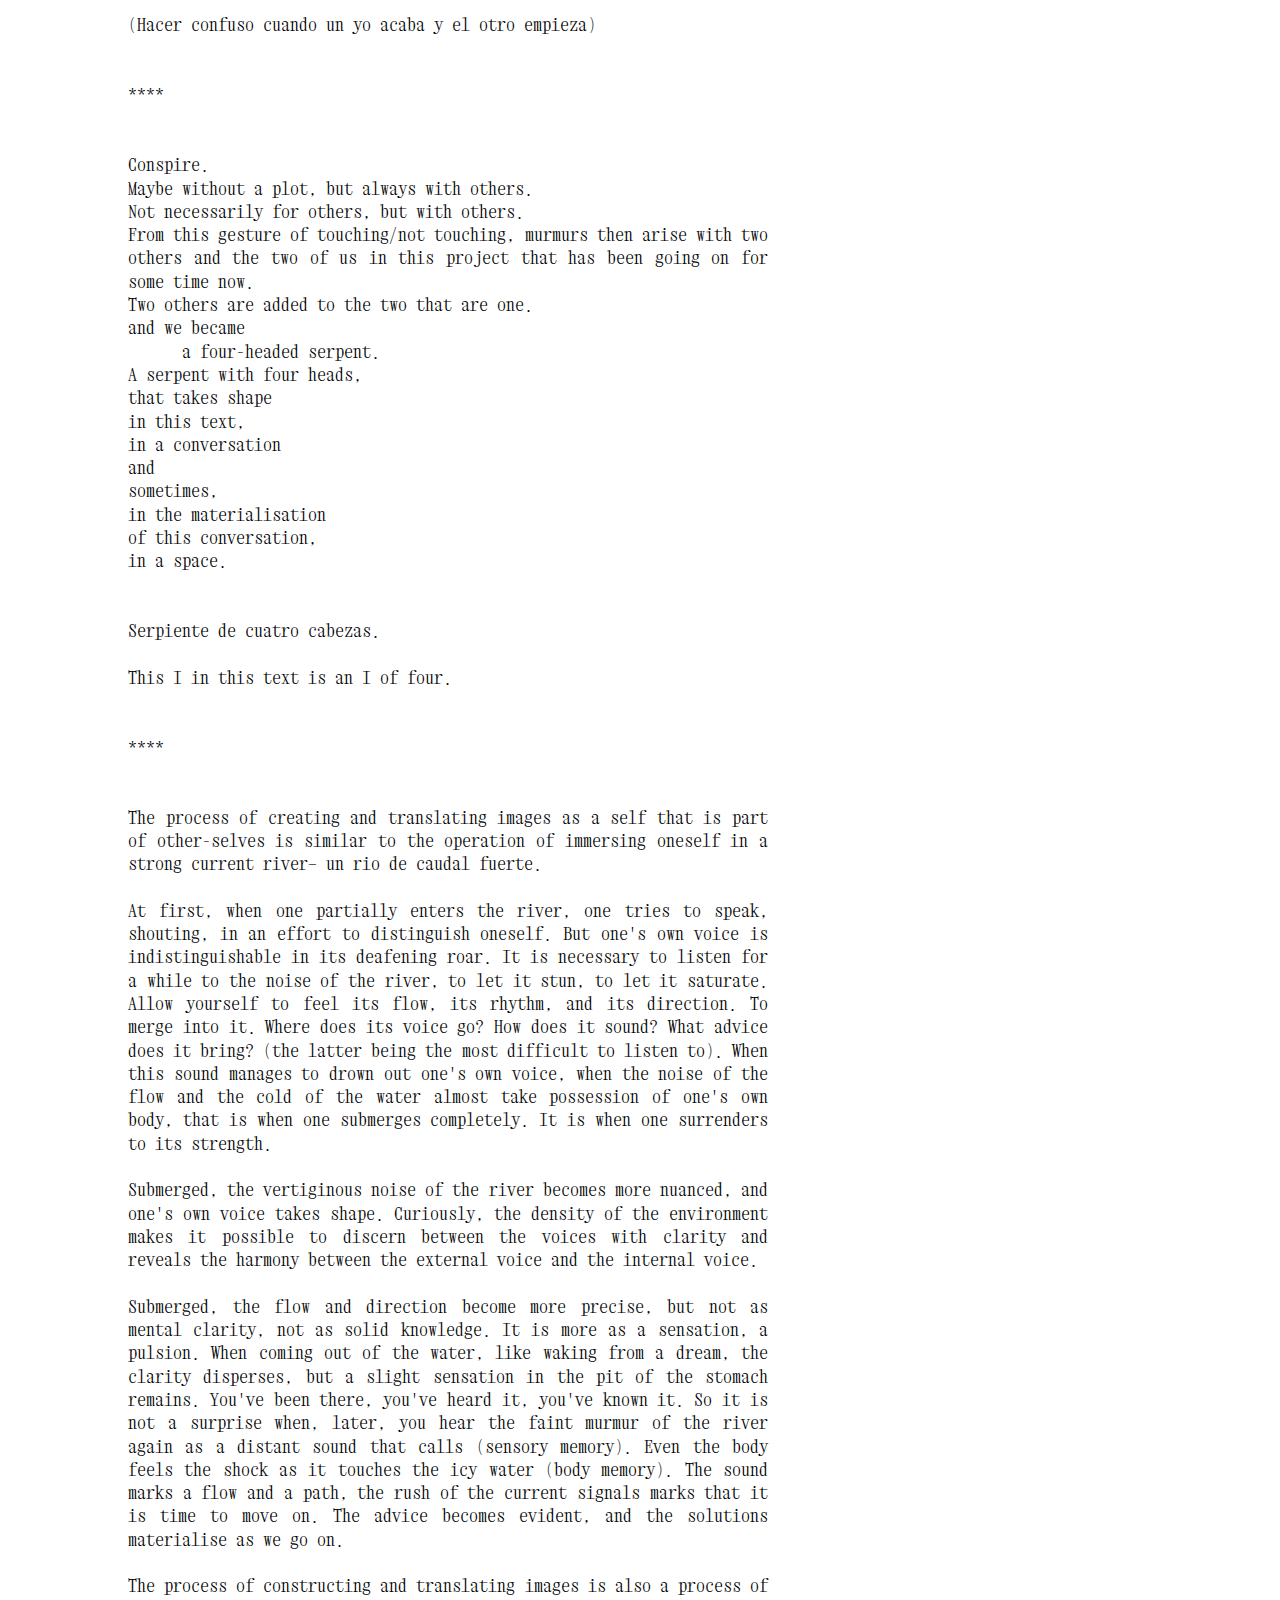
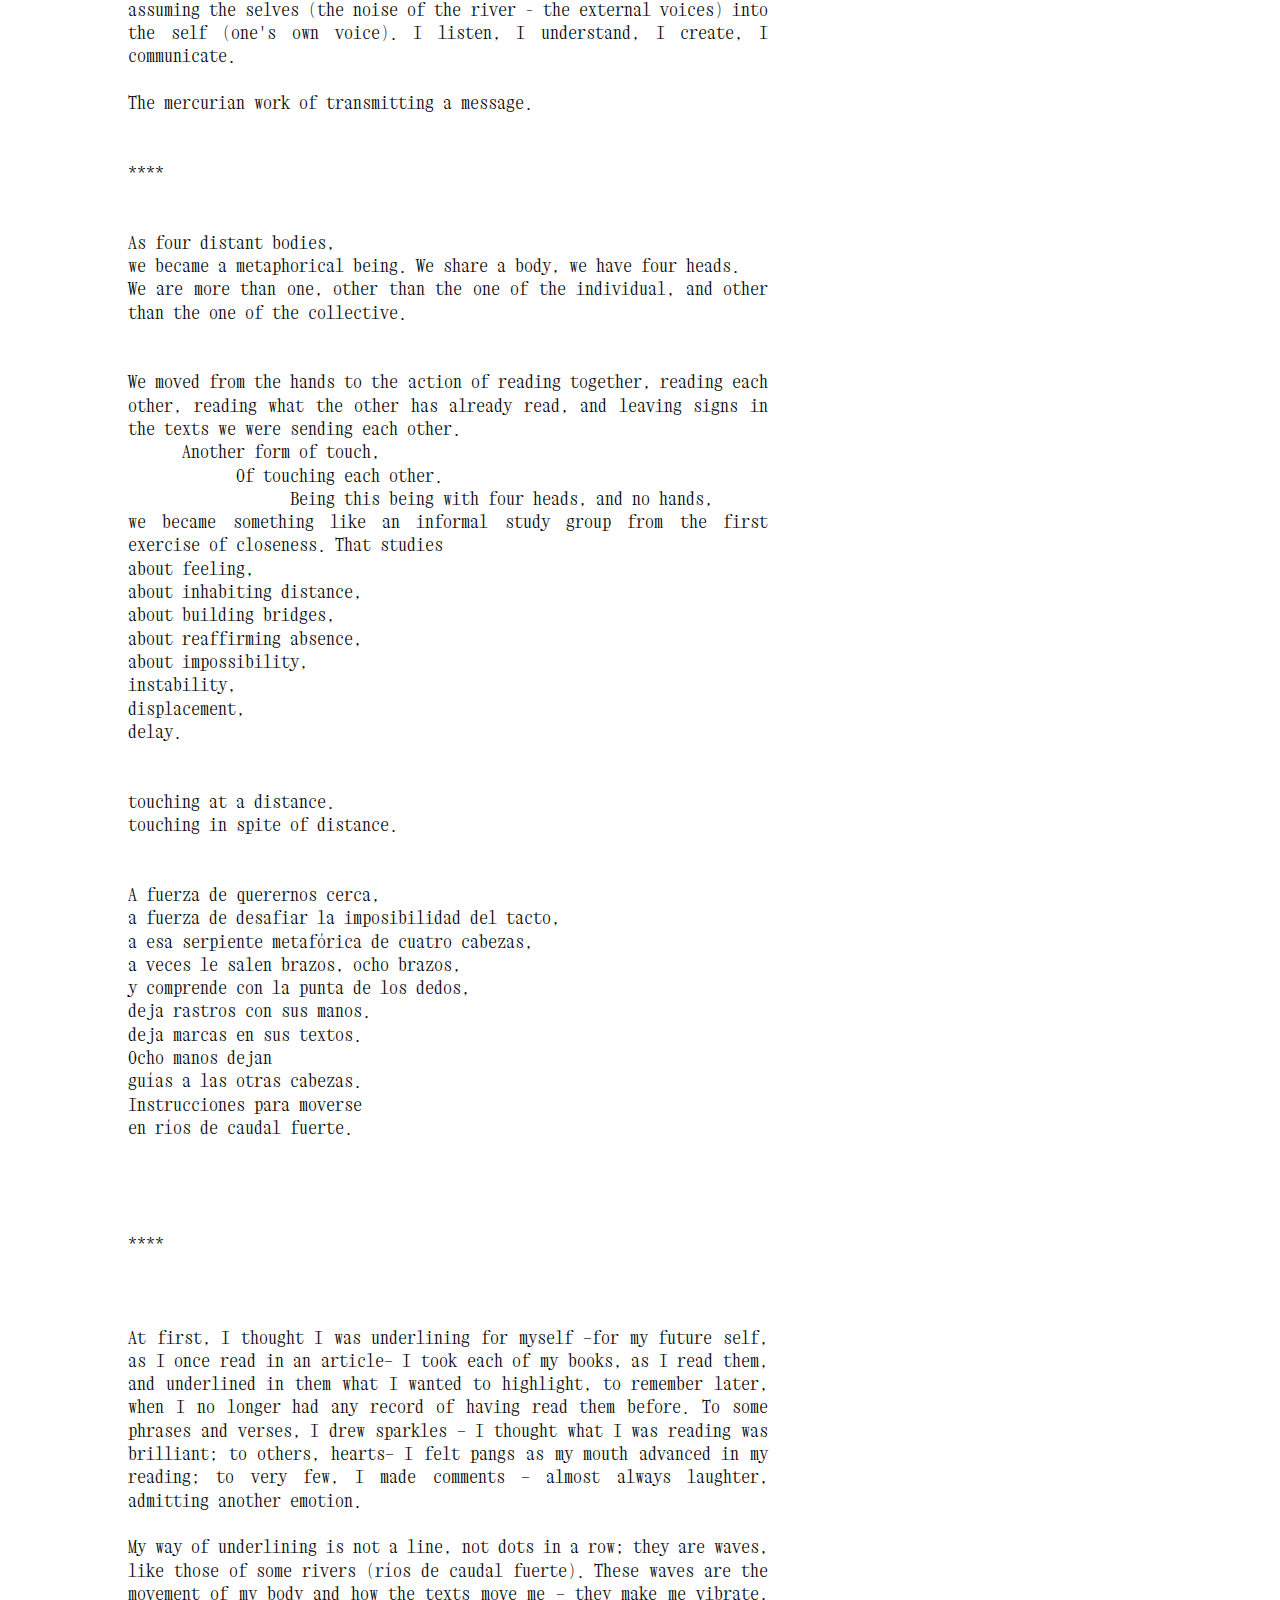
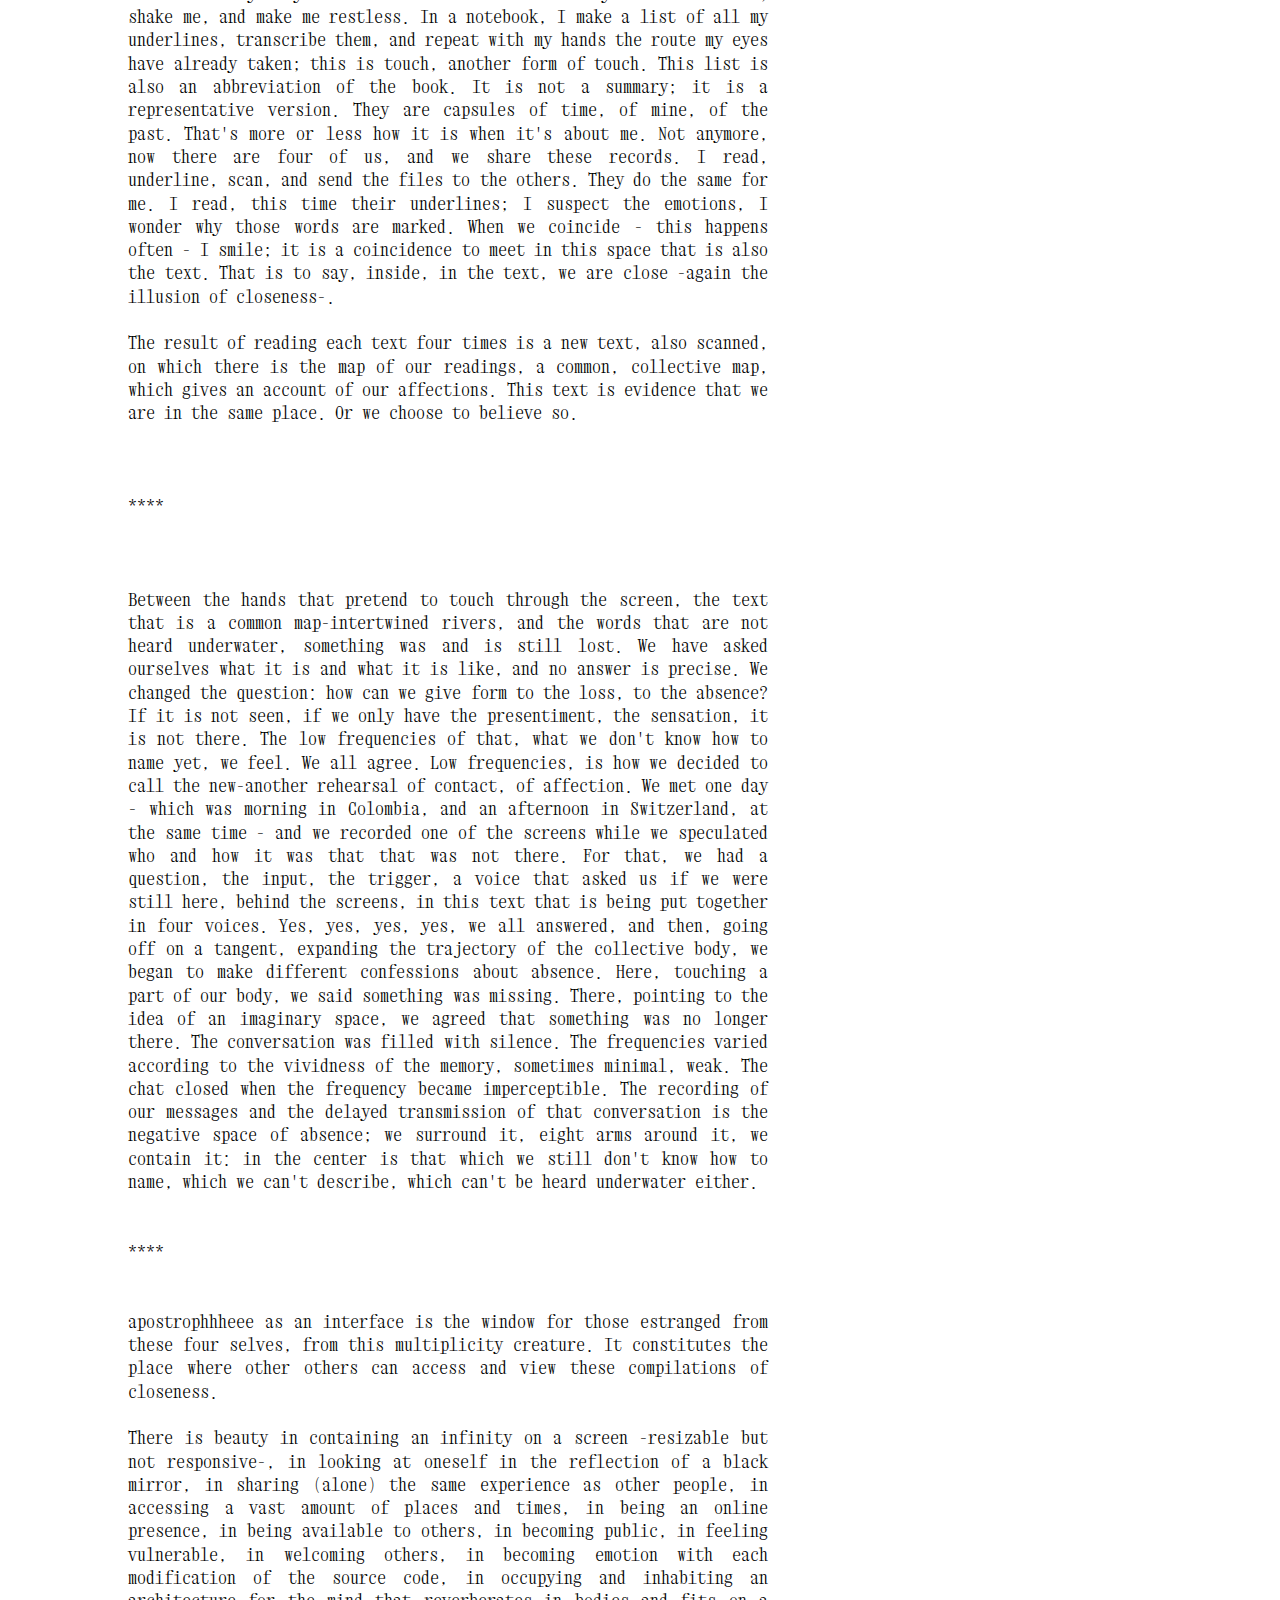
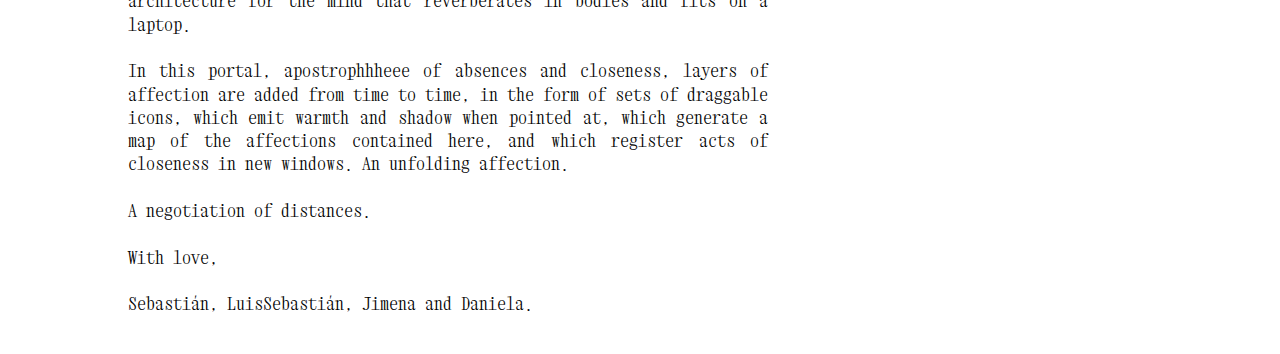
==== commit 49b4c9d2: "Add files via upload" ====
--- a/about/index.html
+++ b/about/index.html
@@ -68,26 +68,7 @@
    
       <div id="about"> 
         <h2>
-          This digital platform/potential exhibition project/friendship exchange/reading group is: 
-          <br>wanting to feel close, 
-          <br>honoring bonds, 
-          <br>recognizing complicities,
-          <br>acotar al otro, 
-          <br>acting from sentires,
-          <br>resisting from collaboration,
-          <br>articulating networks,
-          <br>feeling the other(s) and speculating, 
-          <br>speaking with ghosts,
-          <br>interpelle the absents,
-          <br>acknowledging delays,
-          <br>hablar desde el cuerpo,
-          <br>the acclimation of a body to a new context,
-          <br>a minuscule act of resistance, 
-          <br>a process of addition,
-          <br>a negotiating of distance and proximity,
-          <br>a space of reflection on touch/the lack of touch/the impossibility of touch, 
-          <br>an exercise of telepathy/closeness/presence/presentness between two (now four) people far away
-          <br>from each other.
+          (‘) as a four headed-serpent and as a collaborative project is co-curated, co-researched, co-felt by <a href="https://dgtzgzlz.info/" target="_blank">Daniela Gutiérrez-González</a>, <a href="https://xn--albail-zwa.xyz/" target="_blank">Sebastián Mira</a>, <a href="https://luissebastiansanabria.com/" target="_blank">LuisSebastián Sanabria</a> and <a href="https://www.behance.net/jimemaderoramirez" target="_blank">Jimena Madero</a>.
         </h2>
       </div>
       
--- a/about/style.css
+++ b/about/style.css
@@ -37,7 +37,7 @@
   
   a, a:link, a:visited, a:active {
     /*text-decoration: underline;*/
-    color: black;
+    color: rgba(82, 63, 255, 1);
   }
   
   p {
@@ -83,13 +83,13 @@
 
   h2{
     font-family: 'Xanh Mono', monospace;
-    font-size: 0.8vw;
+    font-size: 1.5vw;
     color: rgba(82, 63, 255, 1);
     background-color: white;
     text-align: right;
     line-height: 1.5;
     position: fixed;
-    padding: 1%;
+    padding: 3%;
     border-left: 1px solid rgba(82, 63, 255, 1);
     border-bottom: 1px solid rgba(82, 63, 255, 1);
     box-shadow: rgba(82, 63, 255, 1) -100px 100px 200px; 
@@ -99,7 +99,6 @@
     
   }
   
-
 
   .hover {
     pointer-events: none;
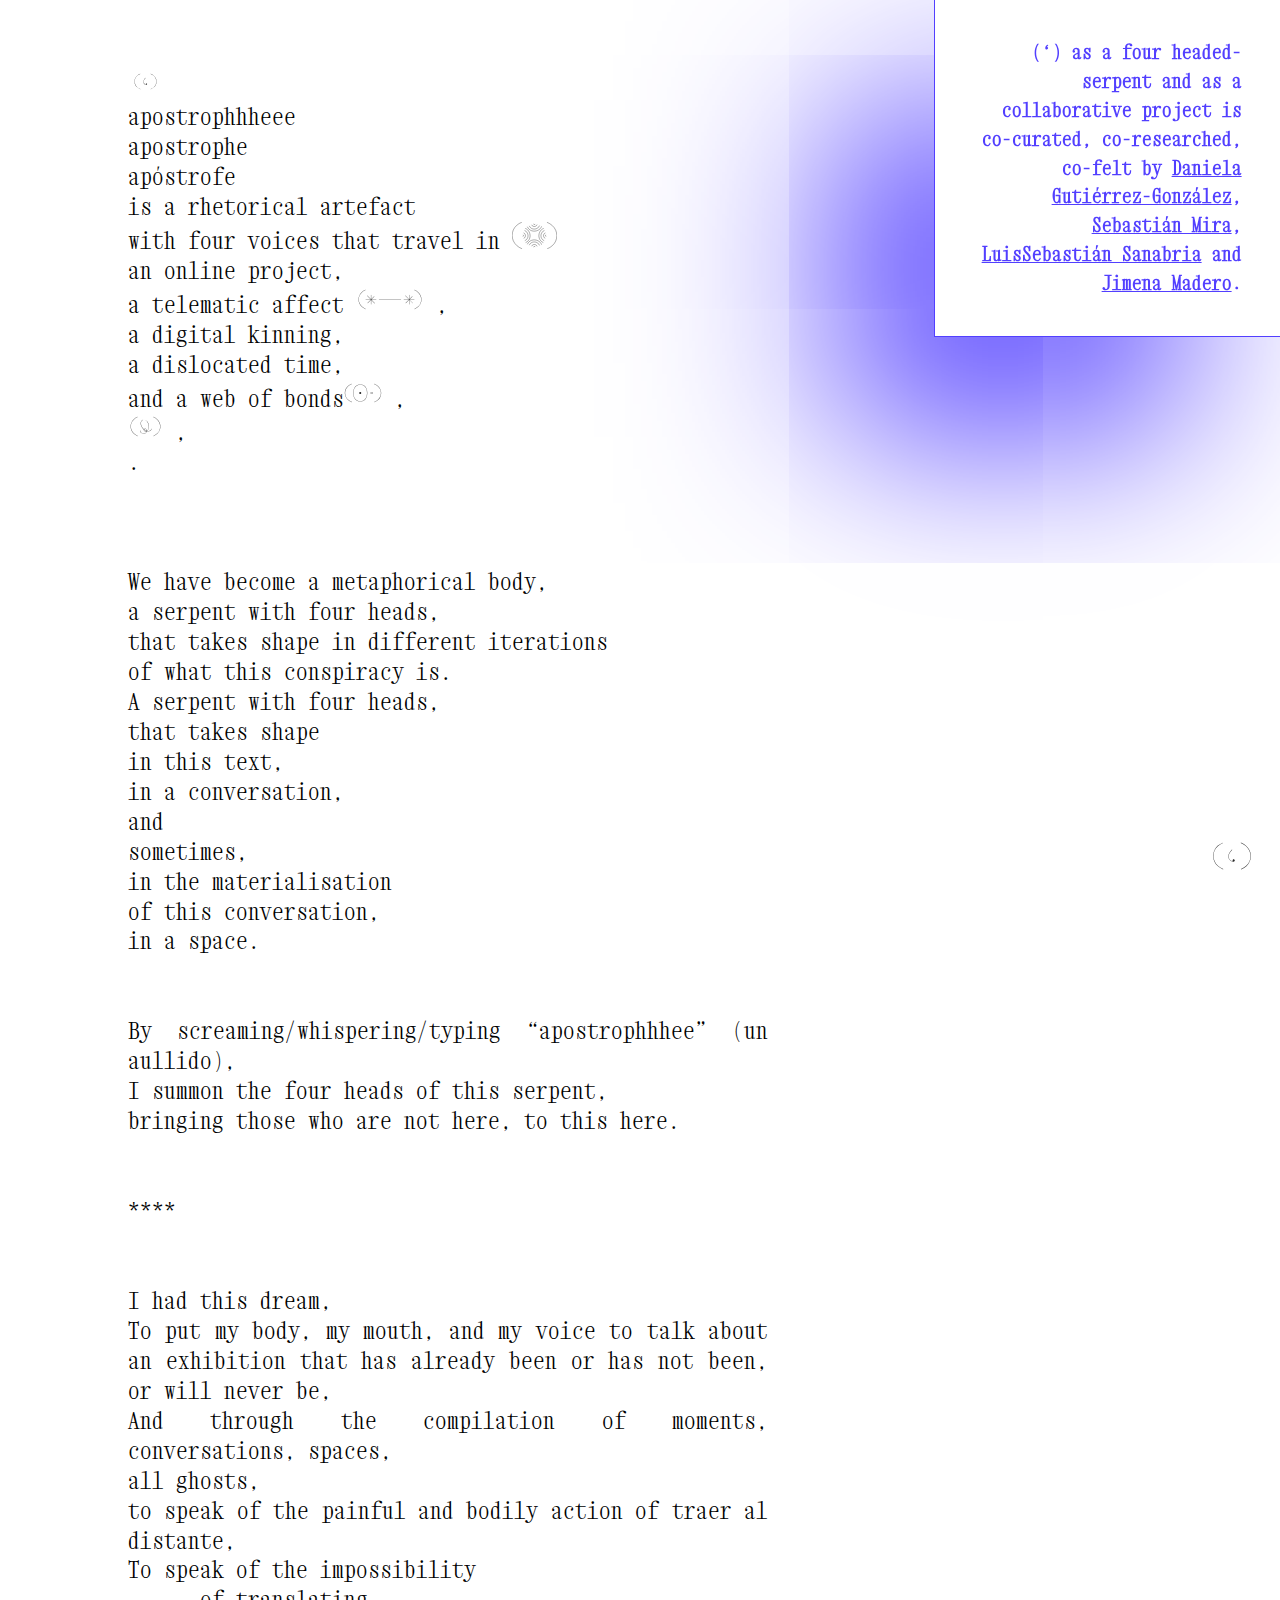
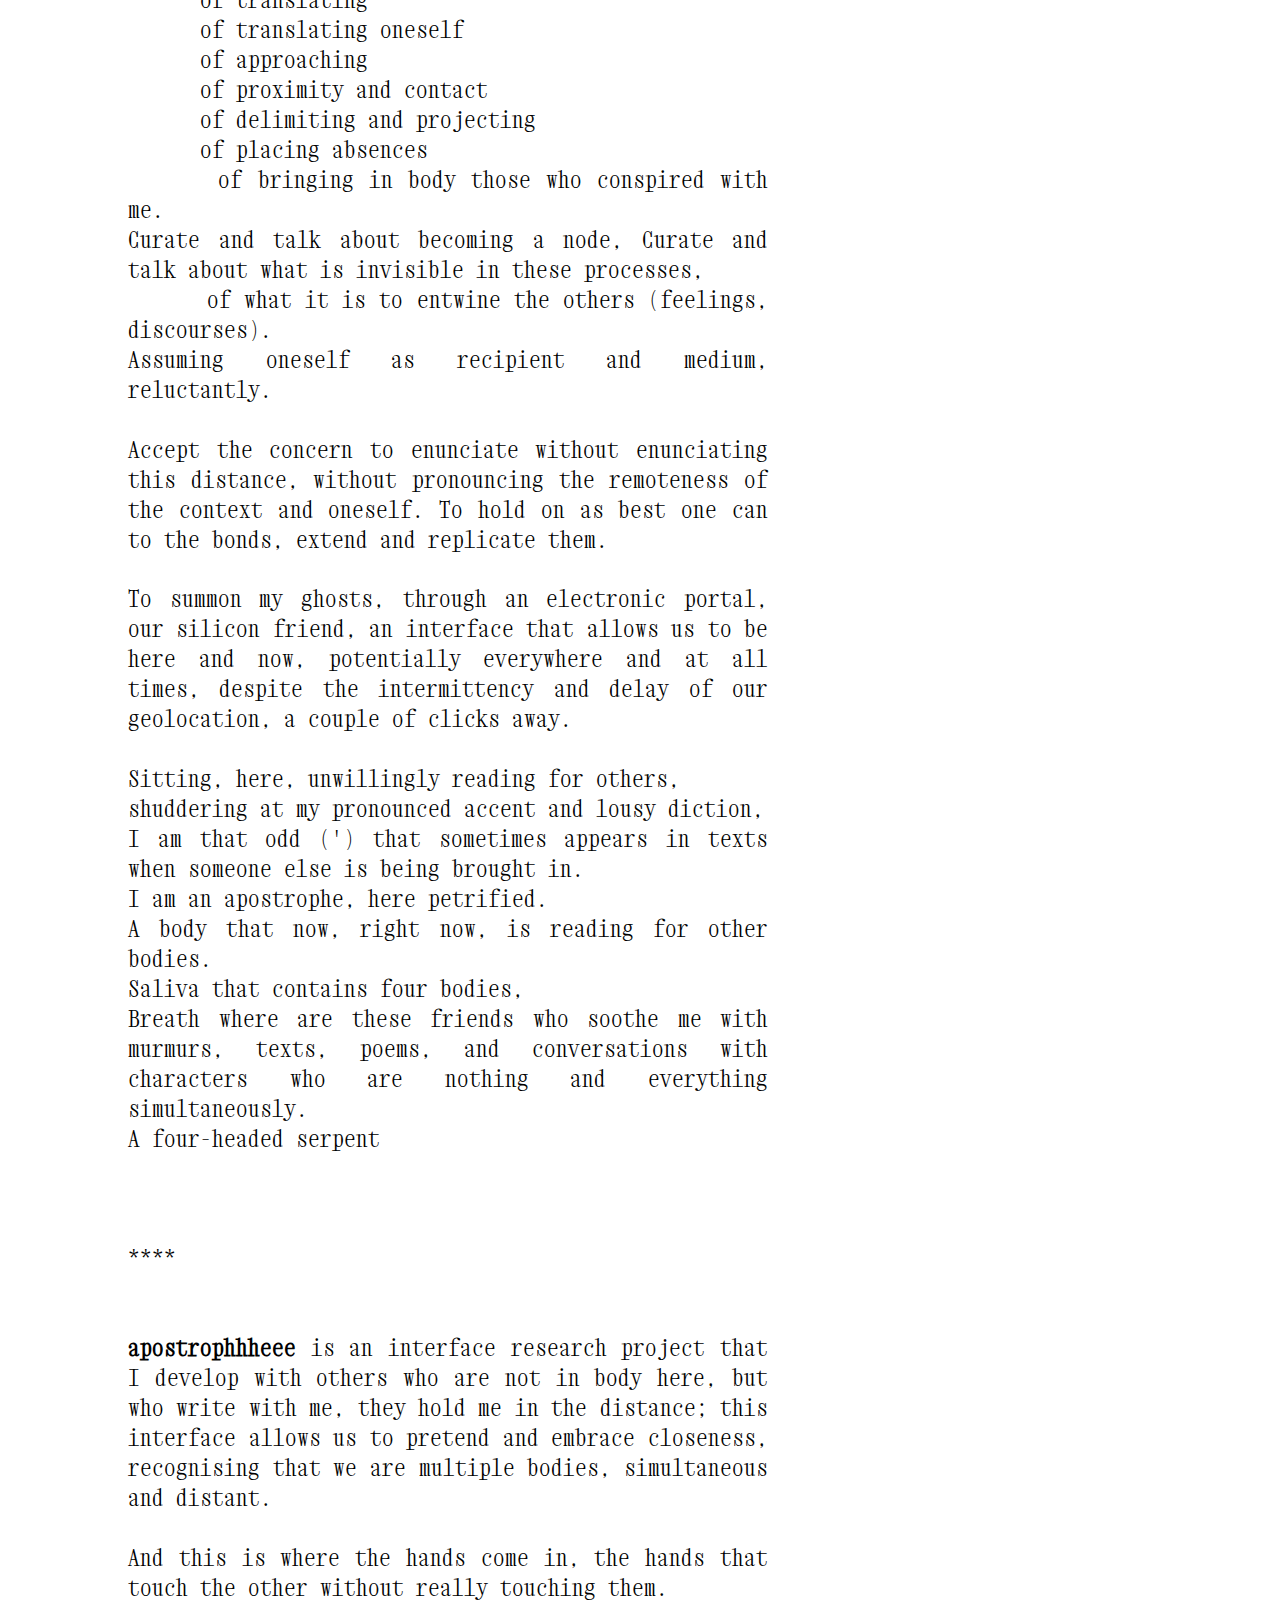
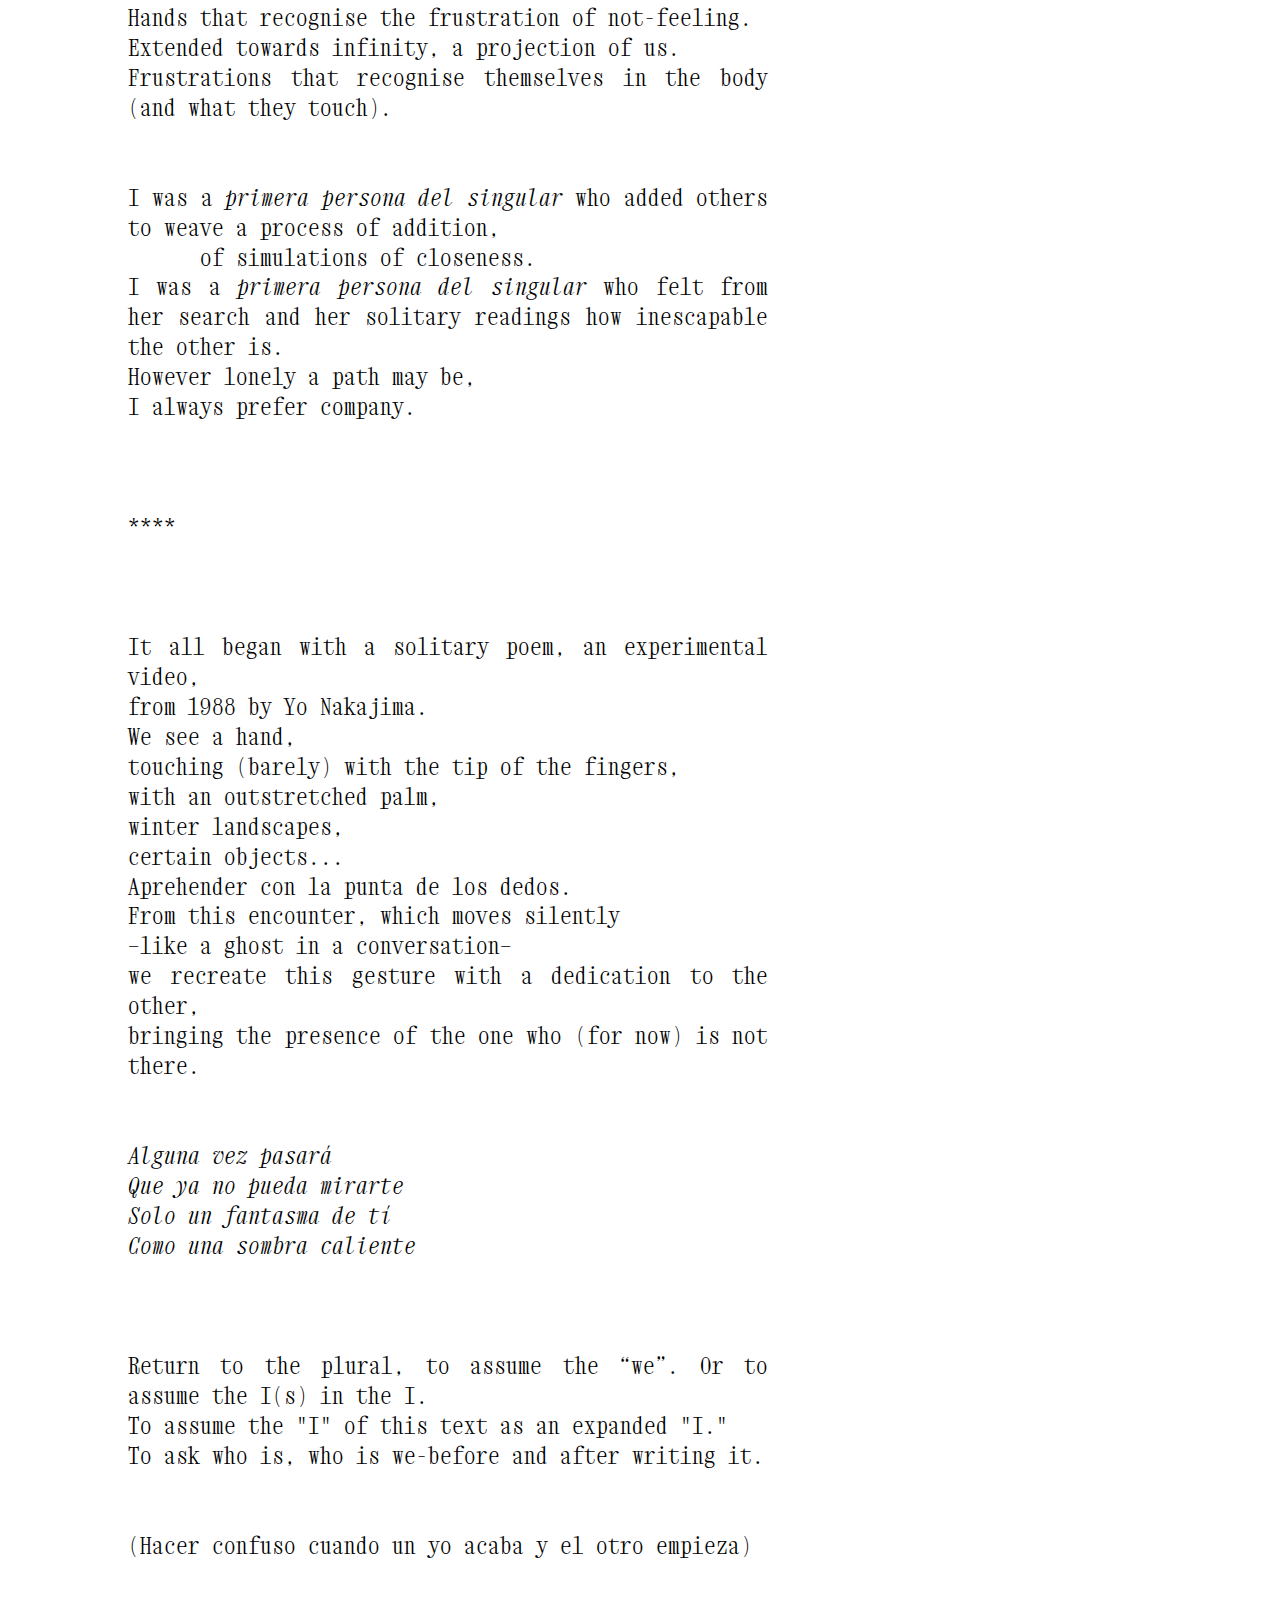
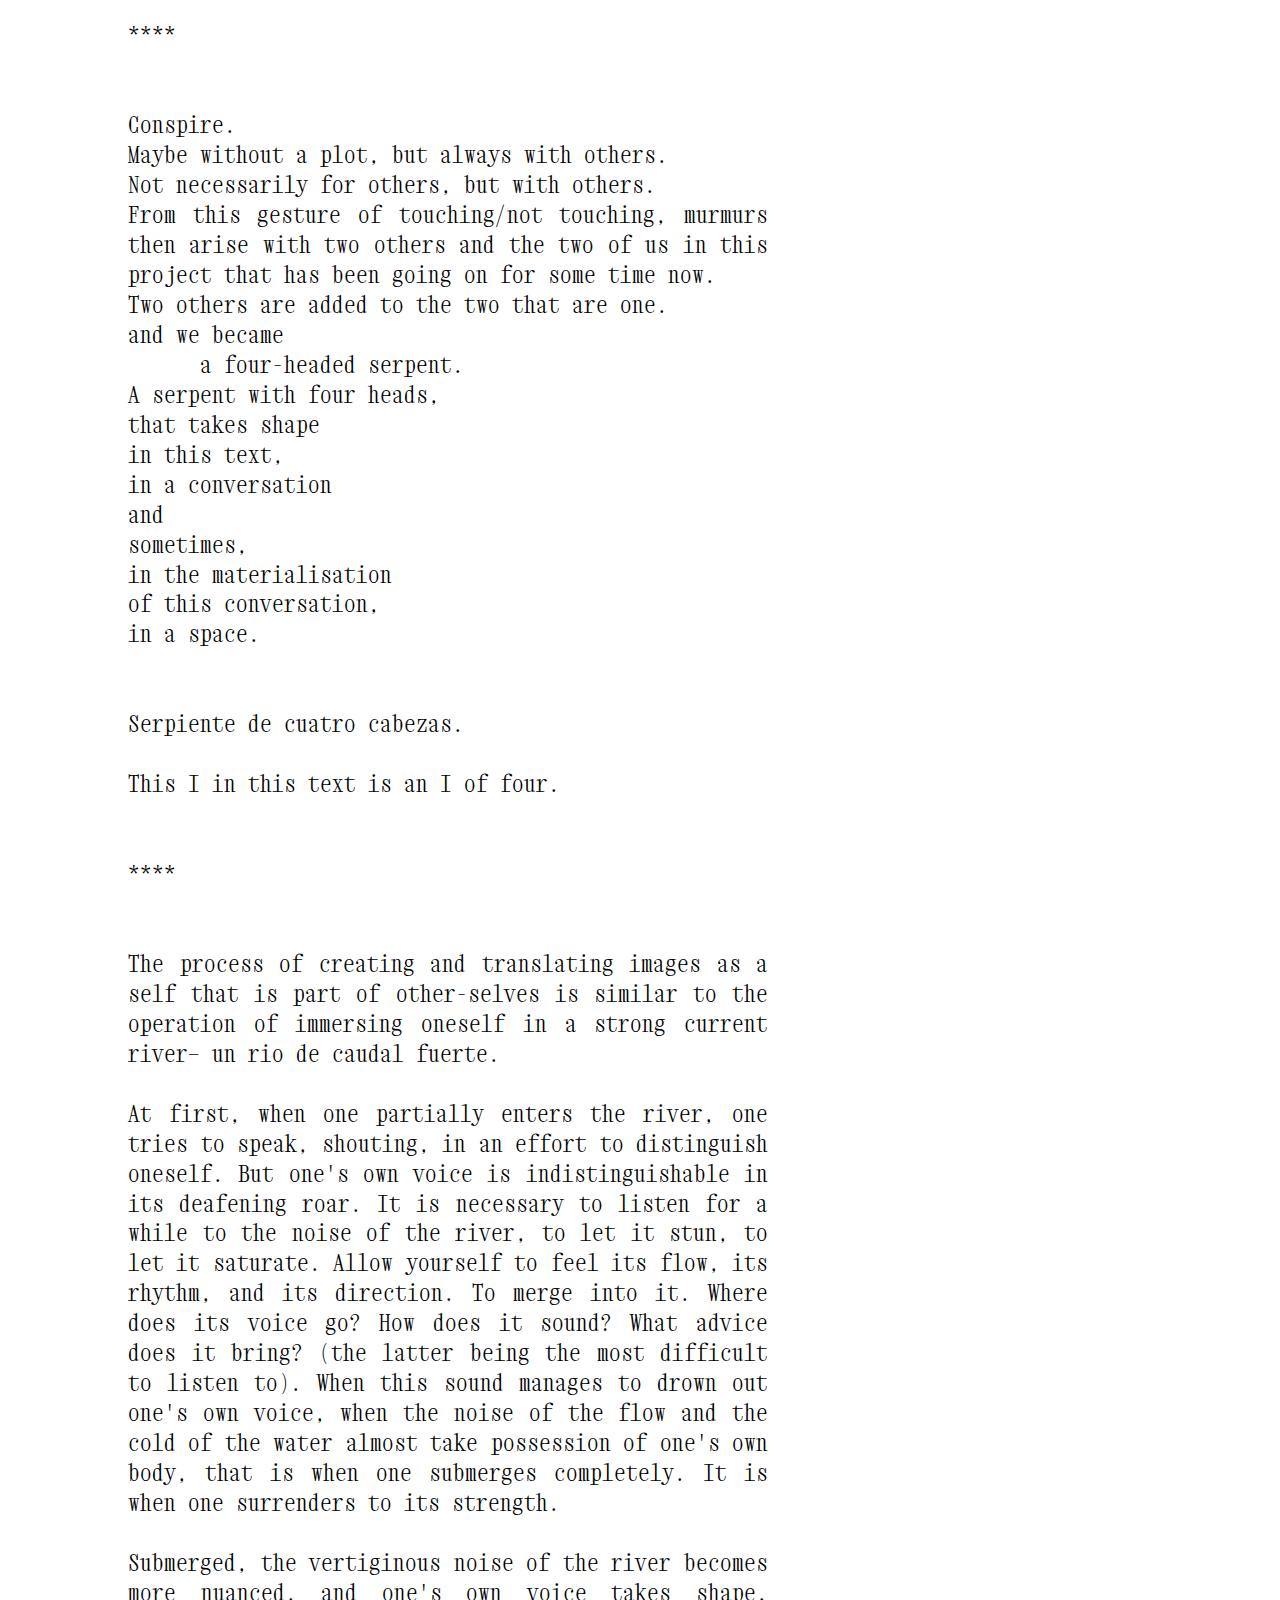
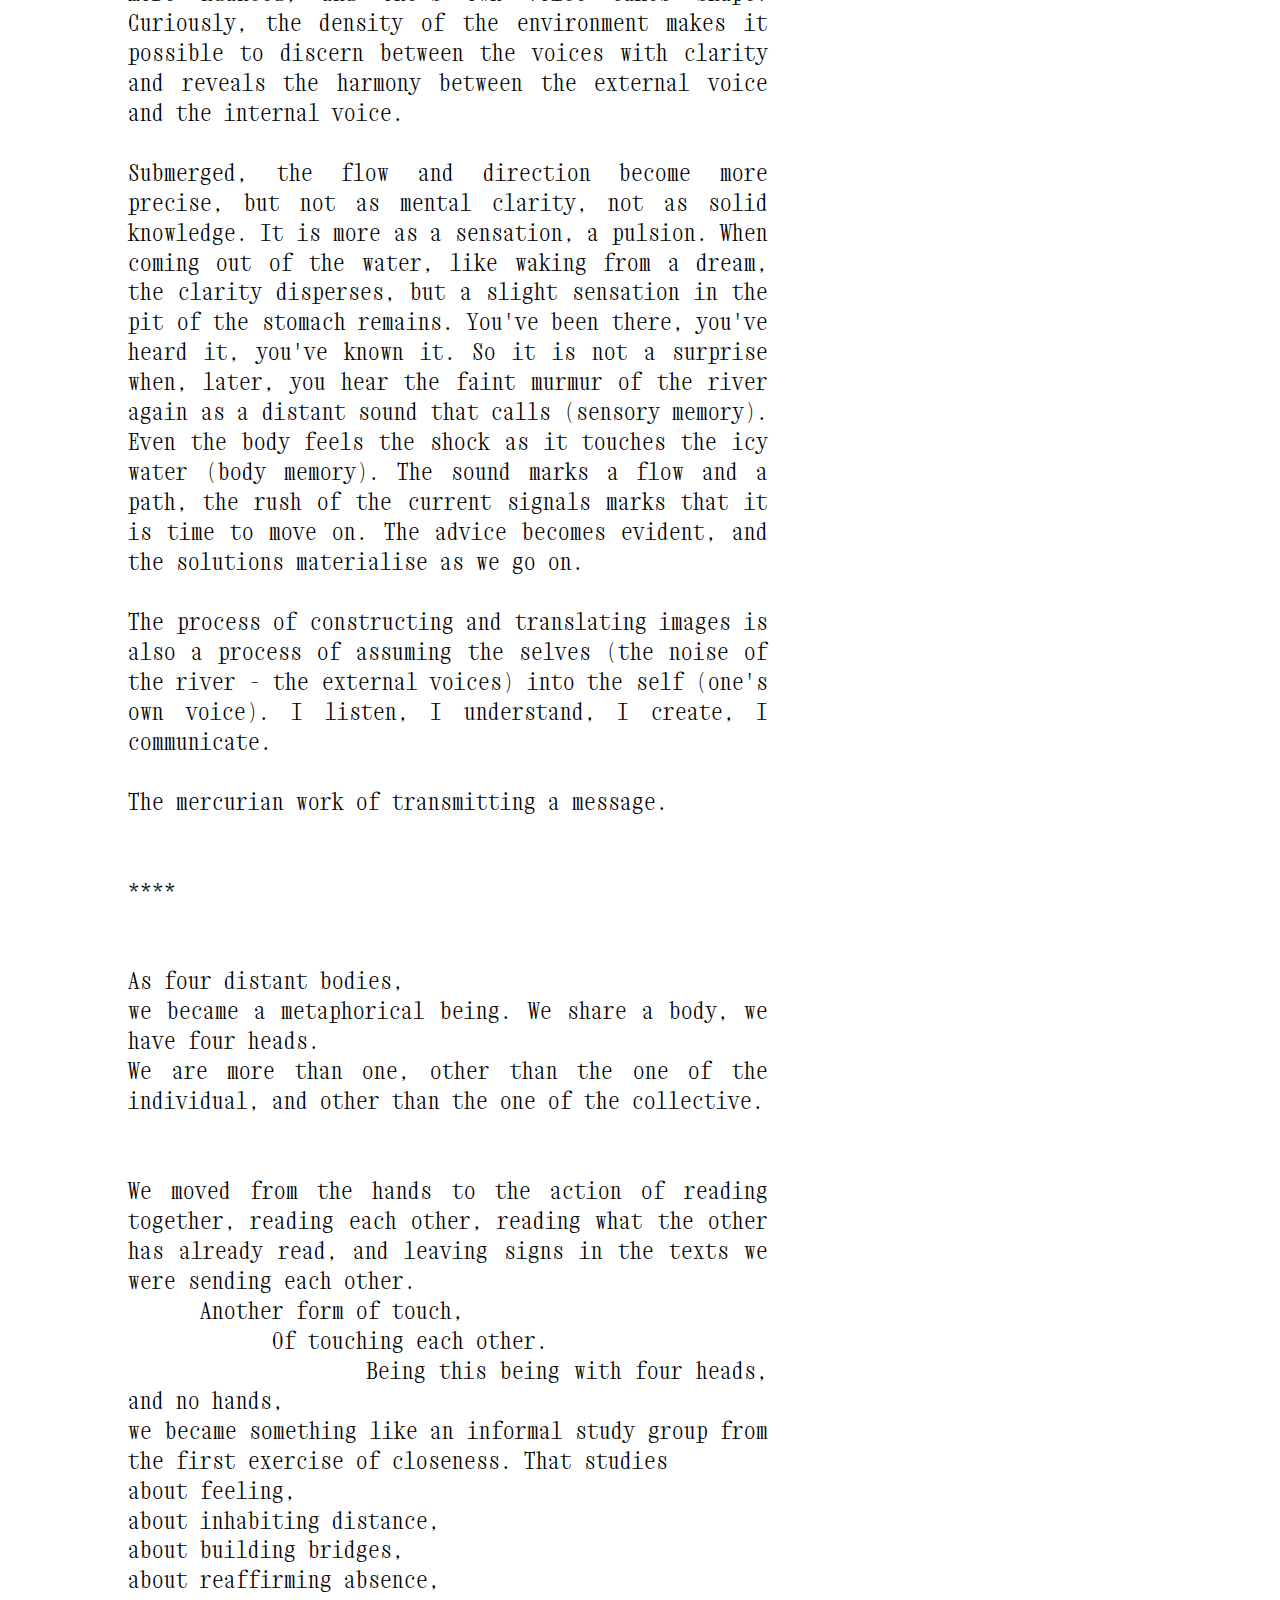
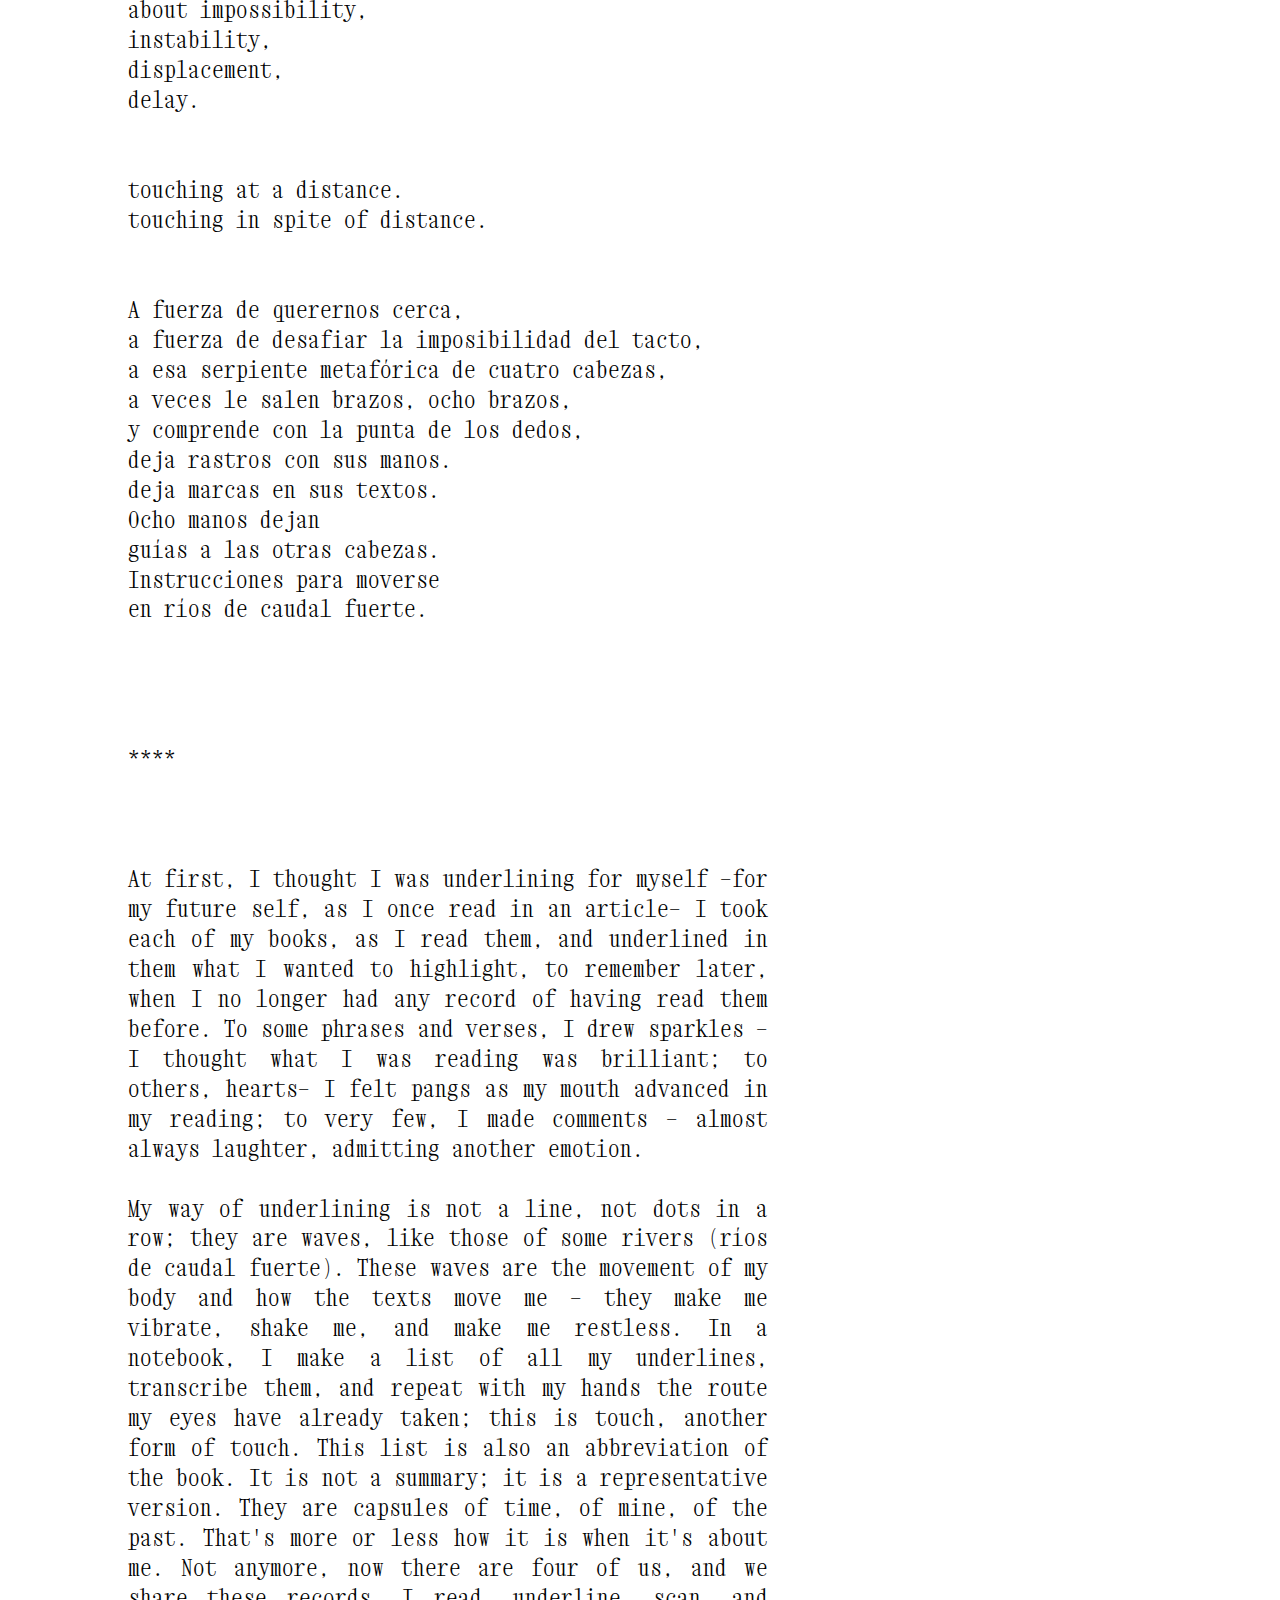
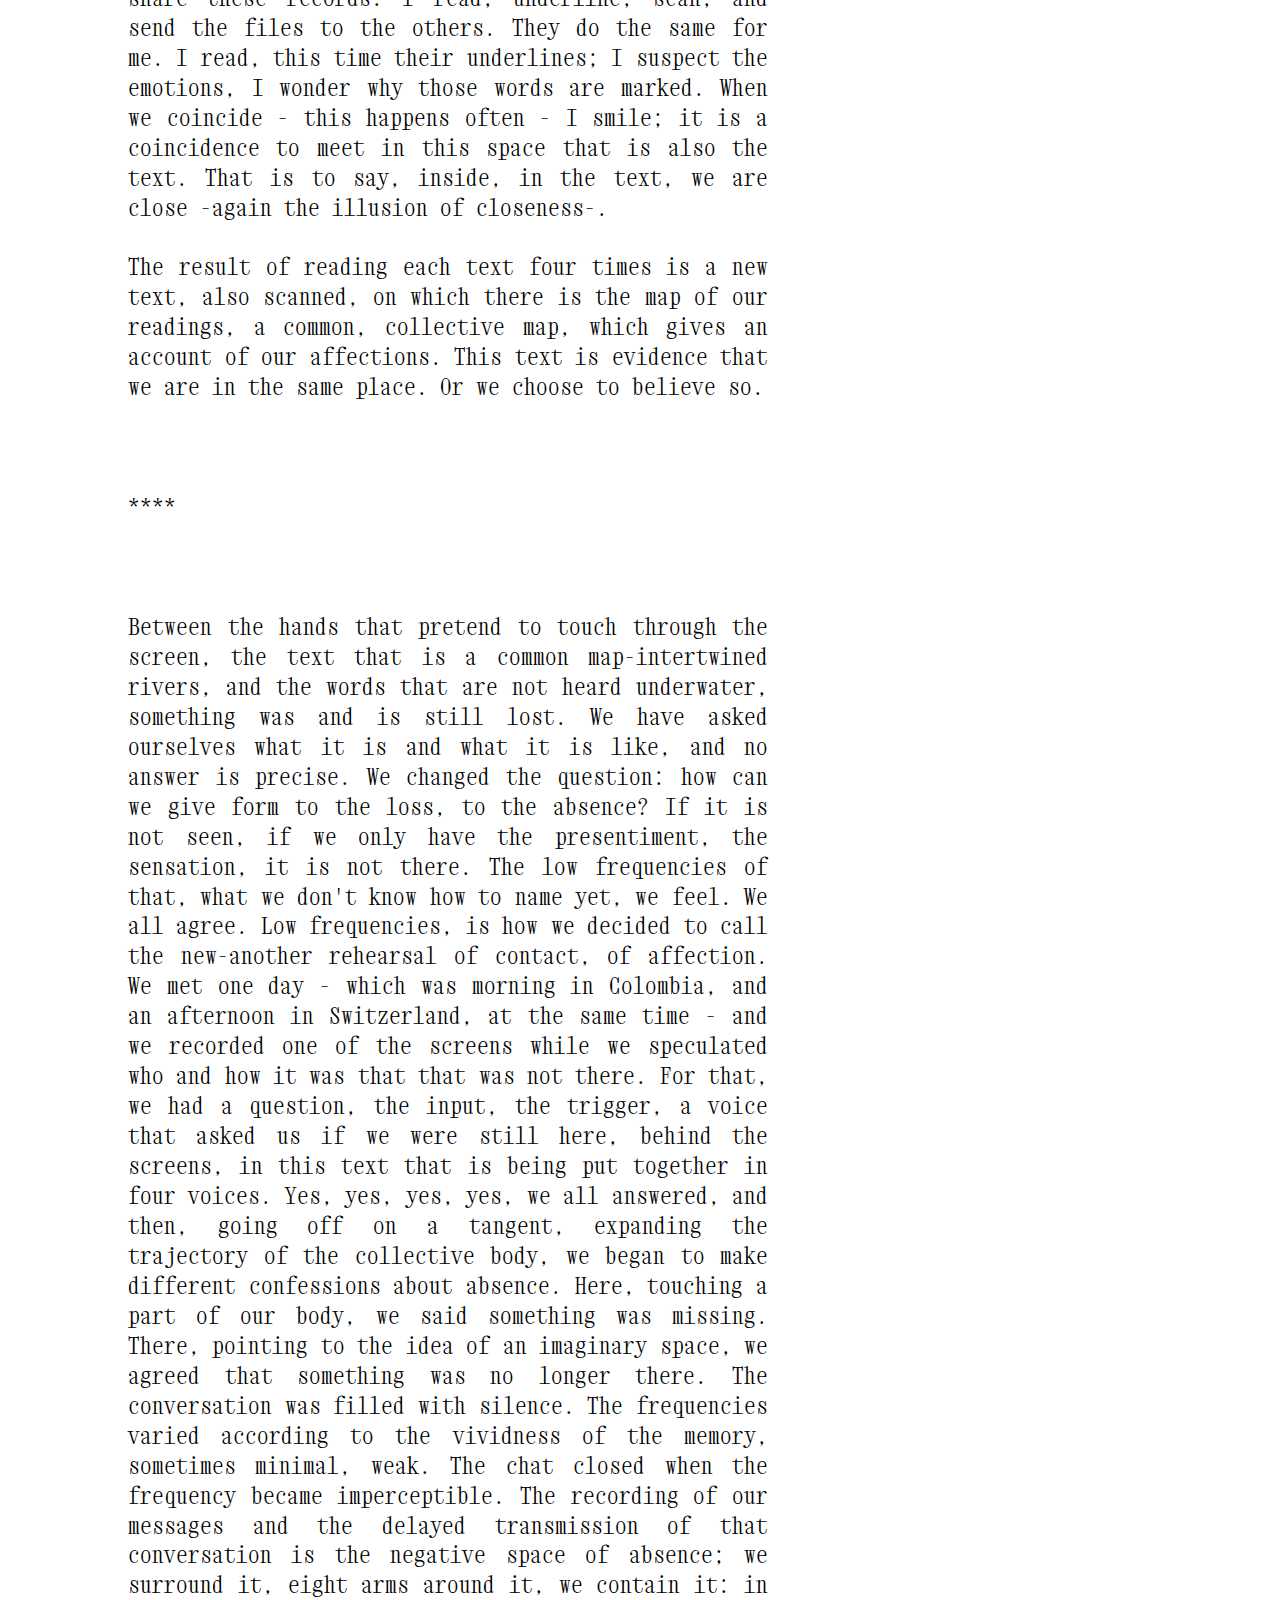
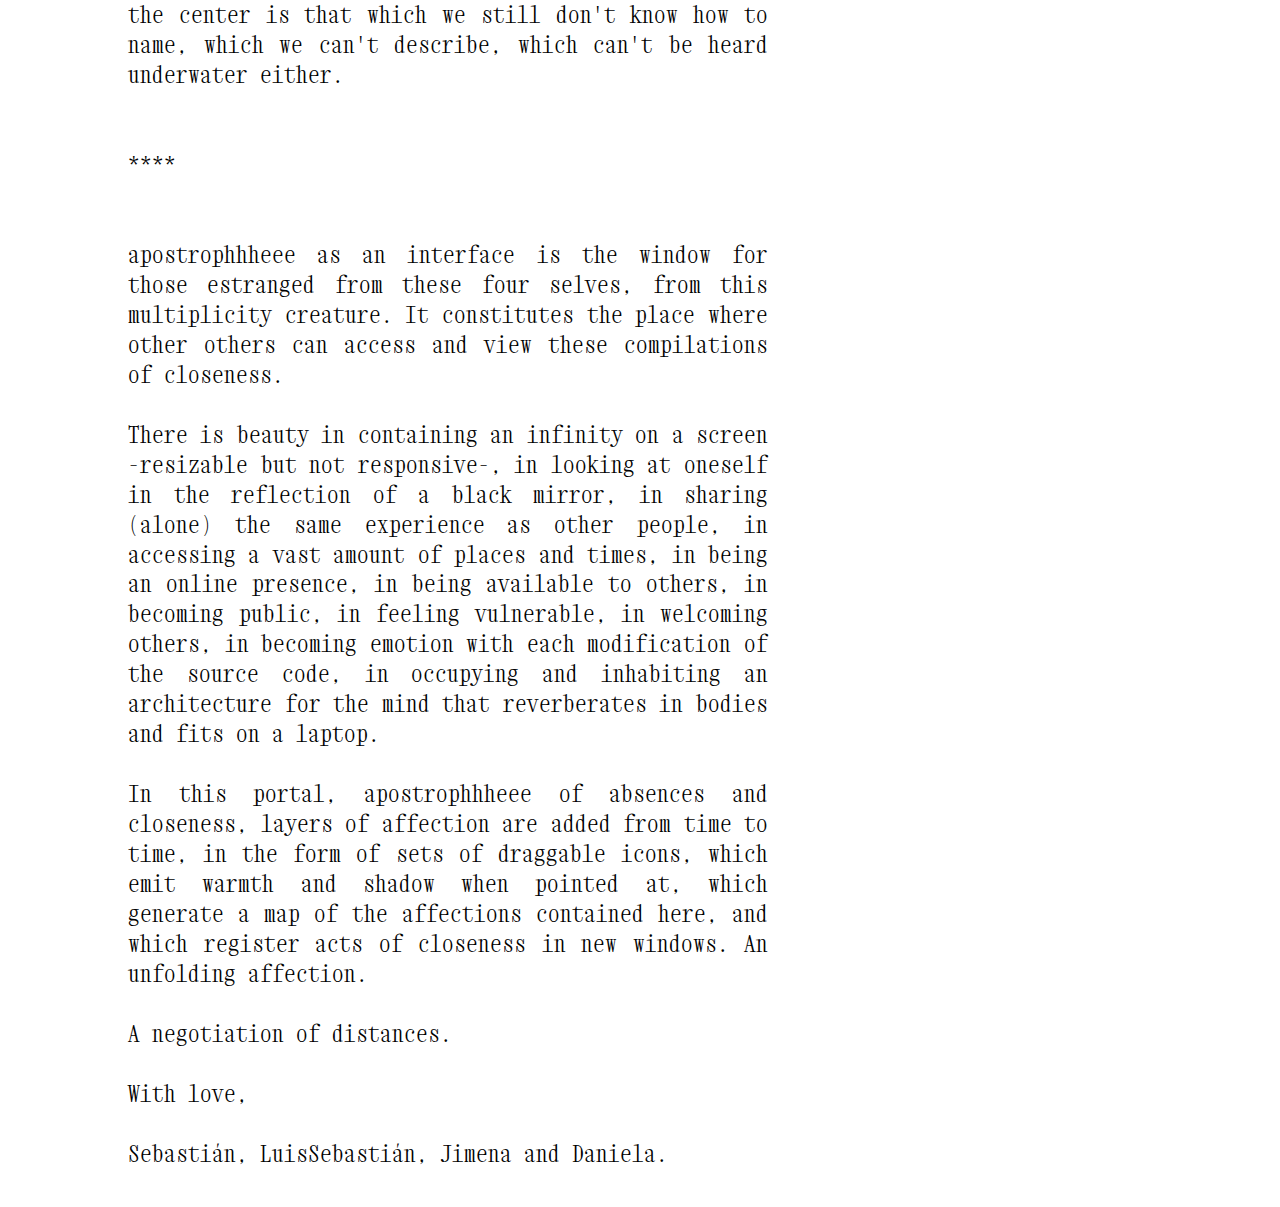
==== commit 87e380e1: "Add files via upload" ====
--- a/about/index.html
+++ b/about/index.html
@@ -77,16 +77,23 @@
         
     <div id="text">
     <p>
-      apostrophhheee <br>
+      <a class="readinglink"><img class="icon" src="../assets/0 (Apostrophe)-01.svg" ></a>
+      <img class="readingimg hover" src=""> <br>
+      apostrophhheee <br> 
       apostrophe <br>
       apóstrofe <br> 
       is a rhetorical artefact <br>
-      with four voices that travel in <br>
+      with four voices that travel in 
+      <a class="readinglink"><img class="icon" src="../assets/12 LowFrecuencies.svg" ></a>
+      <img class="readingimg hover" src=""><br>
       an online project, <br>
-      a telematic affect, <br>
+      a telematic affect <a class="readinglink"><img class="icon" src="../assets/13 (telepathy)-01.svg"></a>
+      <img class="readingimg hover" src="">, <br>
       a digital kinning, <br>
       a dislocated time,  <br>
-      and a web of bonds.  <br>
+      and a web of bonds<a class="readinglink"><img class="icon" src="../assets/20 (fragmented presence)-01.svg"></a>
+      <img class="readingimg hover" src="">, <br><a class="readinglink"><img class="icon" src="../assets/14 (bond)-01.svg"></a>
+      <img class="readingimg hover" src="">, <br>.  <br><br>
       <br><br>
       We have become a metaphorical body,  <br>
       a serpent with four heads,  <br>
--- a/about/style.css
+++ b/about/style.css
@@ -22,9 +22,15 @@
 
 .icon{
   display: inline-block;
-  /*width: 6%;*/
-  height: 1.8vw;
+  /*
+  width: 6%;
+  height: 3vw;
+  height: 60px; 
+  width:60px;
+  */
+  height: 2.1vw;
   padding: 0px;
+  z-index: 100;
   }
 
   body::-webkit-scrollbar {
@@ -46,7 +52,7 @@
     font-family: 'Xanh Mono', monospace;
     font-style: normal;
     font-weight: normal;
-    font-size: 1.4vw;
+    font-size: 1.8vw;
     color: black;
     line-height: 1.3;
     text-align: justify;
@@ -107,6 +113,13 @@
   }
   
    
+
+  .hover {
+    pointer-events: none;
+    display: inline-block;
+    position: absolute;
+  }
+  
   .readingimg {
     display: none;
     width: 40%;
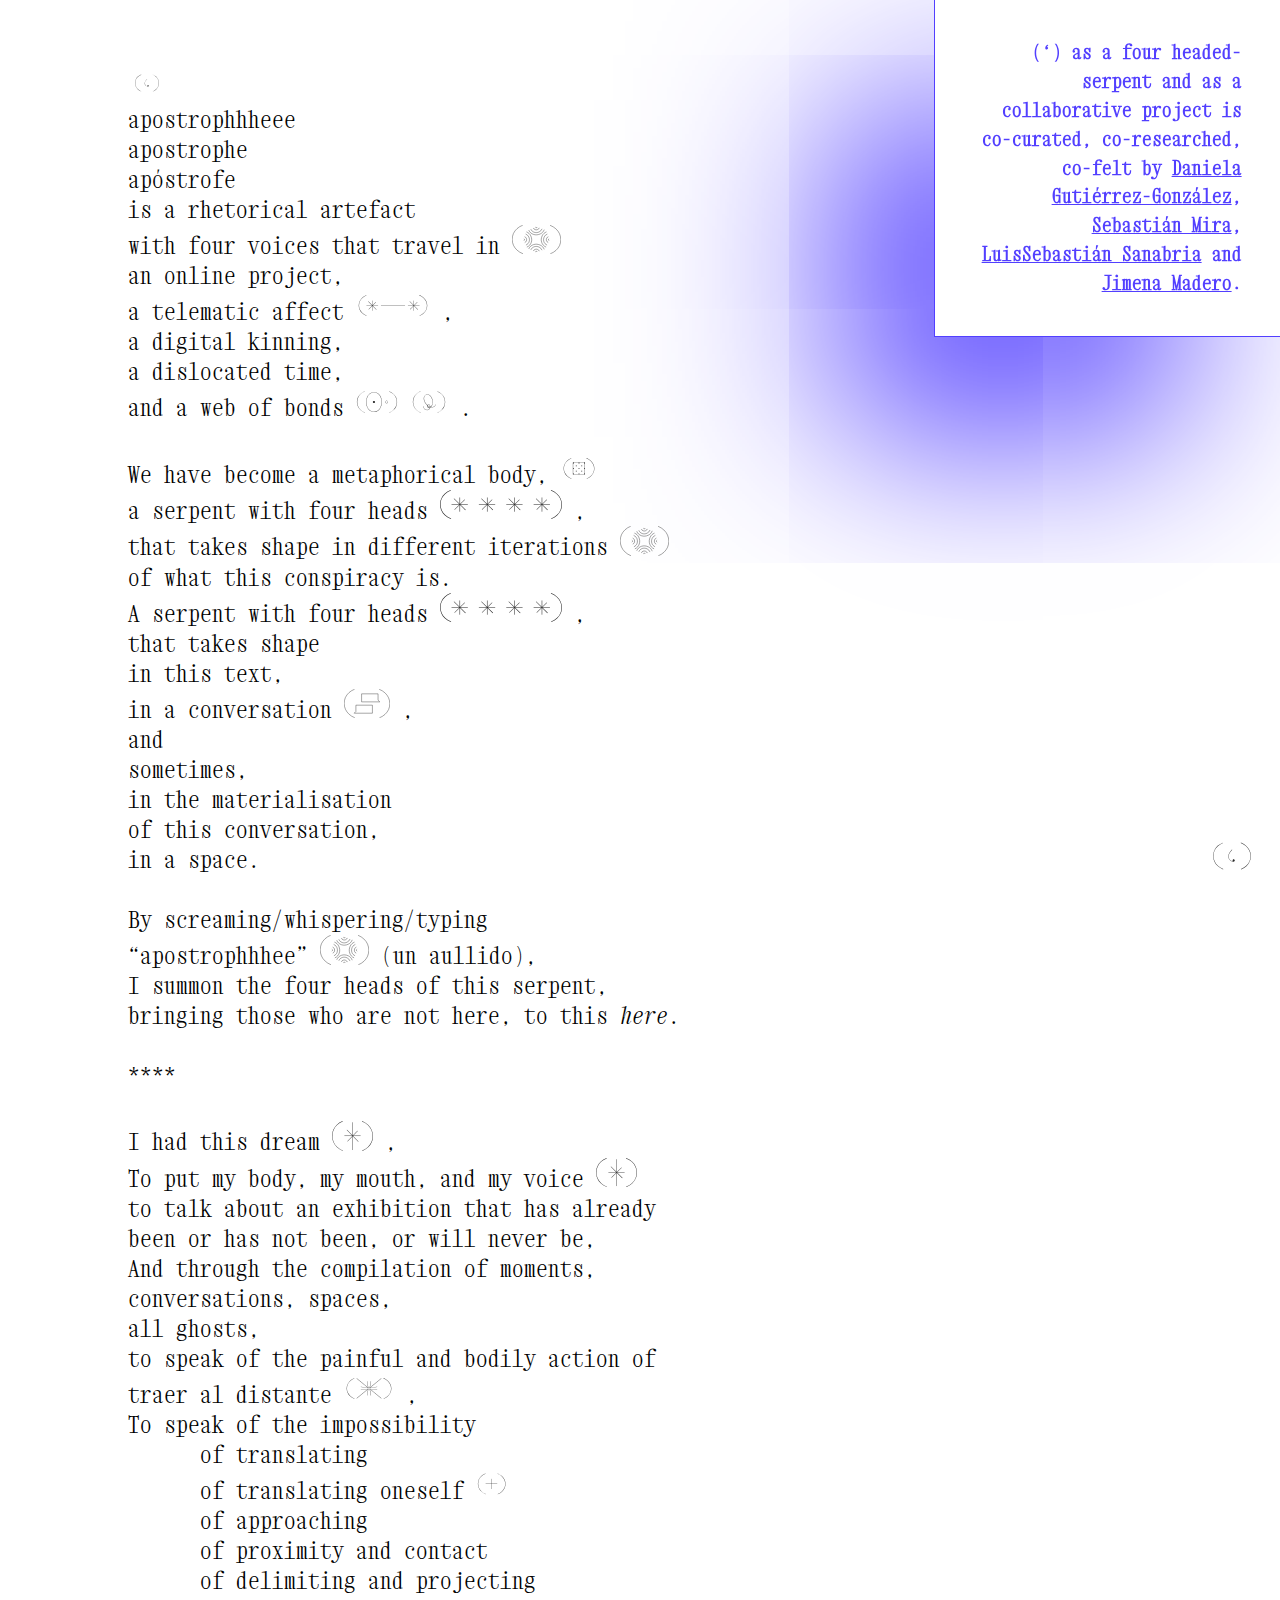
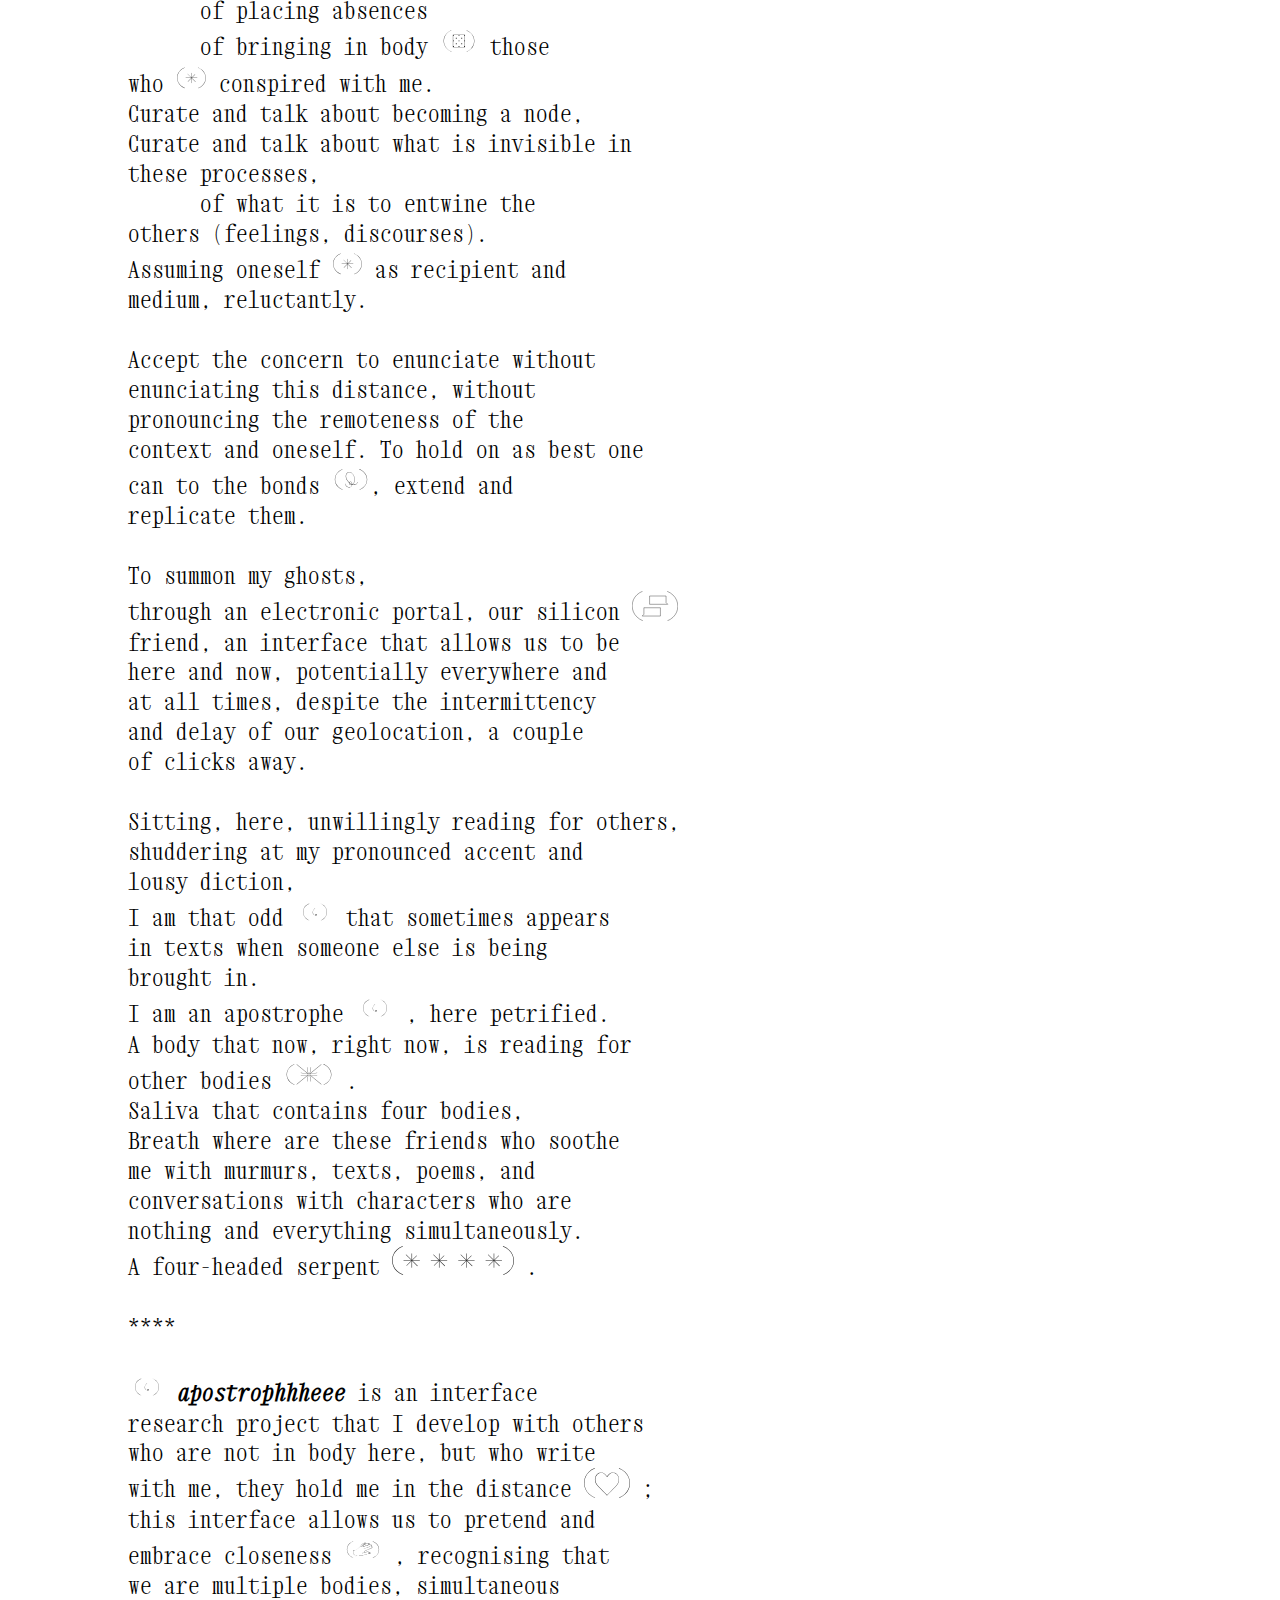
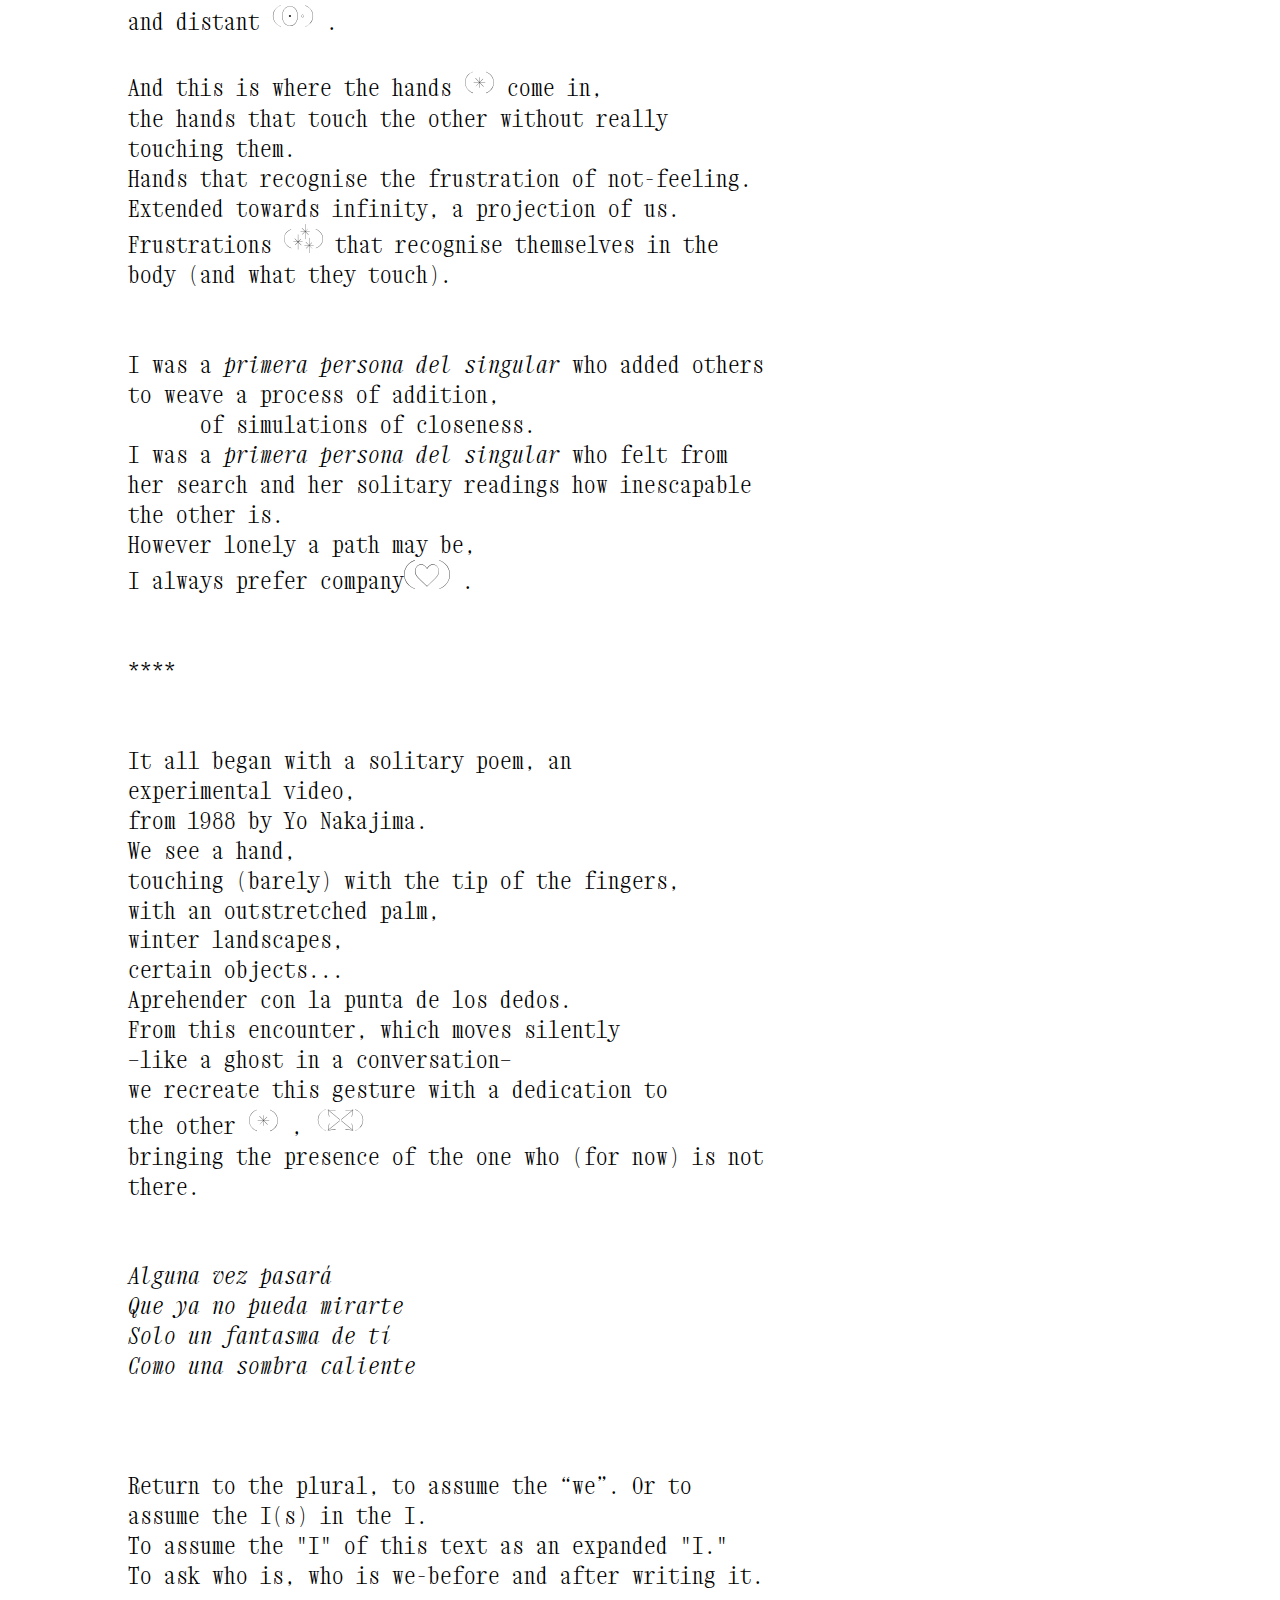
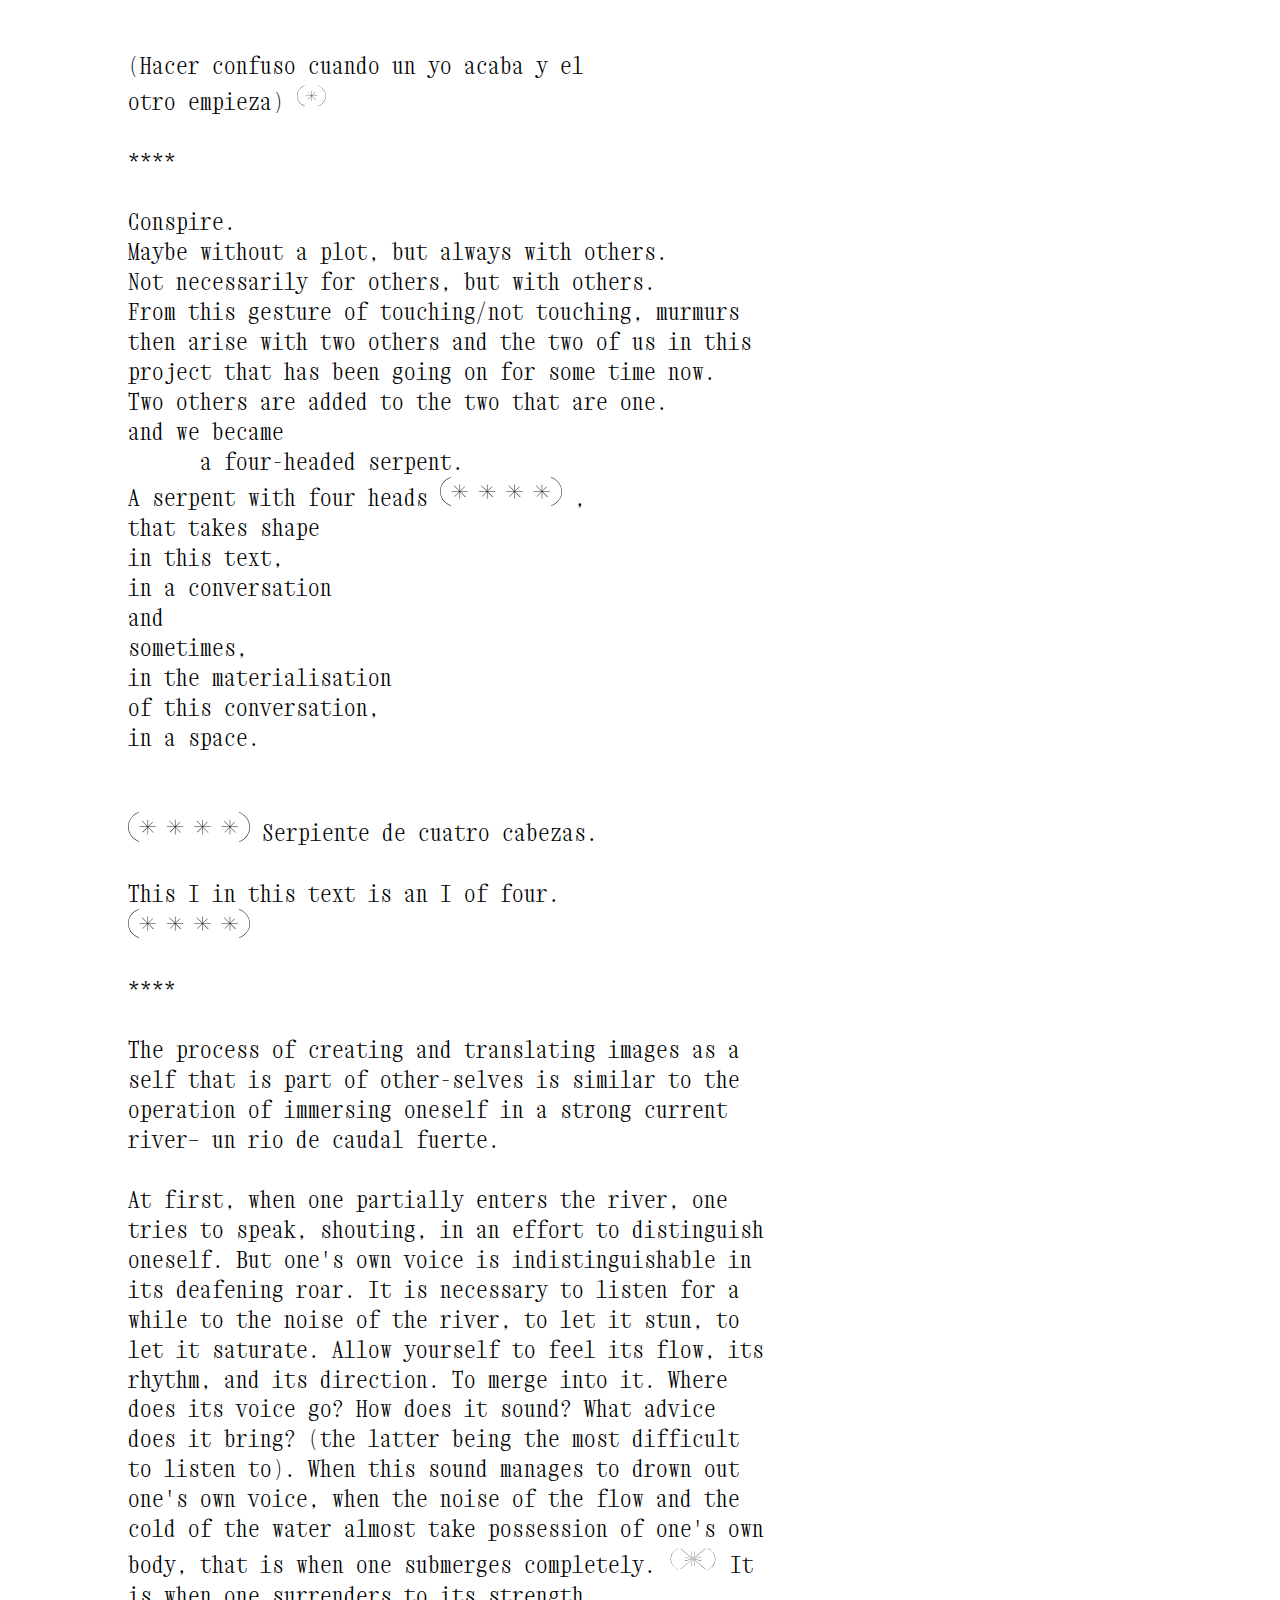
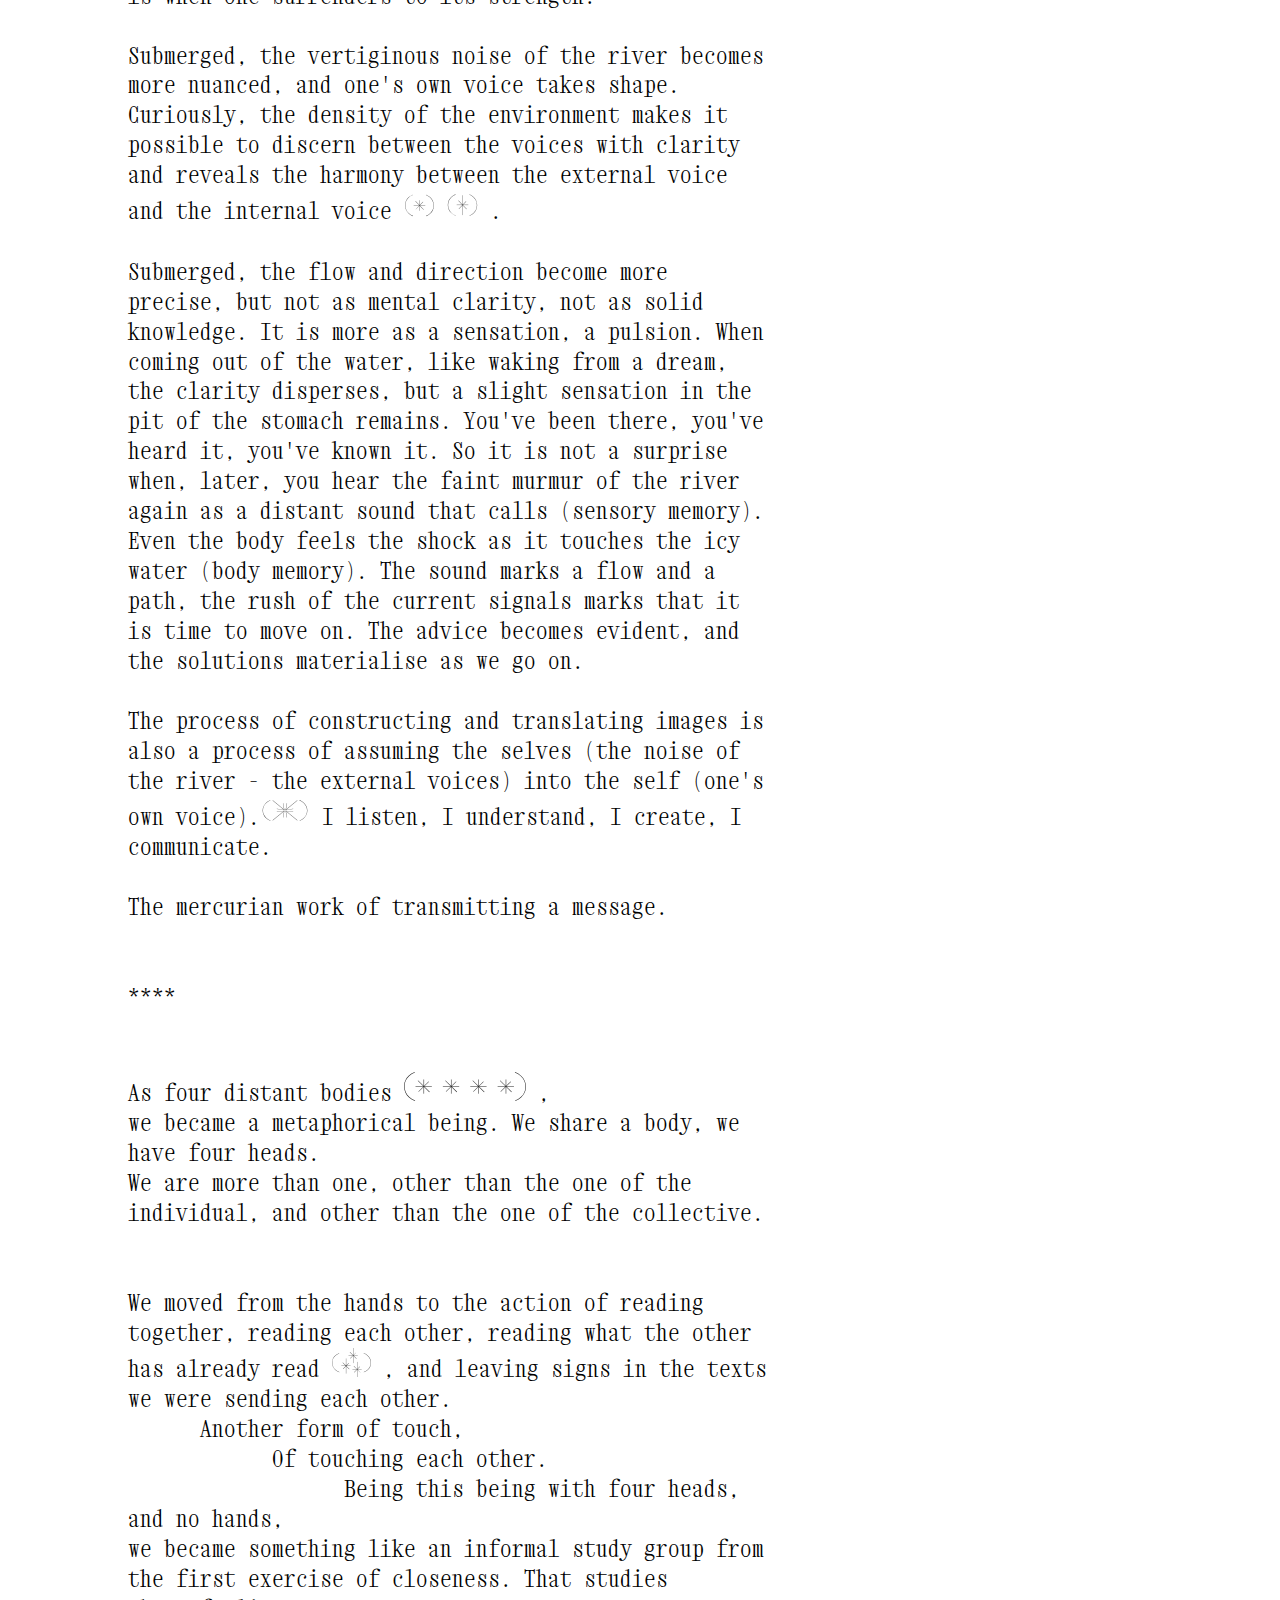
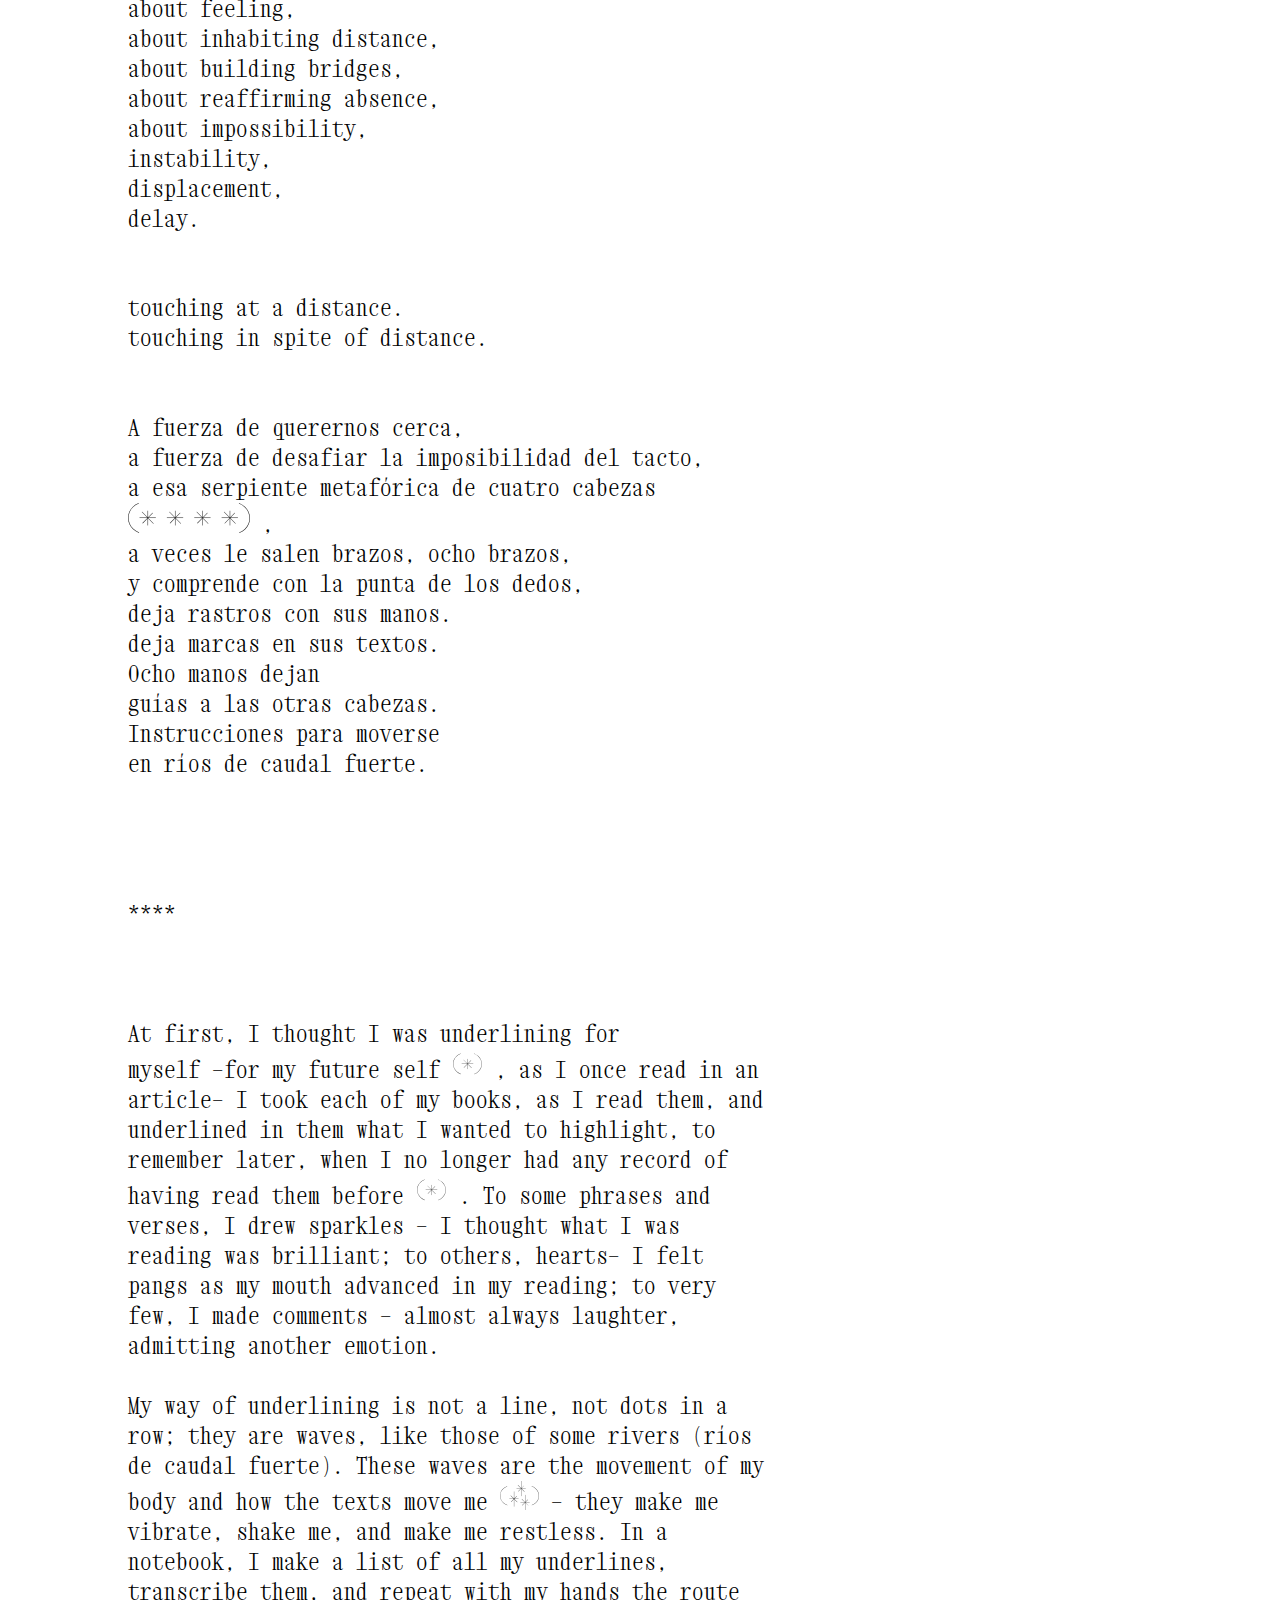
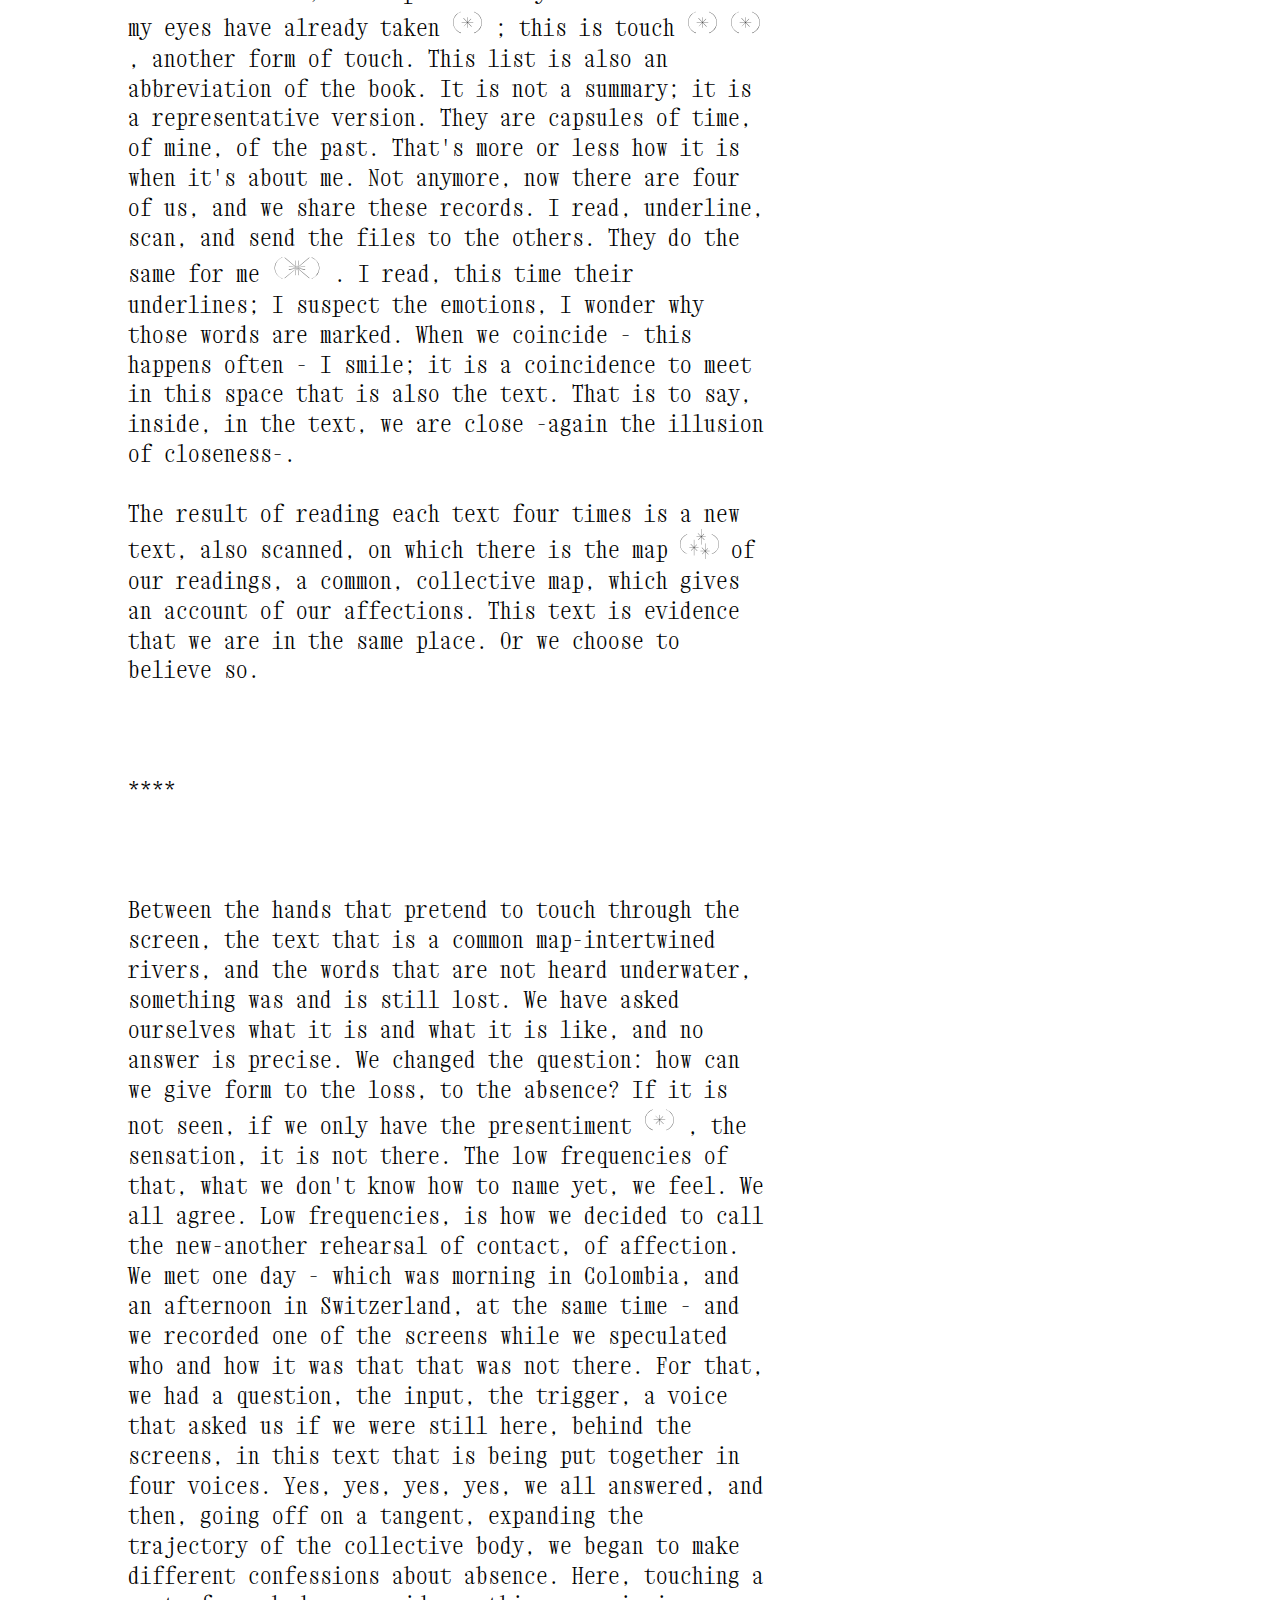
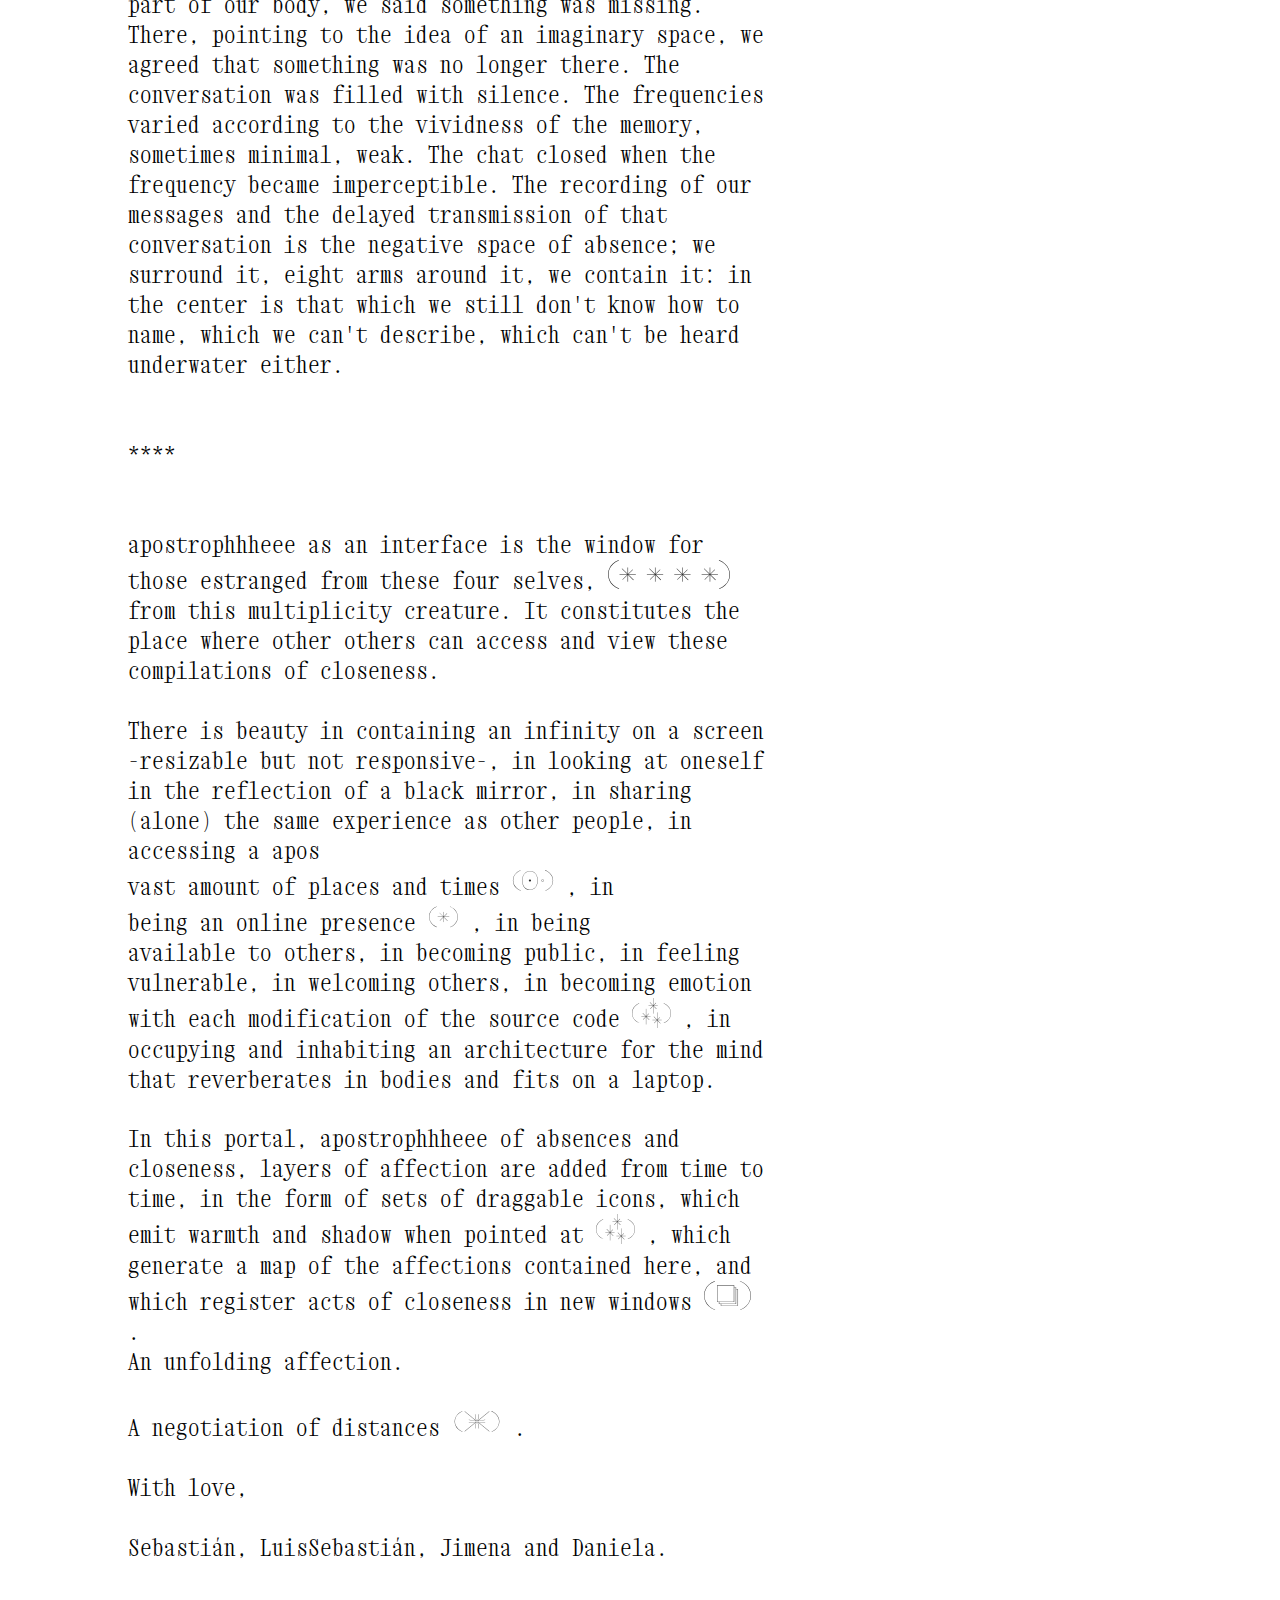
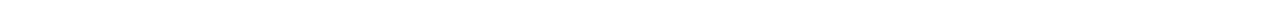
==== commit ef8963d4: "Add files via upload" ====
--- a/about/index.html
+++ b/about/index.html
@@ -91,80 +91,136 @@
       <img class="readingimg hover" src="">, <br>
       a digital kinning, <br>
       a dislocated time,  <br>
-      and a web of bonds<a class="readinglink"><img class="icon" src="../assets/20 (fragmented presence)-01.svg"></a>
-      <img class="readingimg hover" src="">, <br><a class="readinglink"><img class="icon" src="../assets/14 (bond)-01.svg"></a>
-      <img class="readingimg hover" src="">, <br>.  <br><br>
-      <br><br>
-      We have become a metaphorical body,  <br>
-      a serpent with four heads,  <br>
-      that takes shape in different iterations <br>
+      and a web of bonds <a class="readinglink"> <img class="icon" src="../assets/20 (fragmented presence)-01.svg"> </a> <img class="readingimg hover" src="../assets/4Apostrophe_Presence_Distance.png"><a class="readinglink"><img class="icon" src="../assets/14 (bond)-01.svg"></a>
+      <img class="readingimg hover" src="">. 
+      <br><br>
+      We have become a metaphorical body, <a class="readinglink"><img class="icon" src="../assets/16 (embodied)-01.svg" ></a>
+      <img class="readingimg hover" src=""> <br>
+      a serpent with four heads <a class="readinglink"><img class="icon" src="../assets/1 About.svg" ></a>
+      <img class="readingimg hover" src="">,  <br>
+      that takes shape in different iterations <a class="readinglink"><img class="icon" src="../assets/12 LowFrecuencies.svg" ></a>
+      <img class="readingimg hover" src=""><br>
       of what this conspiracy is. <br>
-      A serpent with four heads, <br>
+      A serpent with four heads <a class="readinglink"><img class="icon" src="../assets/1 About.svg" ></a>
+      <img class="readingimg hover" src="">, <br>
       that takes shape <br>
       in this text,<br>
-      in a conversation, <br>
+      in a conversation <a class="readinglink"><img class="icon" src="../assets/10 LowFrecuencies.svg" ></a>
+      <img class="readingimg hover" src="">, <br>
       and <br>
       sometimes, <br>
       in the materialisation<br>
       of this conversation,<br>
-      in a space.<br>
-      <br><br>
-      By screaming/whispering/typing  “apostrophhhee” (un aullido),<br>
+      in a space.
+      <br><br>
+      By screaming/whispering/typing <br>
+      “apostrophhhee” <a class="readinglink"><img class="icon" src="../assets/12 LowFrecuencies.svg" ></a>
+      <img class="readingimg hover" src=""> (un aullido),<br>
       I summon the four heads of this serpent, <br>
-      bringing those who are not here, to this here. 
-      <br><br><br>
+      bringing those who are not here, to this <i>here</i>. 
+      <br><br>
       ****
-      <br><br><br>
-      I had this dream,<br>
-      To put my body, my mouth, and my voice to talk about an exhibition that has already been or has not been, or will never be, <br>
-      And through the compilation of moments, conversations, spaces, <br>
+      <br><br>
+      I had this dream <a class="readinglink"><img class="icon" src="../assets/9  WarmShadows.svg"></a>
+      <img class="readingimg hover" src="">,<br>
+      To put my body, my mouth, and my voice <a class="readinglink"><img class="icon" src="../assets/9  WarmShadows.svg"></a>
+      <img class="readingimg hover" src=""> <br>
+      to talk about an exhibition that has already <br>
+      been or has not been, or will never be, <br>
+      And through the compilation of moments, <br>
+      conversations, spaces, <br>
       all ghosts, <br>
-      to speak of the painful and bodily action of traer al distante,<br>
+      to speak of the painful and bodily action of <br>
+      traer al distante <a class="readinglink"><img class="icon" src="../assets/7 (mutualism)-01.svg"></a>
+      <img class="readingimg hover" src="">,<br>
       To speak of the impossibility<br>
       &nbsp;&nbsp;&nbsp;&nbsp;&nbsp;&nbsp;of translating<br> 
-      &nbsp;&nbsp;&nbsp;&nbsp;&nbsp;&nbsp;of translating oneself<br>
+      &nbsp;&nbsp;&nbsp;&nbsp;&nbsp;&nbsp;of translating oneself <a class="readinglink"><img class="icon" src="../assets/2 (+)-01.svg"></a>
+      <img class="readingimg hover" src=""><br>
       &nbsp;&nbsp;&nbsp;&nbsp;&nbsp;&nbsp;of approaching <br>
       &nbsp;&nbsp;&nbsp;&nbsp;&nbsp;&nbsp;of proximity and contact<br>
       &nbsp;&nbsp;&nbsp;&nbsp;&nbsp;&nbsp;of delimiting and projecting<br>
       &nbsp;&nbsp;&nbsp;&nbsp;&nbsp;&nbsp;of placing absences<br>
-      &nbsp;&nbsp;&nbsp;&nbsp;&nbsp;&nbsp;of bringing in body those who conspired with me.<br>
-      Curate and talk about becoming a node,
-      Curate and talk about what is invisible in these processes, <br>
-      &nbsp;&nbsp;&nbsp;&nbsp;&nbsp;&nbsp;of what it is to entwine the others (feelings, discourses).<br>
-      Assuming oneself as recipient and medium, reluctantly. 
-      <br><br>
-      Accept the concern to enunciate without enunciating this distance, without pronouncing the remoteness of the context and oneself. To hold on as best one can to the bonds, extend and replicate them.
-      <br><br>
-      To summon my ghosts,
-      through an electronic portal, our silicon friend, an interface that allows us to be here and now, potentially everywhere and at all times, despite the intermittency and delay of our geolocation, a couple of clicks away.
+      &nbsp;&nbsp;&nbsp;&nbsp;&nbsp;&nbsp;of bringing in body <a class="readinglink"><img class="icon" src="../assets/16 (embodied)-01.svg"></a>
+      <img class="readingimg hover" src="">those<br>
+      who <a class="readinglink"><img class="icon" src="../assets/3 (_)-01.svg"></a>
+      <img class="readingimg hover" src=""> conspired with me.<br>
+      Curate and talk about becoming a node, <br>
+      Curate and talk about what is invisible in <br>
+      these processes, <br>
+      &nbsp;&nbsp;&nbsp;&nbsp;&nbsp;&nbsp;of what it is to entwine the <br>
+      others (feelings, discourses).<br>
+      Assuming oneself <a class="readinglink"><img class="icon" src="../assets/3 (_)-01.svg"></a>
+      <img class="readingimg hover" src=""> as recipient and <br>
+      medium, reluctantly. 
+      <br><br>
+      Accept the concern to enunciate without <br>
+      enunciating this distance, without <br>
+      pronouncing the remoteness of the <br>
+      context and oneself. To hold on as best one <br>
+      can to the bonds <a class="readinglink"><img class="icon" src="../assets/14 (bond)-01.svg"></a><img class="readingimg hover" src="">, extend and <br>
+      replicate them.
+      <br><br>
+      To summon my ghosts,<br>
+      through an electronic portal, our silicon <a class="readinglink"><img class="icon" src="../assets/10 LowFrecuencies.svg "></a>
+      <img class="readingimg hover" src=""><br>
+      friend, an interface that allows us to be<br>
+      here and now, potentially everywhere and<br>
+      at all times, despite the intermittency<br>
+      and delay of our geolocation, a couple<br>
+      of clicks away.
       <br><br>
       Sitting, here, unwillingly reading for others,<br>
-shuddering at my pronounced accent and lousy diction,<br>
-I am that odd (') that sometimes appears in texts when someone else is being brought in.<br>
-I am an apostrophe, here petrified.<br>
-A body that now, right now, is reading for other bodies.<br>
-Saliva that contains four bodies, <br>
-Breath where are these friends who soothe me with murmurs, texts, poems, and conversations with characters who are nothing and everything simultaneously.<br>
-A four-headed serpent<br>
-<br><br><br>
-****
-<br><br><br>
-<strong>apostrophhheee</strong> is an interface research project that I develop with others who are not in body here, but who write with me, they  hold me in the distance; this interface allows us to pretend and embrace closeness, recognising that we are multiple bodies, simultaneous and distant.
-<br><br>
-And this is where the hands come in, the hands that touch the other without really touching them.<br>
+      shuddering at my pronounced accent and<br>
+      lousy diction,<br>
+      I am that odd <a class="readinglink"><img class="icon" src="../assets/0 (Apostrophe)-01.svg"></a>
+      <img class="readingimg hover" src=""> that sometimes appears<br>
+      in texts when someone else is being<br>
+      brought in.<br>
+      I am an apostrophe <a class="readinglink"><img class="icon" src="../assets/0 (Apostrophe)-01.svg"></a>
+      <img class="readingimg hover" src="">, here petrified.<br>
+      A body that now, right now, is reading for<br>
+      other bodies <a class="readinglink"><img class="icon" src="../assets/7 (mutualism)-01.svg"></a>
+      <img class="readingimg hover" src="">.<br>
+      Saliva that contains four bodies, <br>
+      Breath where are these friends who soothe<br>
+      me with murmurs, texts, poems, and<br>
+      conversations with characters who are<br>
+      nothing and everything simultaneously.<br>
+      A four-headed serpent <a class="readinglink"><img class="icon" src="../assets/1 About.svg" ></a>
+      <img class="readingimg hover" src="">.
+      <br><br>
+    ****
+      <br><br>
+      <a class="readinglink"><img class="icon" src="../assets/0 (Apostrophe)-01.svg"></a>
+      <img class="readingimg hover" src=""><i><strong>apostrophhheee</strong></i> is an interface<br>
+      research project that I develop with others<br>
+      who are not in body here, but who write<br>
+      with me, they  hold me in the distance <a class="readinglink"><img class="icon" src="../assets/8  WarmShadows.svg"></a>
+      <img class="readingimg hover" src="../assets/5Apostrophe_AffectiveMethology.png">;<br>
+      this interface allows us to pretend and<br>
+      embrace closeness <a class="readinglink"><img class="icon" src="../assets/22 (mano)-01.svg"></a>
+      <img class="readingimg hover" src="">, recognising that<br>
+      we are multiple bodies, simultaneous<br>
+      and distant <a class="readinglink"> <img class="icon" src="../assets/20 (fragmented presence)-01.svg"> </a> <img class="readingimg hover" src="../assets/4Apostrophe_Presence_Distance.png">.
+    <br><br>
+    And this is where the hands <a class="readinglink"> <img class="icon" src="../assets/3 (_)-01.svg"> </a> <img class="readingimg hover" src="../assets/6Apostrophe_LackOfTouch.png"> come in,<br>
+    the hands that touch the other without really touching them.<br>
 Hands that recognise the frustration of not-feeling.<br>
 Extended towards infinity, a projection of us.<br>
-Frustrations that recognise themselves in the body (and what they touch).<br>
+Frustrations <a class="readinglink"> <img class="icon" src="../assets/13 SharedReadings.svg"> </a> <img class="readingimg hover" src=""> that recognise themselves in the body (and what they touch).<br>
 <br><br>
 I was a <i>primera persona del singular</i> who added others to weave a process of addition,<br> 
 &nbsp;&nbsp;&nbsp;&nbsp;&nbsp;&nbsp;of simulations of closeness.<br>
 I was a <i>primera persona del singular</i> who felt from her search and her solitary readings how inescapable the other is. <br>
 However lonely a path may be, <br>
-I always prefer company.
-<br><br><br><br>
-****
-<br><br><br><br>
-It all began with a solitary poem, an experimental video, <br>
+I always prefer company<a class="readinglink"><img class="icon" src="../assets/8  WarmShadows.svg"></a>
+<img class="readingimg hover" src="../assets/5Apostrophe_AffectiveMethology.png">.
+<br><br><br>
+****
+<br><br><br>
+It all began with a solitary poem, an<br>
+experimental video, <br>
 from 1988 by Yo Nakajima.<br>
 We see a hand,<br>
 touching (barely) with the tip of the fingers,<br>
@@ -174,7 +230,8 @@
 Aprehender con la punta de los dedos.<br>
 From this encounter, which moves silently<br>
 —like a ghost in a conversation—<br>
-we recreate this gesture with a dedication to the other, <br>
+we recreate this gesture with a dedication to<br>
+the other<a class="readinglink"> <img class="icon" src="../assets/3 (_)-01.svg"> </a> <img class="readingimg hover" src="../assets/6Apostrophe_LackOfTouch.png">,<a class="readinglink"> <img class="icon" src="../assets/8 (resistance)-01.svg"> </a> <img class="readingimg hover" src=""> <br>
 bringing the presence of the one who (for now) is not there.
 <br><br><br>
 
@@ -191,10 +248,11 @@
 To assume the "I" of this text as an expanded "I." <br>
 To ask who is, who is we-before and after writing it.<br>
 <br><br>
-(Hacer confuso cuando un yo acaba y el otro empieza)
-<br><br><br>
-****
-<br><br><br>
+(Hacer confuso cuando un yo acaba y el<br>
+otro empieza)<a class="readinglink"> <img class="icon" src="../assets/3 (_)-01.svg"> </a> <img class="readingimg hover" src="../assets/6Apostrophe_LackOfTouch.png">
+<br><br>
+****
+<br><br>
 Conspire.<br>
 Maybe without a plot, but always with others.<br>
 Not necessarily for others, but with others. <br>
@@ -202,7 +260,8 @@
 Two others are added to the two that are one. <br>
 and we became<br>
 &nbsp;&nbsp;&nbsp;&nbsp;&nbsp;&nbsp;a four-headed serpent.<br>
-A serpent with four heads, <br>
+A serpent with four heads <a class="readinglink"><img class="icon" src="../assets/1 About.svg" ></a>
+<img class="readingimg hover" src="">, <br>
 that takes shape <br>
 in this text,<br>
 in a conversation<br>
@@ -212,34 +271,40 @@
 of this conversation,<br>
 in a space.<br>
 <br><br>
-Serpiente de cuatro cabezas.
-<br><br>
-This I in this text is an I of four.
-<br><br><br>
-****
-<br><br><br>
+<a class="readinglink"><img class="icon" src="../assets/1 About.svg" ></a>
+      <img class="readingimg hover" src="">Serpiente de cuatro cabezas.
+<br><br>
+This I in this text is an I of four.<br>
+<a class="readinglink"><img class="icon" src="../assets/1 About.svg" ></a>
+      <img class="readingimg hover" src="">
+<br><br>
+****
+<br><br>
 The process of creating and translating images as a self that is part of other-selves is similar to the operation of immersing oneself in a strong current river— un rio de caudal fuerte.
 <br><br>
 At first, when one partially enters the river, one tries to speak, shouting, in an effort to distinguish oneself. But one's own voice is indistinguishable in its deafening roar. It is necessary to listen for a while to the noise of the river, to let it stun, to let it saturate. Allow yourself to feel its flow, its rhythm, and its direction. To merge into it. 
 Where does its voice go? How does it sound? What advice does it bring? (the latter being the most difficult to listen to).
-When this sound manages to drown out one's own voice, when the noise of the flow and the cold of the water almost take possession of one's own body, that is when one submerges completely. It is when one surrenders to its strength. 
-<br><br>
-Submerged, the vertiginous noise of the river becomes more nuanced, and one's own voice takes shape. Curiously, the density of the environment makes it possible to discern between the voices with clarity and reveals the harmony between the external voice and the internal voice.
+When this sound manages to drown out one's own voice, when the noise of the flow and the cold of the water almost take possession of one's own body, that is when one submerges completely. <a class="readinglink"><img class="icon" src="../assets/7 (mutualism)-01.svg"></a>
+<img class="readingimg hover" src="">It is when one surrenders to its strength. 
+<br><br>
+Submerged, the vertiginous noise of the river becomes more nuanced, and one's own voice takes shape. Curiously, the density of the environment makes it possible to discern between the voices with clarity and reveals the harmony between the external voice and the internal voice <a class="readinglink"> <img class="icon" src="../assets/3 (_)-01.svg"> </a> <img class="readingimg hover" src="../assets/6Apostrophe_LackOfTouch.png"><a class="readinglink"> <img class="icon" src="../assets/4 (intuitive)-01.svg"> </a> <img class="readingimg hover" src="">.
 <br><br>
 Submerged, the flow and direction become more precise, but not as mental clarity, not as solid knowledge. It is more as a sensation, a pulsion. When coming out of the water, like waking from a dream, the clarity disperses, but a slight sensation in the pit of the stomach remains. You've been there, you've heard it, you've known it. So it is not a surprise when, later, you hear the faint murmur of the river again as a distant sound that calls (sensory memory). Even the body feels the shock as it touches the icy water (body memory). The sound marks a flow and a path, the rush of the current signals marks that it is time to move on. The advice becomes evident, and the solutions materialise as we go on. 
 <br><br>
-The process of constructing and translating images is also a process of assuming the selves (the noise of the river - the external voices) into the self (one's own voice). I listen, I understand, I create, I communicate. 
+The process of constructing and translating images is also a process of assuming the selves (the noise of the river - the external voices) into the self (one's own voice).<a class="readinglink"><img class="icon" src="../assets/7 (mutualism)-01.svg"></a>
+<img class="readingimg hover" src=""> I listen, I understand, I create, I communicate. 
 <br><br>
 The mercurian work of transmitting a message. 
 <br><br><br>
 ****
 <br><br><br>
-As four distant bodies, <br>
+As four distant bodies <a class="readinglink"><img class="icon" src="../assets/1 About.svg" ></a>
+<img class="readingimg hover" src="">, <br>
 	we became a metaphorical being. 
 We share a body, we have four heads. <br>
 We are more than one, other than the one of the individual, and other than the one of the collective.<br>
 <br><br>
-We moved from the hands to the action of reading together, reading each other, reading what the other has already read, and leaving signs in the texts we were sending each other. <br>
+We moved from the hands to the action of reading together, reading each other, reading what the other has already read <a class="readinglink"> <img class="icon" src="../assets/13 SharedReadings.svg"> </a> <img class="readingimg hover" src="">, and leaving signs in the texts we were sending each other. <br>
 &nbsp;&nbsp;&nbsp;&nbsp;&nbsp;&nbsp;Another form of touch,<br>
 &nbsp;&nbsp;&nbsp;&nbsp;&nbsp;&nbsp;&nbsp;&nbsp;&nbsp;&nbsp;&nbsp;&nbsp;Of touching each other.<br>
 &nbsp;&nbsp;&nbsp;&nbsp;&nbsp;&nbsp;&nbsp;&nbsp;&nbsp;&nbsp;&nbsp;&nbsp;&nbsp;&nbsp;&nbsp;&nbsp;&nbsp;&nbsp;Being this being with four heads, and no hands,<br>
@@ -258,7 +323,8 @@
 <br><br>
 A fuerza de querernos cerca,<br>
 a fuerza de desafiar la imposibilidad del tacto,<br>
-a esa serpiente metafórica de cuatro cabezas, <br>
+a esa serpiente metafórica de cuatro cabezas <a class="readinglink"><img class="icon" src="../assets/1 About.svg" ></a>
+<img class="readingimg hover" src="">, <br>
 a veces le salen brazos, ocho brazos,<br>
 y comprende con la punta de los dedos,<br>
 deja rastros con sus manos.<br>
@@ -270,25 +336,33 @@
 <br><br><br><br>
 ****
 <br><br><br><br>
-At first, I thought I was underlining for myself —for my future self, as I once read in an article— I took each of my books, as I read them, and underlined in them what I wanted to highlight, to remember later, when I no longer had any record of having read them before. To some phrases and verses, I drew sparkles — I thought what I was reading was brilliant; to others, hearts— I felt pangs as my mouth advanced in my reading; to very few, I made comments — almost always laughter, admitting another emotion.
-<br><br>
-My way of underlining is not a line, not dots in a row; they are waves, like those of some rivers (ríos de caudal fuerte). These waves are the movement of my body and how the texts move me — they make me vibrate, shake me, and make me restless. In a notebook, I make a list of all my underlines, transcribe them, and repeat with my hands the route my eyes have already taken; this is touch, another form of touch. This list is also an abbreviation of the book. It is not a summary; it is a representative version. They are capsules of time, of mine, of the past. That's more or less how it is when it's about me. Not anymore, now there are four of us, and we share these records. I read, underline, scan, and send the files to the others. They do the same for me. I read, this time their underlines; I suspect the emotions, I wonder why those words are marked. When we coincide - this happens often - I smile; it is a coincidence to meet in this space that is also the text. That is to say, inside, in the text, we are close -again the illusion of closeness-. 
-<br><br>
-The result of reading each text four times is a new text, also scanned, on which there is the map of our readings, a common, collective map, which gives an account of our affections. This text is evidence that we are in the same place. Or we choose to believe so.
+At first, I thought I was underlining for<br>
+myself —for my future self <a class="readinglink"> <img class="icon" src="../assets/3 (_)-01.svg"> </a> <img class="readingimg hover" src="../assets/6Apostrophe_LackOfTouch.png">, as I once read in an article— I took each of my books, as I read them, and underlined in them what I wanted to highlight, to remember later, when I no longer had any record of having read them before <a class="readinglink"> <img class="icon" src="../assets/3 (_)-01.svg"> </a> <img class="readingimg hover" src="../assets/6Apostrophe_LackOfTouch.png">. To some phrases and verses, I drew sparkles — I thought what I was reading was brilliant; to others, hearts— I felt pangs as my mouth advanced in my reading; to very few, I made comments — almost always laughter, admitting another emotion.
+<br><br>
+My way of underlining is not a line, not dots in a row; they are waves, like those of some rivers (ríos de caudal fuerte). These waves are the movement of my body and how the texts move me <a class="readinglink"> <img class="icon" src="../assets/13 SharedReadings.svg"> </a> <img class="readingimg hover" src="">— they make me vibrate, shake me, and make me restless. In a notebook, I make a list of all my underlines, transcribe them, and repeat with my hands the route my eyes have already taken <a class="readinglink"> <img class="icon" src="../assets/3 (_)-01.svg"> </a> <img class="readingimg hover" src="../assets/6Apostrophe_LackOfTouch.png">; this is touch <a class="readinglink"> <img class="icon" src="../assets/3 (_)-01.svg"> </a> <img class="readingimg hover" src="../assets/12 LowFrecuencies.svg"><a class="readinglink"> <img class="icon" src="../assets/3 (_)-01.svg"> </a> <img class="readingimg hover" src="">, another form of touch. This list is also an abbreviation of the book. It is not a summary; it is a representative version. They are capsules of time, of mine, of the past. That's more or less how it is when it's about me. Not anymore, now there are four of us, and we share these records. I read, underline, scan, and send the files to the others. They do the same for me <a class="readinglink"><img class="icon" src="../assets/7 (mutualism)-01.svg"></a>
+<img class="readingimg hover" src="">. I read, this time their underlines; I suspect the emotions, I wonder why those words are marked. When we coincide - this happens often - I smile; it is a coincidence to meet in this space that is also the text. That is to say, inside, in the text, we are close -again the illusion of closeness-. 
+<br><br>
+The result of reading each text four times is a new text, also scanned, on which there is the map <a class="readinglink"> <img class="icon" src="../assets/13 SharedReadings.svg"> </a> <img class="readingimg hover" src=""> of our readings, a common, collective map, which gives an account of our affections. This text is evidence that we are in the same place. Or we choose to believe so.
 <br><br><br><br>
 ****
 <br><br><br><br>
-Between the hands that pretend to touch through the screen, the text that is a common map-intertwined rivers, and the words that are not heard underwater, something was and is still lost. We have asked ourselves what it is and what it is like, and no answer is precise. We changed the question: how can we give form to the loss, to the absence? If it is not seen, if we only have the presentiment, the sensation, it is not there. The low frequencies of that, what we don't know how to name yet, we feel. We all agree. Low frequencies, is how we decided to call the new-another rehearsal of contact, of affection. We met one day - which was morning in Colombia, and an afternoon in Switzerland, at the same time - and we recorded one of the screens while we speculated who and how it was that that was not there. For that, we had a question, the input, the trigger, a voice that asked us if we were still here, behind the screens, in this text that is being put together in four voices. Yes, yes, yes, yes, we all answered, and then, going off on a tangent, expanding the trajectory of the collective body, we began to make different confessions about absence. Here, touching a part of our body, we said something was missing. There, pointing to the idea of an imaginary space, we agreed that something was no longer there. The conversation was filled with silence. The frequencies varied according to the vividness of the memory, sometimes minimal, weak. The chat closed when the frequency became imperceptible. The recording of our messages and the delayed transmission of that conversation is the negative space of absence; we surround it, eight arms around it, we contain it: in the center is that which we still don't know how to name, which we can't describe, which can't be heard underwater either.
-<br><br><br>
-****
-<br><br><br>
-apostrophhheee as an interface is the window for those estranged from these four selves, from this multiplicity creature. It constitutes the place where other others can access and view these compilations of closeness.  
-<br><br>
-There is beauty in containing an infinity on a screen -resizable but not responsive-, in looking at oneself in the reflection of a black mirror, in sharing (alone) the same experience as other people, in accessing a vast amount of places and times, in being an online presence, in being available to others, in becoming public, in feeling vulnerable, in welcoming others, in becoming emotion with each modification of the source code, in occupying and inhabiting an architecture for the mind that reverberates in bodies and fits on a laptop.
-<br><br>
-In this portal, apostrophhheee of absences and closeness, layers of affection are added from time to time, in the form of sets of draggable icons, which emit warmth and shadow when pointed at, which generate a map of the affections contained here, and which register acts of closeness in new windows. An unfolding affection.
-<br><br>
-A negotiation of distances. 
+Between the hands that pretend to touch through the screen, the text that is a common map-intertwined rivers, and the words that are not heard underwater, something was and is still lost. We have asked ourselves what it is and what it is like, and no answer is precise. We changed the question: how can we give form to the loss, to the absence? If it is not seen, if we only have the presentiment <a class="readinglink"> <img class="icon" src="../assets/3 (_)-01.svg"> </a> <img class="readingimg hover" src="../assets/6Apostrophe_LackOfTouch.png">, the sensation, it is not there. The low frequencies of that, what we don't know how to name yet, we feel. We all agree. Low frequencies, is how we decided to call the new-another rehearsal of contact, of affection. We met one day - which was morning in Colombia, and an afternoon in Switzerland, at the same time - and we recorded one of the screens while we speculated who and how it was that that was not there. For that, we had a question, the input, the trigger, a voice that asked us if we were still here, behind the screens, in this text that is being put together in four voices. Yes, yes, yes, yes, we all answered, and then, going off on a tangent, expanding the trajectory of the collective body, we began to make different confessions about absence. Here, touching a part of our body, we said something was missing. There, pointing to the idea of an imaginary space, we agreed that something was no longer there. The conversation was filled with silence. The frequencies varied according to the vividness of the memory, sometimes minimal, weak. The chat closed when the frequency became imperceptible. The recording of our messages and the delayed transmission of that conversation is the negative space of absence; we surround it, eight arms around it, we contain it: in the center is that which we still don't know how to name, which we can't describe, which can't be heard underwater either.
+<br><br><br>
+****
+<br><br><br>
+apostrophhheee as an interface is the window for those estranged from these four selves, <a class="readinglink"><img class="icon" src="../assets/1 About.svg" ></a>
+<img class="readingimg hover" src=""> from this multiplicity creature. It constitutes the place where other others can access and view these compilations of closeness.  
+<br><br>
+There is beauty in containing an infinity on a screen -resizable but not responsive-, in looking at oneself in the reflection of a black mirror, in sharing (alone) the same experience as other people, in accessing a apos<br>
+ vast amount of places and times <a class="readinglink"> <img class="icon" src="../assets/20 (fragmented presence)-01.svg"> </a> <img class="readingimg hover" src="../assets/4Apostrophe_Presence_Distance.png">, in <br>
+being an online presence <a class="readinglink"> <img class="icon" src="../assets/3 (_)-01.svg"> </a> <img class="readingimg hover" src="../assets/6Apostrophe_LackOfTouch.png">, in being <br>
+available to others, in becoming public, in feeling vulnerable, in welcoming others, in becoming emotion with each modification of the source code <a class="readinglink"> <img class="icon" src="../assets/13 SharedReadings.svg"> </a> <img class="readingimg hover" src="">, in occupying and inhabiting an architecture for the mind that reverberates in bodies and fits on a laptop.
+<br><br>
+In this portal, apostrophhheee of absences and closeness, layers of affection are added from time to time, in the form of sets of draggable icons, which emit warmth and shadow when pointed at <a class="readinglink"> <img class="icon" src="../assets/13 SharedReadings.svg"> </a> <img class="readingimg hover" src="">, which generate a map of the affections contained here, and which register acts of closeness in new windows <a class="readinglink"> <img class="icon" src="../assets/15 SharedReadings.svg"> </a> <img class="readingimg hover" src="">. <br>
+An unfolding affection.
+<br><br>
+A negotiation of distances <a class="readinglink"><img class="icon" src="../assets/7 (mutualism)-01.svg"></a>
+<img class="readingimg hover" src="">. 
 <br><br>
 With love, 
 <br><br>
--- a/about/style.css
+++ b/about/style.css
@@ -28,7 +28,7 @@
   height: 60px; 
   width:60px;
   */
-  height: 2.1vw;
+  height: 2.3vw;
   padding: 0px;
   z-index: 100;
   }
@@ -55,7 +55,7 @@
     font-size: 1.8vw;
     color: black;
     line-height: 1.3;
-    text-align: justify;
+    text-align: left;
     padding-bottom: 3%;
     }
 
